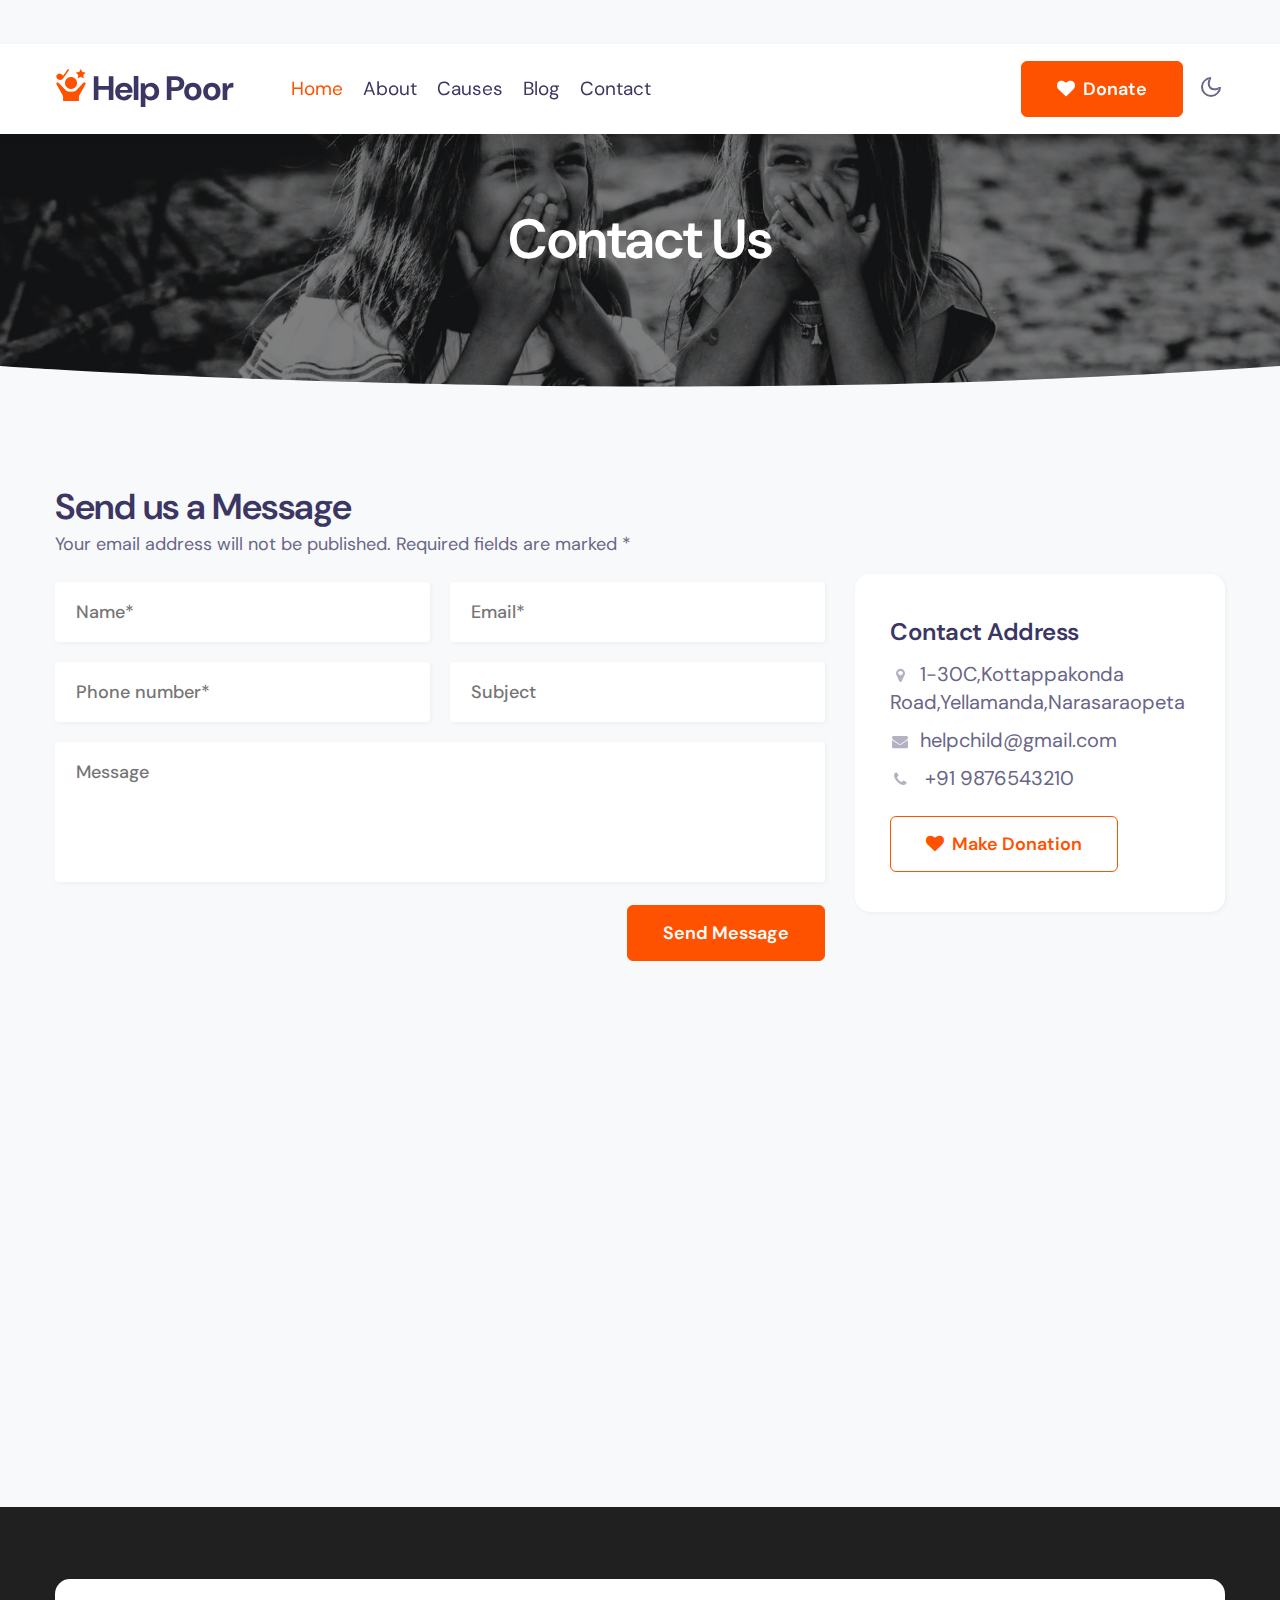
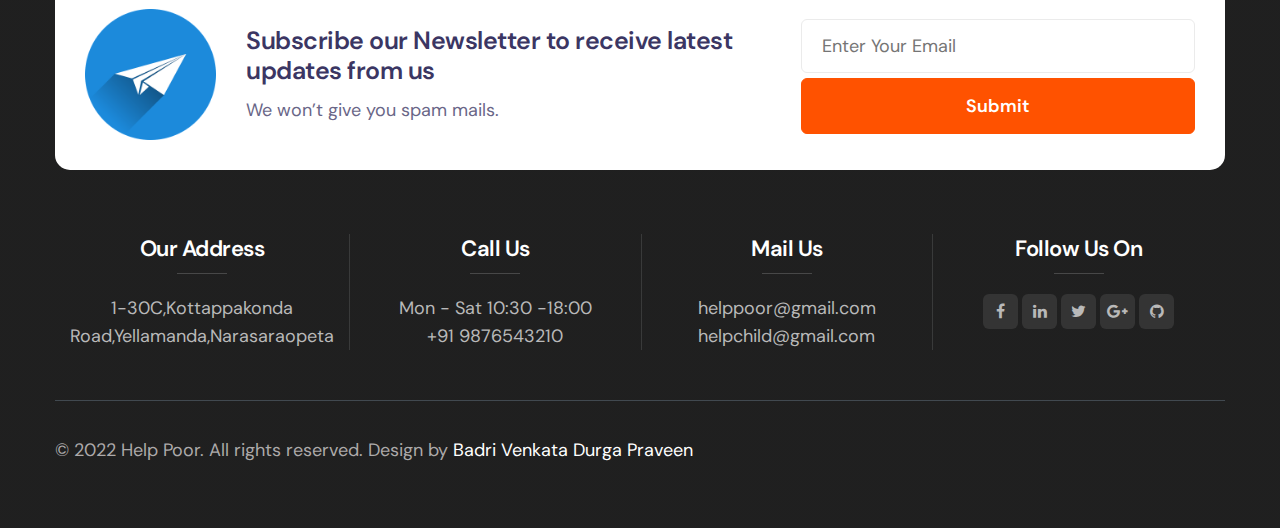
==== contact.html @ 18fd1afd "hello" ====
<!--
Author: W3layouts
Author URL: http://w3layouts.com
-->
<!doctype html>
<html lang="en">
  <head>
    <!-- Required meta tags -->
    <meta charset="utf-8">
    <meta name="viewport" content="width=device-width, initial-scale=1, shrink-to-fit=no">

    <title>Help Poor</title>

    <link href="//fonts.googleapis.com/css2?family=DM+Sans:wght@400;700&display=swap" rel="stylesheet">
    
    <!-- Template CSS -->
    <link rel="stylesheet" href="assets/css/style-starter.css">
  </head>
  <body>
    <header id="site-header" class="fixed-top">
      <div class="container">
        <nav class="navbar navbar-expand-lg stroke">
          <h1><a class="navbar-brand mr-lg-5" href="index.html">
            <img src="assets/images/logo.png" alt="Your logo" title="Your logo" />Help Poor
            </a></h1>

          <button class="navbar-toggler  collapsed bg-gradient" type="button" data-toggle="collapse"
            data-target="#navbarTogglerDemo02" aria-controls="navbarTogglerDemo02" aria-expanded="false"
            aria-label="Toggle navigation">
            <span class="navbar-toggler-icon fa icon-expand fa-bars"></span>
            <span class="navbar-toggler-icon fa icon-close fa-times"></span>
            </span>
          </button>
    
          <div class="collapse navbar-collapse" id="navbarTogglerDemo02">
            <ul class="navbar-nav w-100">
              <li class="nav-item active">
                <a class="nav-link" href="index.html">Home <span class="sr-only">(current)</span></a>
              </li>
              <li class="nav-item @@about__active">
                <a class="nav-link" href="about.html">About</a>
              </li>
              <li class="nav-item @@causes__active">
                  <a class="nav-link" href="causes.html">Causes</a>
                </li>
                <li class="nav-item @@b__active">
                  <a class="nav-link" href="blog.html">Blog</a>
                </li>

              <li class="nav-item @@contact__active">
                <a class="nav-link" href="contact.html">Contact</a>
              </li>
              <li class="ml-lg-auto mr-lg-0 m-auto">
                
              </li>
              <li class="align-self">
                <a href="donate.html" class="btn btn-style btn-primary ml-lg-3 mr-lg-2"><span class="fa fa-heart mr-1"></span> Donate</a>
              </li>
            </ul>
          </div>
          <!-- toggle switch for light and dark theme -->
          <div class="mobile-position">
            <nav class="navigation">
              <div class="theme-switch-wrapper">
                <label class="theme-switch" for="checkbox">
                  <input type="checkbox" id="checkbox">
                  <div class="mode-container">
                    <i class="gg-sun"></i>
                    <i class="gg-moon"></i>
                  </div>
                </label>
              </div>
            </nav>
          </div>
          <!-- //toggle switch for light and dark theme -->
        </nav>
      </div>
    </header>
    <!-- //header -->
    <div class="inner-banner">
    <section class="w3l-breadcrumb py-5">
        <div class="container py-lg-5 py-md-3">
            <h2 class="title">Contact Us</h2>
        </div>
    </section>
</div>
<!-- banner bottom shape -->
<div class="position-relative">
    <div class="shape overflow-hidden">
        <svg viewBox="0 0 2880 48" fill="none" xmlns="http://www.w3.org/2000/svg">
            <path d="M0 48H1437.5H2880V0H2160C1442.5 52 720 0 720 0H0V48Z" fill="currentColor"></path>
        </svg>
    </div>
</div>
<!-- banner bottom shape -->
<!-- contacts -->
<section class="w3l-contact-7 py-5" id="contact">
    <div class="contacts-9 py-lg-5 py-md-4">
        <div class="container">
            <div class="top-map">
                <div class="row map-content-9">
                    <div class="col-lg-8">
                        <h3 class="title-big">Send us a Message</h3>
                        <p class="mb-4 mt-lg-0 mt-2">Your email address will not be published. Required fields are marked *</p>
                        <form action="https://sendmail.w3layouts.com/submitForm" method="post" class="text-right">
                            <div class="form-grid">
                                <input type="text" name="w3lName" id="w3lName" placeholder="Name*" required="">
                                <input type="email" name="w3lSender" id="w3lSender" placeholder="Email*" required="">
                                <input type="text" name="w3lPhone" id="w3lPhone" placeholder="Phone number*"
                                    required="">
                                <input type="text" name="w3lSubject" id="w3lSubject" placeholder="Subject">
                            </div>
                            <textarea name="w3lMessage" id="w3lMessage" placeholder="Message"></textarea>
                            <button type="submit" class="btn btn-primary btn-style mt-3">Send Message</button>
                        </form>
                    </div>
                    <div class="col-lg-4 cont-details">
                        <address>
                            <h5 class="">Contact Address</h5>
                            <p><span class="fa fa-map-marker"></span>1-30C,Kottappakonda Road,Yellamanda,Narasaraopeta </p>
                            <p> <a href="mailto:helpchild@gmail.com"><span
                                        class="fa fa-envelope"></span>helpchild@gmail.com</a></p>
                            <p><span class="fa fa-phone"></span><a href="tel:+91 9701724424"> +91 9876543210</a></p>
                            <a href="donate.html" class="btn btn-style btn-outline-primary mt-4">
                                <span class="fa fa-heart mr-1"></span> Make Donation</a>
                        </address>
                    </div>
                </div>
            </div>
        </div>
    </div>
</section>
<!-- //contacts -->
<div class="map">
    <iframe
        src="https://www.google.com/maps/embed?pb=!1m18!1m12!1m3!1d387190.2895687731!2d-74.26055986835598!3d40.697668402590374!2m3!1f0!2f0!3f0!3m2!1i1024!2i768!4f13.1!3m3!1m2!1s0x89c24fa5d33f083b%3A0xc80b8f06e177fe62!2sNew+York%2C+NY%2C+USA!5e0!3m2!1sen!2sin!4v1562582305883!5m2!1sen!2sin"
        frameborder="0" style="border:0" allowfullscreen=""></iframe>
</div>
<!-- footer 14 -->
<div class="w3l-footer-main">
  <div class="w3l-sub-footer-content">
      <section class="_form-3">
          <div class="form-main">
              <div class="container">
                  <div class="middle-section grid-column top-bottom">
                      <div class="image grid-three-column">
                          <img src="assets/images/subscribe.png" alt="" class="img-fluid radius-image-full">
                      </div>
                      <div class="text-grid grid-three-column">
                          <h2>Subscribe our Newsletter to receive latest updates from us</h2>
                          <p>We won’t give you spam mails.</p>
                      </div>
                      <div class="form-text grid-three-column">
                          <form action="/" method="GET">
                              <input type="email" name=" placeholder" placeholder="Enter Your Email" required="">
                              <button type="submit" class="btn btn-style btn-primary">Submit</button>
                          </form>
                      </div>
                  </div>
              </div>
          </div>
      </section>
      <!-- Footers-14 -->
      <footer class="footer-14">
          <div id="footers14-block">
              <div class="container">
                  <div class="footers20-content">
                      <div class="d-grid grid-col-4 grids-content">
                          <div class="column">
                              <h4>Our Address</h4>
                                <p>1-30C,Kottappakonda Road,Yellamanda,Narasaraopeta</p>
                          </div>
                          <div class="column">
                              <h4>Call Us</h4>
                              <p>Mon - Sat 10:30 -18:00</p>
                              <p><a href="tel:+91 9876543210">+91 9876543210</a></p>
                          </div>
                          <div class="column">
                              <h4>Mail Us</h4>
                              <p><a href="mailto:helppoor@gmail.com">helppoor@gmail.com</a></p>
                              <p><a href="mailto:helpchild@gmail.com">helpchild@gmail.com</a></p>
                          </div>
                          <div class="column">
                              <h4>Follow Us On</h4>
                              <ul>
                                  <li><a href="https://www.facebook.com/fundraisers"><span class="fa fa-facebook"
                                              aria-hidden="true"></span></a>
                                  </li>
                                  <li><a href="https://www.linkedin.com/company/charity-people"><span class="fa fa-linkedin"
                                              aria-hidden="true"></span></a>
                                  </li>
                                  <li><a href="https://twitter.com/theCharity_DAO"><span class="fa fa-twitter"
                                              aria-hidden="true"></span></a>
                                  </li>
                                  <li><a href="https://www.google.com/nonprofits/"><span class="fa fa-google-plus"
                                              aria-hidden="true"></span></a>
                                  </li>
                                  <li><a href="https://github.com/topics/charity-website"><span class="fa fa-github" aria-hidden="true"></span></a>
                                  </li>
                              </ul>
                          </div>
                      </div>
                  </div>
                  <div class="footers14-bottom d-flex">
                      <div class="copyright">
                          <p>© 2022 Help Poor. All rights reserved. Design by <a href="index.html"
                                  target="_blank">Badri Venkata Durga Praveen</a></p>
                      </div>
                      
                  </div>
              </div>
          </div>
          <!-- move top -->
          <button onclick="topFunction()" id="movetop" title="Go to top">
              &uarr;
          </button>
          <script>
              // When the user scrolls down 20px from the top of the document, show the button
              window.onscroll = function () {
                  scrollFunction()
              };

              function scrollFunction() {
                  if (document.body.scrollTop > 20 || document.documentElement.scrollTop > 20) {
                      document.getElementById("movetop").style.display = "block";
                  } else {
                      document.getElementById("movetop").style.display = "none";
                  }
              }

              // When the user clicks on the button, scroll to the top of the document
              function topFunction() {
                  document.body.scrollTop = 0;
                  document.documentElement.scrollTop = 0;
              }
          </script>
          <!-- /move top -->

      </footer>
      <!-- Footers-14 -->
  </div>
</div>
<!-- //footer 14 -->

<script src="assets/js/jquery-3.3.1.min.js"></script> <!-- Common jquery plugin -->

<script src="assets/js/theme-change.js"></script><!-- theme switch js (light and dark)-->
<script src="assets/js/owl.carousel.js"></script>

<!-- script for banner slider-->
<script>
  $(document).ready(function () {
    $('.owl-one').owlCarousel({
      loop: true,
      dots: false,
      margin: 0,
      nav: true,
      responsiveClass: true,
      autoplay: true,
      autoplayTimeout: 5000,
      autoplaySpeed: 1000,
      autoplayHoverPause: false,
      responsive: {
        0: {
          items: 1
        },
        480: {
          items: 1
        },
        667: {
          items: 1
        },
        1000: {
          items: 1
        }
      }
    })
  })
</script>
<!-- //script -->

<!-- script for tesimonials carousel slider -->
<script>
  $(document).ready(function () {
    $("#owl-demo1").owlCarousel({
      loop: true,
      margin: 20,
      nav: false,
      responsiveClass: true,
      responsive: {
        0: {
          items: 1
        },
        736: {
          items: 1
        },
        1000: {
          items: 2,
          loop: false
        }
      }
    })
  })
</script>
<!-- //script for tesimonials carousel slider -->

<script src="assets/js/counter.js"></script>

<!--/MENU-JS-->
<script>
  $(window).on("scroll", function () {
    var scroll = $(window).scrollTop();

    if (scroll >= 80) {
      $("#site-header").addClass("nav-fixed");
    } else {
      $("#site-header").removeClass("nav-fixed");
    }
  });

  //Main navigation Active Class Add Remove
  $(".navbar-toggler").on("click", function () {
    $("header").toggleClass("active");
  });
  $(document).on("ready", function () {
    if ($(window).width() > 991) {
      $("header").removeClass("active");
    }
    $(window).on("resize", function () {
      if ($(window).width() > 991) {
        $("header").removeClass("active");
      }
    });
  });
</script>
<!--//MENU-JS-->

<!-- disable body scroll which navbar is in active -->
<script>
  $(function () {
    $('.navbar-toggler').click(function () {
      $('body').toggleClass('noscroll');
    })
  });
</script>
<!-- //disable body scroll which navbar is in active -->

<!--bootstrap-->
<script src="assets/js/bootstrap.min.js"></script>
<!-- //bootstrap-->
</body>

</html>
---- assets/css/style-starter.css ----
@charset "UTF-8";
/*--
Author: W3layouts
Author URL: http://w3layouts.com
--*/
/*!
 * Bootstrap v4.4.1 (https://getbootstrap.com/)
 * Copyright 2011-2019 The Bootstrap Authors
 * Copyright 2011-2019 Twitter, Inc.
 * Licensed under MIT (https://github.com/twbs/bootstrap/blob/master/LICENSE)
 */
:root {
  --blue: #007bff;
  --indigo: #6610f2;
  --purple: #6f42c1;
  --pink: #e83e8c;
  --red: #dc3545;
  --orange: #fd7e14;
  --yellow: #ffc107;
  --green: #28a745;
  --teal: #20c997;
  --cyan: #17a2b8;
  --white: #fff;
  --gray: #6c757d;
  --gray-dark: #343a40;
  --primary: #ff5200;
  --secondary: #6c757d;
  --success: #28a745;
  --info: #17a2b8;
  --warning: #ffc107;
  --danger: #dc3545;
  --light: #f8f9fa;
  --dark: #343a40;
  --breakpoint-xs: 0;
  --breakpoint-sm: 576px;
  --breakpoint-md: 768px;
  --breakpoint-lg: 992px;
  --breakpoint-xl: 1200px;
  --font-family-sans-serif: -apple-system, BlinkMacSystemFont, "Segoe UI", Roboto, "Helvetica Neue", Arial, "Noto Sans", sans-serif, "Apple Color Emoji", "Segoe UI Emoji", "Segoe UI Symbol", "Noto Color Emoji";
  --font-family-monospace: SFMono-Regular, Menlo, Monaco, Consolas, "Liberation Mono", "Courier New", monospace; }

*,
*::before,
*::after {
  box-sizing: border-box; }

html {
  font-family: sans-serif;
  line-height: 1.15;
  -webkit-text-size-adjust: 100%;
  -webkit-tap-highlight-color: rgba(0, 0, 0, 0); }

article, aside, figcaption, figure, footer, header, hgroup, main, nav, section {
  display: block; }

body {
  margin: 0;
  font-family: -apple-system, BlinkMacSystemFont, "Segoe UI", Roboto, "Helvetica Neue", Arial, "Noto Sans", sans-serif, "Apple Color Emoji", "Segoe UI Emoji", "Segoe UI Symbol", "Noto Color Emoji";
  font-size: 1rem;
  font-weight: 400;
  line-height: 1.5;
  color: #212529;
  text-align: left;
  background-color: #fff; }

[tabindex="-1"]:focus:not(:focus-visible) {
  outline: 0 !important; }

hr {
  box-sizing: content-box;
  height: 0;
  overflow: visible; }

h1, h2, h3, h4, h5, h6 {
  margin-top: 0;
  margin-bottom: 0.5rem; }

p {
  margin-top: 0;
  margin-bottom: 1rem; }

abbr[title],
abbr[data-original-title] {
  text-decoration: underline;
  -webkit-text-decoration: underline dotted;
          text-decoration: underline dotted;
  cursor: help;
  border-bottom: 0;
  -webkit-text-decoration-skip-ink: none;
          text-decoration-skip-ink: none; }

address {
  margin-bottom: 1rem;
  font-style: normal;
  line-height: inherit; }

ol,
ul,
dl {
  margin-top: 0;
  margin-bottom: 1rem; }

ol ol,
ul ul,
ol ul,
ul ol {
  margin-bottom: 0; }

dt {
  font-weight: 700; }

dd {
  margin-bottom: .5rem;
  margin-left: 0; }

blockquote {
  margin: 0 0 1rem; }

b,
strong {
  font-weight: bolder; }

small {
  font-size: 80%; }

sub,
sup {
  position: relative;
  font-size: 75%;
  line-height: 0;
  vertical-align: baseline; }

sub {
  bottom: -.25em; }

sup {
  top: -.5em; }

a {
  color: #ff5200;
  text-decoration: none;
  background-color: transparent; }
  a:hover {
    color: #b33900;
    text-decoration: underline; }

a:not([href]) {
  color: inherit;
  text-decoration: none; }
  a:not([href]):hover {
    color: inherit;
    text-decoration: none; }

pre,
code,
kbd,
samp {
  font-family: SFMono-Regular, Menlo, Monaco, Consolas, "Liberation Mono", "Courier New", monospace;
  font-size: 1em; }

pre {
  margin-top: 0;
  margin-bottom: 1rem;
  overflow: auto; }

figure {
  margin: 0 0 1rem; }

img {
  vertical-align: middle;
  border-style: none; }

svg {
  overflow: hidden;
  vertical-align: middle; }

table {
  border-collapse: collapse; }

caption {
  padding-top: 0.75rem;
  padding-bottom: 0.75rem;
  color: #6c757d;
  text-align: left;
  caption-side: bottom; }

th {
  text-align: inherit; }

label {
  display: inline-block;
  margin-bottom: 0.5rem; }

button {
  border-radius: 0; }

button:focus {
  outline: 1px dotted;
  outline: 5px auto -webkit-focus-ring-color; }

input,
button,
select,
optgroup,
textarea {
  margin: 0;
  font-family: inherit;
  font-size: inherit;
  line-height: inherit; }

button,
input {
  overflow: visible; }

button,
select {
  text-transform: none; }

select {
  word-wrap: normal; }

button,
[type="button"],
[type="reset"],
[type="submit"] {
  -webkit-appearance: button; }

button:not(:disabled),
[type="button"]:not(:disabled),
[type="reset"]:not(:disabled),
[type="submit"]:not(:disabled) {
  cursor: pointer; }

button::-moz-focus-inner,
[type="button"]::-moz-focus-inner,
[type="reset"]::-moz-focus-inner,
[type="submit"]::-moz-focus-inner {
  padding: 0;
  border-style: none; }

input[type="radio"],
input[type="checkbox"] {
  box-sizing: border-box;
  padding: 0; }

input[type="date"],
input[type="time"],
input[type="datetime-local"],
input[type="month"] {
  -webkit-appearance: listbox; }

textarea {
  overflow: auto;
  resize: vertical; }

fieldset {
  min-width: 0;
  padding: 0;
  margin: 0;
  border: 0; }

legend {
  display: block;
  width: 100%;
  max-width: 100%;
  padding: 0;
  margin-bottom: .5rem;
  font-size: 1.5rem;
  line-height: inherit;
  color: inherit;
  white-space: normal; }
  @media (max-width: 1200px) {
    legend {
      font-size: calc(1.275rem + 0.3vw) ; } }

progress {
  vertical-align: baseline; }

[type="number"]::-webkit-inner-spin-button,
[type="number"]::-webkit-outer-spin-button {
  height: auto; }

[type="search"] {
  outline-offset: -2px;
  -webkit-appearance: none; }

[type="search"]::-webkit-search-decoration {
  -webkit-appearance: none; }

::-webkit-file-upload-button {
  font: inherit;
  -webkit-appearance: button; }

output {
  display: inline-block; }

summary {
  display: list-item;
  cursor: pointer; }

template {
  display: none; }

[hidden] {
  display: none !important; }

h1, h2, h3, h4, h5, h6,
.h1, .h2, .h3, .h4, .h5, .h6 {
  margin-bottom: 0.5rem;
  font-weight: 500;
  line-height: 1.2; }

h1, .h1 {
  font-size: 2.5rem; }
  @media (max-width: 1200px) {
    h1, .h1 {
      font-size: calc(1.375rem + 1.5vw) ; } }

h2, .h2 {
  font-size: 2rem; }
  @media (max-width: 1200px) {
    h2, .h2 {
      font-size: calc(1.325rem + 0.9vw) ; } }

h3, .h3 {
  font-size: 1.75rem; }
  @media (max-width: 1200px) {
    h3, .h3 {
      font-size: calc(1.3rem + 0.6vw) ; } }

h4, .h4 {
  font-size: 1.5rem; }
  @media (max-width: 1200px) {
    h4, .h4 {
      font-size: calc(1.275rem + 0.3vw) ; } }

h5, .h5 {
  font-size: 1.25rem; }

h6, .h6 {
  font-size: 1rem; }

.lead {
  font-size: 1.25rem;
  font-weight: 300; }

.display-1 {
  font-size: 6rem;
  font-weight: 300;
  line-height: 1.2; }
  @media (max-width: 1200px) {
    .display-1 {
      font-size: calc(1.725rem + 5.7vw) ; } }

.display-2 {
  font-size: 5.5rem;
  font-weight: 300;
  line-height: 1.2; }
  @media (max-width: 1200px) {
    .display-2 {
      font-size: calc(1.675rem + 5.1vw) ; } }

.display-3 {
  font-size: 4.5rem;
  font-weight: 300;
  line-height: 1.2; }
  @media (max-width: 1200px) {
    .display-3 {
      font-size: calc(1.575rem + 3.9vw) ; } }

.display-4 {
  font-size: 3.5rem;
  font-weight: 300;
  line-height: 1.2; }
  @media (max-width: 1200px) {
    .display-4 {
      font-size: calc(1.475rem + 2.7vw) ; } }

hr {
  margin-top: 1rem;
  margin-bottom: 1rem;
  border: 0;
  border-top: 1px solid rgba(0, 0, 0, 0.1); }

small,
.small {
  font-size: 80%;
  font-weight: 400; }

mark,
.mark {
  padding: 0.2em;
  background-color: #fcf8e3; }

.list-unstyled {
  padding-left: 0;
  list-style: none; }

.list-inline {
  padding-left: 0;
  list-style: none; }

.list-inline-item {
  display: inline-block; }
  .list-inline-item:not(:last-child) {
    margin-right: 0.5rem; }

.initialism {
  font-size: 90%;
  text-transform: uppercase; }

.blockquote {
  margin-bottom: 1rem;
  font-size: 1.25rem; }

.blockquote-footer {
  display: block;
  font-size: 80%;
  color: #6c757d; }
  .blockquote-footer::before {
    content: "\2014\00A0"; }

.img-fluid {
  max-width: 100%;
  height: auto; }

.img-thumbnail {
  padding: 0.25rem;
  background-color: #fff;
  border: 1px solid #dee2e6;
  border-radius: 0.25rem;
  max-width: 100%;
  height: auto; }

.figure {
  display: inline-block; }

.figure-img {
  margin-bottom: 0.5rem;
  line-height: 1; }

.figure-caption {
  font-size: 90%;
  color: #6c757d; }

code {
  font-size: 87.5%;
  color: #e83e8c;
  word-wrap: break-word; }
  a > code {
    color: inherit; }

kbd {
  padding: 0.2rem 0.4rem;
  font-size: 87.5%;
  color: #fff;
  background-color: #212529;
  border-radius: 0.2rem; }
  kbd kbd {
    padding: 0;
    font-size: 100%;
    font-weight: 700; }

pre {
  display: block;
  font-size: 87.5%;
  color: #212529; }
  pre code {
    font-size: inherit;
    color: inherit;
    word-break: normal; }

.pre-scrollable {
  max-height: 340px;
  overflow-y: scroll; }

.container {
  width: 100%;
  padding-right: 15px;
  padding-left: 15px;
  margin-right: auto;
  margin-left: auto; }
  @media (min-width: 576px) {
    .container {
      max-width: 540px; } }
  @media (min-width: 768px) {
    .container {
      max-width: 720px; } }
  @media (min-width: 992px) {
    .container {
      max-width: 960px; } }
  @media (min-width: 1200px) {
    .container {
      max-width: 1140px; } }

.container-fluid, .container-sm, .container-md, .container-lg, .container-xl {
  width: 100%;
  padding-right: 15px;
  padding-left: 15px;
  margin-right: auto;
  margin-left: auto; }

@media (min-width: 576px) {
  .container, .container-sm {
    max-width: 540px; } }

@media (min-width: 768px) {
  .container, .container-sm, .container-md {
    max-width: 720px; } }

@media (min-width: 992px) {
  .container, .container-sm, .container-md, .container-lg {
    max-width: 960px; } }

@media (min-width: 1200px) {
  .container, .container-sm, .container-md, .container-lg, .container-xl {
    max-width: 1140px; } }

.row {
  display: flex;
  flex-wrap: wrap;
  margin-right: -15px;
  margin-left: -15px; }

.no-gutters {
  margin-right: 0;
  margin-left: 0; }
  .no-gutters > .col,
  .no-gutters > [class*="col-"] {
    padding-right: 0;
    padding-left: 0; }

.col-1, .col-2, .col-3, .col-4, .col-5, .col-6, .col-7, .col-8, .col-9, .col-10, .col-11, .col-12, .col,
.col-auto, .col-sm-1, .col-sm-2, .col-sm-3, .col-sm-4, .col-sm-5, .col-sm-6, .col-sm-7, .col-sm-8, .col-sm-9, .col-sm-10, .col-sm-11, .col-sm-12, .col-sm,
.col-sm-auto, .col-md-1, .col-md-2, .col-md-3, .col-md-4, .col-md-5, .col-md-6, .col-md-7, .col-md-8, .col-md-9, .col-md-10, .col-md-11, .col-md-12, .col-md,
.col-md-auto, .col-lg-1, .col-lg-2, .col-lg-3, .col-lg-4, .col-lg-5, .col-lg-6, .col-lg-7, .col-lg-8, .col-lg-9, .col-lg-10, .col-lg-11, .col-lg-12, .col-lg,
.col-lg-auto, .col-xl-1, .col-xl-2, .col-xl-3, .col-xl-4, .col-xl-5, .col-xl-6, .col-xl-7, .col-xl-8, .col-xl-9, .col-xl-10, .col-xl-11, .col-xl-12, .col-xl,
.col-xl-auto {
  position: relative;
  width: 100%;
  padding-right: 15px;
  padding-left: 15px; }

.col {
  flex-basis: 0;
  flex-grow: 1;
  max-width: 100%; }

.row-cols-1 > * {
  flex: 0 0 100%;
  max-width: 100%; }

.row-cols-2 > * {
  flex: 0 0 50%;
  max-width: 50%; }

.row-cols-3 > * {
  flex: 0 0 33.33333%;
  max-width: 33.33333%; }

.row-cols-4 > * {
  flex: 0 0 25%;
  max-width: 25%; }

.row-cols-5 > * {
  flex: 0 0 20%;
  max-width: 20%; }

.row-cols-6 > * {
  flex: 0 0 16.66667%;
  max-width: 16.66667%; }

.col-auto {
  flex: 0 0 auto;
  width: auto;
  max-width: 100%; }

.col-1 {
  flex: 0 0 8.33333%;
  max-width: 8.33333%; }

.col-2 {
  flex: 0 0 16.66667%;
  max-width: 16.66667%; }

.col-3 {
  flex: 0 0 25%;
  max-width: 25%; }

.col-4 {
  flex: 0 0 33.33333%;
  max-width: 33.33333%; }

.col-5 {
  flex: 0 0 41.66667%;
  max-width: 41.66667%; }

.col-6 {
  flex: 0 0 50%;
  max-width: 50%; }

.col-7 {
  flex: 0 0 58.33333%;
  max-width: 58.33333%; }

.col-8 {
  flex: 0 0 66.66667%;
  max-width: 66.66667%; }

.col-9 {
  flex: 0 0 75%;
  max-width: 75%; }

.col-10 {
  flex: 0 0 83.33333%;
  max-width: 83.33333%; }

.col-11 {
  flex: 0 0 91.66667%;
  max-width: 91.66667%; }

.col-12 {
  flex: 0 0 100%;
  max-width: 100%; }

.order-first {
  order: -1; }

.order-last {
  order: 13; }

.order-0 {
  order: 0; }

.order-1 {
  order: 1; }

.order-2 {
  order: 2; }

.order-3 {
  order: 3; }

.order-4 {
  order: 4; }

.order-5 {
  order: 5; }

.order-6 {
  order: 6; }

.order-7 {
  order: 7; }

.order-8 {
  order: 8; }

.order-9 {
  order: 9; }

.order-10 {
  order: 10; }

.order-11 {
  order: 11; }

.order-12 {
  order: 12; }

.offset-1 {
  margin-left: 8.33333%; }

.offset-2 {
  margin-left: 16.66667%; }

.offset-3 {
  margin-left: 25%; }

.offset-4 {
  margin-left: 33.33333%; }

.offset-5 {
  margin-left: 41.66667%; }

.offset-6 {
  margin-left: 50%; }

.offset-7 {
  margin-left: 58.33333%; }

.offset-8 {
  margin-left: 66.66667%; }

.offset-9 {
  margin-left: 75%; }

.offset-10 {
  margin-left: 83.33333%; }

.offset-11 {
  margin-left: 91.66667%; }

@media (min-width: 576px) {
  .col-sm {
    flex-basis: 0;
    flex-grow: 1;
    max-width: 100%; }
  .row-cols-sm-1 > * {
    flex: 0 0 100%;
    max-width: 100%; }
  .row-cols-sm-2 > * {
    flex: 0 0 50%;
    max-width: 50%; }
  .row-cols-sm-3 > * {
    flex: 0 0 33.33333%;
    max-width: 33.33333%; }
  .row-cols-sm-4 > * {
    flex: 0 0 25%;
    max-width: 25%; }
  .row-cols-sm-5 > * {
    flex: 0 0 20%;
    max-width: 20%; }
  .row-cols-sm-6 > * {
    flex: 0 0 16.66667%;
    max-width: 16.66667%; }
  .col-sm-auto {
    flex: 0 0 auto;
    width: auto;
    max-width: 100%; }
  .col-sm-1 {
    flex: 0 0 8.33333%;
    max-width: 8.33333%; }
  .col-sm-2 {
    flex: 0 0 16.66667%;
    max-width: 16.66667%; }
  .col-sm-3 {
    flex: 0 0 25%;
    max-width: 25%; }
  .col-sm-4 {
    flex: 0 0 33.33333%;
    max-width: 33.33333%; }
  .col-sm-5 {
    flex: 0 0 41.66667%;
    max-width: 41.66667%; }
  .col-sm-6 {
    flex: 0 0 50%;
    max-width: 50%; }
  .col-sm-7 {
    flex: 0 0 58.33333%;
    max-width: 58.33333%; }
  .col-sm-8 {
    flex: 0 0 66.66667%;
    max-width: 66.66667%; }
  .col-sm-9 {
    flex: 0 0 75%;
    max-width: 75%; }
  .col-sm-10 {
    flex: 0 0 83.33333%;
    max-width: 83.33333%; }
  .col-sm-11 {
    flex: 0 0 91.66667%;
    max-width: 91.66667%; }
  .col-sm-12 {
    flex: 0 0 100%;
    max-width: 100%; }
  .order-sm-first {
    order: -1; }
  .order-sm-last {
    order: 13; }
  .order-sm-0 {
    order: 0; }
  .order-sm-1 {
    order: 1; }
  .order-sm-2 {
    order: 2; }
  .order-sm-3 {
    order: 3; }
  .order-sm-4 {
    order: 4; }
  .order-sm-5 {
    order: 5; }
  .order-sm-6 {
    order: 6; }
  .order-sm-7 {
    order: 7; }
  .order-sm-8 {
    order: 8; }
  .order-sm-9 {
    order: 9; }
  .order-sm-10 {
    order: 10; }
  .order-sm-11 {
    order: 11; }
  .order-sm-12 {
    order: 12; }
  .offset-sm-0 {
    margin-left: 0; }
  .offset-sm-1 {
    margin-left: 8.33333%; }
  .offset-sm-2 {
    margin-left: 16.66667%; }
  .offset-sm-3 {
    margin-left: 25%; }
  .offset-sm-4 {
    margin-left: 33.33333%; }
  .offset-sm-5 {
    margin-left: 41.66667%; }
  .offset-sm-6 {
    margin-left: 50%; }
  .offset-sm-7 {
    margin-left: 58.33333%; }
  .offset-sm-8 {
    margin-left: 66.66667%; }
  .offset-sm-9 {
    margin-left: 75%; }
  .offset-sm-10 {
    margin-left: 83.33333%; }
  .offset-sm-11 {
    margin-left: 91.66667%; } }

@media (min-width: 768px) {
  .col-md {
    flex-basis: 0;
    flex-grow: 1;
    max-width: 100%; }
  .row-cols-md-1 > * {
    flex: 0 0 100%;
    max-width: 100%; }
  .row-cols-md-2 > * {
    flex: 0 0 50%;
    max-width: 50%; }
  .row-cols-md-3 > * {
    flex: 0 0 33.33333%;
    max-width: 33.33333%; }
  .row-cols-md-4 > * {
    flex: 0 0 25%;
    max-width: 25%; }
  .row-cols-md-5 > * {
    flex: 0 0 20%;
    max-width: 20%; }
  .row-cols-md-6 > * {
    flex: 0 0 16.66667%;
    max-width: 16.66667%; }
  .col-md-auto {
    flex: 0 0 auto;
    width: auto;
    max-width: 100%; }
  .col-md-1 {
    flex: 0 0 8.33333%;
    max-width: 8.33333%; }
  .col-md-2 {
    flex: 0 0 16.66667%;
    max-width: 16.66667%; }
  .col-md-3 {
    flex: 0 0 25%;
    max-width: 25%; }
  .col-md-4 {
    flex: 0 0 33.33333%;
    max-width: 33.33333%; }
  .col-md-5 {
    flex: 0 0 41.66667%;
    max-width: 41.66667%; }
  .col-md-6 {
    flex: 0 0 50%;
    max-width: 50%; }
  .col-md-7 {
    flex: 0 0 58.33333%;
    max-width: 58.33333%; }
  .col-md-8 {
    flex: 0 0 66.66667%;
    max-width: 66.66667%; }
  .col-md-9 {
    flex: 0 0 75%;
    max-width: 75%; }
  .col-md-10 {
    flex: 0 0 83.33333%;
    max-width: 83.33333%; }
  .col-md-11 {
    flex: 0 0 91.66667%;
    max-width: 91.66667%; }
  .col-md-12 {
    flex: 0 0 100%;
    max-width: 100%; }
  .order-md-first {
    order: -1; }
  .order-md-last {
    order: 13; }
  .order-md-0 {
    order: 0; }
  .order-md-1 {
    order: 1; }
  .order-md-2 {
    order: 2; }
  .order-md-3 {
    order: 3; }
  .order-md-4 {
    order: 4; }
  .order-md-5 {
    order: 5; }
  .order-md-6 {
    order: 6; }
  .order-md-7 {
    order: 7; }
  .order-md-8 {
    order: 8; }
  .order-md-9 {
    order: 9; }
  .order-md-10 {
    order: 10; }
  .order-md-11 {
    order: 11; }
  .order-md-12 {
    order: 12; }
  .offset-md-0 {
    margin-left: 0; }
  .offset-md-1 {
    margin-left: 8.33333%; }
  .offset-md-2 {
    margin-left: 16.66667%; }
  .offset-md-3 {
    margin-left: 25%; }
  .offset-md-4 {
    margin-left: 33.33333%; }
  .offset-md-5 {
    margin-left: 41.66667%; }
  .offset-md-6 {
    margin-left: 50%; }
  .offset-md-7 {
    margin-left: 58.33333%; }
  .offset-md-8 {
    margin-left: 66.66667%; }
  .offset-md-9 {
    margin-left: 75%; }
  .offset-md-10 {
    margin-left: 83.33333%; }
  .offset-md-11 {
    margin-left: 91.66667%; } }

@media (min-width: 992px) {
  .col-lg {
    flex-basis: 0;
    flex-grow: 1;
    max-width: 100%; }
  .row-cols-lg-1 > * {
    flex: 0 0 100%;
    max-width: 100%; }
  .row-cols-lg-2 > * {
    flex: 0 0 50%;
    max-width: 50%; }
  .row-cols-lg-3 > * {
    flex: 0 0 33.33333%;
    max-width: 33.33333%; }
  .row-cols-lg-4 > * {
    flex: 0 0 25%;
    max-width: 25%; }
  .row-cols-lg-5 > * {
    flex: 0 0 20%;
    max-width: 20%; }
  .row-cols-lg-6 > * {
    flex: 0 0 16.66667%;
    max-width: 16.66667%; }
  .col-lg-auto {
    flex: 0 0 auto;
    width: auto;
    max-width: 100%; }
  .col-lg-1 {
    flex: 0 0 8.33333%;
    max-width: 8.33333%; }
  .col-lg-2 {
    flex: 0 0 16.66667%;
    max-width: 16.66667%; }
  .col-lg-3 {
    flex: 0 0 25%;
    max-width: 25%; }
  .col-lg-4 {
    flex: 0 0 33.33333%;
    max-width: 33.33333%; }
  .col-lg-5 {
    flex: 0 0 41.66667%;
    max-width: 41.66667%; }
  .col-lg-6 {
    flex: 0 0 50%;
    max-width: 50%; }
  .col-lg-7 {
    flex: 0 0 58.33333%;
    max-width: 58.33333%; }
  .col-lg-8 {
    flex: 0 0 66.66667%;
    max-width: 66.66667%; }
  .col-lg-9 {
    flex: 0 0 75%;
    max-width: 75%; }
  .col-lg-10 {
    flex: 0 0 83.33333%;
    max-width: 83.33333%; }
  .col-lg-11 {
    flex: 0 0 91.66667%;
    max-width: 91.66667%; }
  .col-lg-12 {
    flex: 0 0 100%;
    max-width: 100%; }
  .order-lg-first {
    order: -1; }
  .order-lg-last {
    order: 13; }
  .order-lg-0 {
    order: 0; }
  .order-lg-1 {
    order: 1; }
  .order-lg-2 {
    order: 2; }
  .order-lg-3 {
    order: 3; }
  .order-lg-4 {
    order: 4; }
  .order-lg-5 {
    order: 5; }
  .order-lg-6 {
    order: 6; }
  .order-lg-7 {
    order: 7; }
  .order-lg-8 {
    order: 8; }
  .order-lg-9 {
    order: 9; }
  .order-lg-10 {
    order: 10; }
  .order-lg-11 {
    order: 11; }
  .order-lg-12 {
    order: 12; }
  .offset-lg-0 {
    margin-left: 0; }
  .offset-lg-1 {
    margin-left: 8.33333%; }
  .offset-lg-2 {
    margin-left: 16.66667%; }
  .offset-lg-3 {
    margin-left: 25%; }
  .offset-lg-4 {
    margin-left: 33.33333%; }
  .offset-lg-5 {
    margin-left: 41.66667%; }
  .offset-lg-6 {
    margin-left: 50%; }
  .offset-lg-7 {
    margin-left: 58.33333%; }
  .offset-lg-8 {
    margin-left: 66.66667%; }
  .offset-lg-9 {
    margin-left: 75%; }
  .offset-lg-10 {
    margin-left: 83.33333%; }
  .offset-lg-11 {
    margin-left: 91.66667%; } }

@media (min-width: 1200px) {
  .col-xl {
    flex-basis: 0;
    flex-grow: 1;
    max-width: 100%; }
  .row-cols-xl-1 > * {
    flex: 0 0 100%;
    max-width: 100%; }
  .row-cols-xl-2 > * {
    flex: 0 0 50%;
    max-width: 50%; }
  .row-cols-xl-3 > * {
    flex: 0 0 33.33333%;
    max-width: 33.33333%; }
  .row-cols-xl-4 > * {
    flex: 0 0 25%;
    max-width: 25%; }
  .row-cols-xl-5 > * {
    flex: 0 0 20%;
    max-width: 20%; }
  .row-cols-xl-6 > * {
    flex: 0 0 16.66667%;
    max-width: 16.66667%; }
  .col-xl-auto {
    flex: 0 0 auto;
    width: auto;
    max-width: 100%; }
  .col-xl-1 {
    flex: 0 0 8.33333%;
    max-width: 8.33333%; }
  .col-xl-2 {
    flex: 0 0 16.66667%;
    max-width: 16.66667%; }
  .col-xl-3 {
    flex: 0 0 25%;
    max-width: 25%; }
  .col-xl-4 {
    flex: 0 0 33.33333%;
    max-width: 33.33333%; }
  .col-xl-5 {
    flex: 0 0 41.66667%;
    max-width: 41.66667%; }
  .col-xl-6 {
    flex: 0 0 50%;
    max-width: 50%; }
  .col-xl-7 {
    flex: 0 0 58.33333%;
    max-width: 58.33333%; }
  .col-xl-8 {
    flex: 0 0 66.66667%;
    max-width: 66.66667%; }
  .col-xl-9 {
    flex: 0 0 75%;
    max-width: 75%; }
  .col-xl-10 {
    flex: 0 0 83.33333%;
    max-width: 83.33333%; }
  .col-xl-11 {
    flex: 0 0 91.66667%;
    max-width: 91.66667%; }
  .col-xl-12 {
    flex: 0 0 100%;
    max-width: 100%; }
  .order-xl-first {
    order: -1; }
  .order-xl-last {
    order: 13; }
  .order-xl-0 {
    order: 0; }
  .order-xl-1 {
    order: 1; }
  .order-xl-2 {
    order: 2; }
  .order-xl-3 {
    order: 3; }
  .order-xl-4 {
    order: 4; }
  .order-xl-5 {
    order: 5; }
  .order-xl-6 {
    order: 6; }
  .order-xl-7 {
    order: 7; }
  .order-xl-8 {
    order: 8; }
  .order-xl-9 {
    order: 9; }
  .order-xl-10 {
    order: 10; }
  .order-xl-11 {
    order: 11; }
  .order-xl-12 {
    order: 12; }
  .offset-xl-0 {
    margin-left: 0; }
  .offset-xl-1 {
    margin-left: 8.33333%; }
  .offset-xl-2 {
    margin-left: 16.66667%; }
  .offset-xl-3 {
    margin-left: 25%; }
  .offset-xl-4 {
    margin-left: 33.33333%; }
  .offset-xl-5 {
    margin-left: 41.66667%; }
  .offset-xl-6 {
    margin-left: 50%; }
  .offset-xl-7 {
    margin-left: 58.33333%; }
  .offset-xl-8 {
    margin-left: 66.66667%; }
  .offset-xl-9 {
    margin-left: 75%; }
  .offset-xl-10 {
    margin-left: 83.33333%; }
  .offset-xl-11 {
    margin-left: 91.66667%; } }

.table {
  width: 100%;
  margin-bottom: 1rem;
  color: #212529; }
  .table th,
  .table td {
    padding: 0.75rem;
    vertical-align: top;
    border-top: 1px solid #dee2e6; }
  .table thead th {
    vertical-align: bottom;
    border-bottom: 2px solid #dee2e6; }
  .table tbody + tbody {
    border-top: 2px solid #dee2e6; }

.table-sm th,
.table-sm td {
  padding: 0.3rem; }

.table-bordered {
  border: 1px solid #dee2e6; }
  .table-bordered th,
  .table-bordered td {
    border: 1px solid #dee2e6; }
  .table-bordered thead th,
  .table-bordered thead td {
    border-bottom-width: 2px; }

.table-borderless th,
.table-borderless td,
.table-borderless thead th,
.table-borderless tbody + tbody {
  border: 0; }

.table-striped tbody tr:nth-of-type(odd) {
  background-color: rgba(0, 0, 0, 0.05); }

.table-hover tbody tr:hover {
  color: #212529;
  background-color: rgba(0, 0, 0, 0.075); }

.table-primary,
.table-primary > th,
.table-primary > td {
  background-color: #ffcfb8; }

.table-primary th,
.table-primary td,
.table-primary thead th,
.table-primary tbody + tbody {
  border-color: #ffa57a; }

.table-hover .table-primary:hover {
  background-color: #ffbe9f; }
  .table-hover .table-primary:hover > td,
  .table-hover .table-primary:hover > th {
    background-color: #ffbe9f; }

.table-secondary,
.table-secondary > th,
.table-secondary > td {
  background-color: #d6d8db; }

.table-secondary th,
.table-secondary td,
.table-secondary thead th,
.table-secondary tbody + tbody {
  border-color: #b3b7bb; }

.table-hover .table-secondary:hover {
  background-color: #c8cbcf; }
  .table-hover .table-secondary:hover > td,
  .table-hover .table-secondary:hover > th {
    background-color: #c8cbcf; }

.table-success,
.table-success > th,
.table-success > td {
  background-color: #c3e6cb; }

.table-success th,
.table-success td,
.table-success thead th,
.table-success tbody + tbody {
  border-color: #8fd19e; }

.table-hover .table-success:hover {
  background-color: #b1dfbb; }
  .table-hover .table-success:hover > td,
  .table-hover .table-success:hover > th {
    background-color: #b1dfbb; }

.table-info,
.table-info > th,
.table-info > td {
  background-color: #bee5eb; }

.table-info th,
.table-info td,
.table-info thead th,
.table-info tbody + tbody {
  border-color: #86cfda; }

.table-hover .table-info:hover {
  background-color: #abdde5; }
  .table-hover .table-info:hover > td,
  .table-hover .table-info:hover > th {
    background-color: #abdde5; }

.table-warning,
.table-warning > th,
.table-warning > td {
  background-color: #ffeeba; }

.table-warning th,
.table-warning td,
.table-warning thead th,
.table-warning tbody + tbody {
  border-color: #ffdf7e; }

.table-hover .table-warning:hover {
  background-color: #ffe8a1; }
  .table-hover .table-warning:hover > td,
  .table-hover .table-warning:hover > th {
    background-color: #ffe8a1; }

.table-danger,
.table-danger > th,
.table-danger > td {
  background-color: #f5c6cb; }

.table-danger th,
.table-danger td,
.table-danger thead th,
.table-danger tbody + tbody {
  border-color: #ed969e; }

.table-hover .table-danger:hover {
  background-color: #f1b0b7; }
  .table-hover .table-danger:hover > td,
  .table-hover .table-danger:hover > th {
    background-color: #f1b0b7; }

.table-light,
.table-light > th,
.table-light > td {
  background-color: #fdfdfe; }

.table-light th,
.table-light td,
.table-light thead th,
.table-light tbody + tbody {
  border-color: #fbfcfc; }

.table-hover .table-light:hover {
  background-color: #ececf6; }
  .table-hover .table-light:hover > td,
  .table-hover .table-light:hover > th {
    background-color: #ececf6; }

.table-dark,
.table-dark > th,
.table-dark > td {
  background-color: #c6c8ca; }

.table-dark th,
.table-dark td,
.table-dark thead th,
.table-dark tbody + tbody {
  border-color: #95999c; }

.table-hover .table-dark:hover {
  background-color: #b9bbbe; }
  .table-hover .table-dark:hover > td,
  .table-hover .table-dark:hover > th {
    background-color: #b9bbbe; }

.table-active,
.table-active > th,
.table-active > td {
  background-color: rgba(0, 0, 0, 0.075); }

.table-hover .table-active:hover {
  background-color: rgba(0, 0, 0, 0.075); }
  .table-hover .table-active:hover > td,
  .table-hover .table-active:hover > th {
    background-color: rgba(0, 0, 0, 0.075); }

.table .thead-dark th {
  color: #fff;
  background-color: #343a40;
  border-color: #454d55; }

.table .thead-light th {
  color: #495057;
  background-color: #e9ecef;
  border-color: #dee2e6; }

.table-dark {
  color: #fff;
  background-color: #343a40; }
  .table-dark th,
  .table-dark td,
  .table-dark thead th {
    border-color: #454d55; }
  .table-dark.table-bordered {
    border: 0; }
  .table-dark.table-striped tbody tr:nth-of-type(odd) {
    background-color: rgba(255, 255, 255, 0.05); }
  .table-dark.table-hover tbody tr:hover {
    color: #fff;
    background-color: rgba(255, 255, 255, 0.075); }

@media (max-width: 575.98px) {
  .table-responsive-sm {
    display: block;
    width: 100%;
    overflow-x: auto;
    -webkit-overflow-scrolling: touch; }
    .table-responsive-sm > .table-bordered {
      border: 0; } }

@media (max-width: 767.98px) {
  .table-responsive-md {
    display: block;
    width: 100%;
    overflow-x: auto;
    -webkit-overflow-scrolling: touch; }
    .table-responsive-md > .table-bordered {
      border: 0; } }

@media (max-width: 991.98px) {
  .table-responsive-lg {
    display: block;
    width: 100%;
    overflow-x: auto;
    -webkit-overflow-scrolling: touch; }
    .table-responsive-lg > .table-bordered {
      border: 0; } }

@media (max-width: 1199.98px) {
  .table-responsive-xl {
    display: block;
    width: 100%;
    overflow-x: auto;
    -webkit-overflow-scrolling: touch; }
    .table-responsive-xl > .table-bordered {
      border: 0; } }

.table-responsive {
  display: block;
  width: 100%;
  overflow-x: auto;
  -webkit-overflow-scrolling: touch; }
  .table-responsive > .table-bordered {
    border: 0; }

.form-control {
  display: block;
  width: 100%;
  height: calc(1.5em + 0.75rem + 2px);
  padding: 0.375rem 0.75rem;
  font-size: 1rem;
  font-weight: 400;
  line-height: 1.5;
  color: #495057;
  background-color: #fff;
  background-clip: padding-box;
  border: 1px solid #ced4da;
  border-radius: 0.25rem;
  transition: border-color 0.15s ease-in-out, box-shadow 0.15s ease-in-out; }
  @media (prefers-reduced-motion: reduce) {
    .form-control {
      transition: none; } }
  .form-control::-ms-expand {
    background-color: transparent;
    border: 0; }
  .form-control:-moz-focusring {
    color: transparent;
    text-shadow: 0 0 0 #495057; }
  .form-control:focus {
    color: #495057;
    background-color: #fff;
    border-color: #ffa980;
    outline: 0;
    box-shadow: 0 0 0 0.2rem rgba(255, 82, 0, 0.25); }
  .form-control::-webkit-input-placeholder {
    color: #6c757d;
    opacity: 1; }
  .form-control::-moz-placeholder {
    color: #6c757d;
    opacity: 1; }
  .form-control:-ms-input-placeholder {
    color: #6c757d;
    opacity: 1; }
  .form-control::-ms-input-placeholder {
    color: #6c757d;
    opacity: 1; }
  .form-control::placeholder {
    color: #6c757d;
    opacity: 1; }
  .form-control:disabled, .form-control[readonly] {
    background-color: #e9ecef;
    opacity: 1; }

select.form-control:focus::-ms-value {
  color: #495057;
  background-color: #fff; }

.form-control-file,
.form-control-range {
  display: block;
  width: 100%; }

.col-form-label {
  padding-top: calc(0.375rem + 1px);
  padding-bottom: calc(0.375rem + 1px);
  margin-bottom: 0;
  font-size: inherit;
  line-height: 1.5; }

.col-form-label-lg {
  padding-top: calc(0.5rem + 1px);
  padding-bottom: calc(0.5rem + 1px);
  font-size: 1.25rem;
  line-height: 1.5; }

.col-form-label-sm {
  padding-top: calc(0.25rem + 1px);
  padding-bottom: calc(0.25rem + 1px);
  font-size: 0.875rem;
  line-height: 1.5; }

.form-control-plaintext {
  display: block;
  width: 100%;
  padding: 0.375rem 0;
  margin-bottom: 0;
  font-size: 1rem;
  line-height: 1.5;
  color: #212529;
  background-color: transparent;
  border: solid transparent;
  border-width: 1px 0; }
  .form-control-plaintext.form-control-sm, .form-control-plaintext.form-control-lg {
    padding-right: 0;
    padding-left: 0; }

.form-control-sm {
  height: calc(1.5em + 0.5rem + 2px);
  padding: 0.25rem 0.5rem;
  font-size: 0.875rem;
  line-height: 1.5;
  border-radius: 0.2rem; }

.form-control-lg {
  height: calc(1.5em + 1rem + 2px);
  padding: 0.5rem 1rem;
  font-size: 1.25rem;
  line-height: 1.5;
  border-radius: 0.3rem; }

select.form-control[size], select.form-control[multiple] {
  height: auto; }

textarea.form-control {
  height: auto; }

.form-group {
  margin-bottom: 1rem; }

.form-text {
  display: block;
  margin-top: 0.25rem; }

.form-row {
  display: flex;
  flex-wrap: wrap;
  margin-right: -5px;
  margin-left: -5px; }
  .form-row > .col,
  .form-row > [class*="col-"] {
    padding-right: 5px;
    padding-left: 5px; }

.form-check {
  position: relative;
  display: block;
  padding-left: 1.25rem; }

.form-check-input {
  position: absolute;
  margin-top: 0.3rem;
  margin-left: -1.25rem; }
  .form-check-input[disabled] ~ .form-check-label,
  .form-check-input:disabled ~ .form-check-label {
    color: #6c757d; }

.form-check-label {
  margin-bottom: 0; }

.form-check-inline {
  display: inline-flex;
  align-items: center;
  padding-left: 0;
  margin-right: 0.75rem; }
  .form-check-inline .form-check-input {
    position: static;
    margin-top: 0;
    margin-right: 0.3125rem;
    margin-left: 0; }

.valid-feedback {
  display: none;
  width: 100%;
  margin-top: 0.25rem;
  font-size: 80%;
  color: #28a745; }

.valid-tooltip {
  position: absolute;
  top: 100%;
  z-index: 5;
  display: none;
  max-width: 100%;
  padding: 0.25rem 0.5rem;
  margin-top: .1rem;
  font-size: 0.875rem;
  line-height: 1.5;
  color: #fff;
  background-color: rgba(40, 167, 69, 0.9);
  border-radius: 0.25rem; }

.was-validated :valid ~ .valid-feedback,
.was-validated :valid ~ .valid-tooltip,
.is-valid ~ .valid-feedback,
.is-valid ~ .valid-tooltip {
  display: block; }

.was-validated .form-control:valid, .form-control.is-valid {
  border-color: #28a745;
  padding-right: calc(1.5em + 0.75rem);
  background-image: url("data:image/svg+xml,%3csvg xmlns='http://www.w3.org/2000/svg' width='8' height='8' viewBox='0 0 8 8'%3e%3cpath fill='%2328a745' d='M2.3 6.73L.6 4.53c-.4-1.04.46-1.4 1.1-.8l1.1 1.4 3.4-3.8c.6-.63 1.6-.27 1.2.7l-4 4.6c-.43.5-.8.4-1.1.1z'/%3e%3c/svg%3e");
  background-repeat: no-repeat;
  background-position: right calc(0.375em + 0.1875rem) center;
  background-size: calc(0.75em + 0.375rem) calc(0.75em + 0.375rem); }
  .was-validated .form-control:valid:focus, .form-control.is-valid:focus {
    border-color: #28a745;
    box-shadow: 0 0 0 0.2rem rgba(40, 167, 69, 0.25); }

.was-validated textarea.form-control:valid, textarea.form-control.is-valid {
  padding-right: calc(1.5em + 0.75rem);
  background-position: top calc(0.375em + 0.1875rem) right calc(0.375em + 0.1875rem); }

.was-validated .custom-select:valid, .custom-select.is-valid {
  border-color: #28a745;
  padding-right: calc(0.75em + 2.3125rem);
  background: url("data:image/svg+xml,%3csvg xmlns='http://www.w3.org/2000/svg' width='4' height='5' viewBox='0 0 4 5'%3e%3cpath fill='%23343a40' d='M2 0L0 2h4zm0 5L0 3h4z'/%3e%3c/svg%3e") no-repeat right 0.75rem center/8px 10px, url("data:image/svg+xml,%3csvg xmlns='http://www.w3.org/2000/svg' width='8' height='8' viewBox='0 0 8 8'%3e%3cpath fill='%2328a745' d='M2.3 6.73L.6 4.53c-.4-1.04.46-1.4 1.1-.8l1.1 1.4 3.4-3.8c.6-.63 1.6-.27 1.2.7l-4 4.6c-.43.5-.8.4-1.1.1z'/%3e%3c/svg%3e") #fff no-repeat center right 1.75rem/calc(0.75em + 0.375rem) calc(0.75em + 0.375rem); }
  .was-validated .custom-select:valid:focus, .custom-select.is-valid:focus {
    border-color: #28a745;
    box-shadow: 0 0 0 0.2rem rgba(40, 167, 69, 0.25); }

.was-validated .form-check-input:valid ~ .form-check-label, .form-check-input.is-valid ~ .form-check-label {
  color: #28a745; }

.was-validated .form-check-input:valid ~ .valid-feedback,
.was-validated .form-check-input:valid ~ .valid-tooltip, .form-check-input.is-valid ~ .valid-feedback,
.form-check-input.is-valid ~ .valid-tooltip {
  display: block; }

.was-validated .custom-control-input:valid ~ .custom-control-label, .custom-control-input.is-valid ~ .custom-control-label {
  color: #28a745; }
  .was-validated .custom-control-input:valid ~ .custom-control-label::before, .custom-control-input.is-valid ~ .custom-control-label::before {
    border-color: #28a745; }

.was-validated .custom-control-input:valid:checked ~ .custom-control-label::before, .custom-control-input.is-valid:checked ~ .custom-control-label::before {
  border-color: #34ce57;
  background-color: #34ce57; }

.was-validated .custom-control-input:valid:focus ~ .custom-control-label::before, .custom-control-input.is-valid:focus ~ .custom-control-label::before {
  box-shadow: 0 0 0 0.2rem rgba(40, 167, 69, 0.25); }

.was-validated .custom-control-input:valid:focus:not(:checked) ~ .custom-control-label::before, .custom-control-input.is-valid:focus:not(:checked) ~ .custom-control-label::before {
  border-color: #28a745; }

.was-validated .custom-file-input:valid ~ .custom-file-label, .custom-file-input.is-valid ~ .custom-file-label {
  border-color: #28a745; }

.was-validated .custom-file-input:valid:focus ~ .custom-file-label, .custom-file-input.is-valid:focus ~ .custom-file-label {
  border-color: #28a745;
  box-shadow: 0 0 0 0.2rem rgba(40, 167, 69, 0.25); }

.invalid-feedback {
  display: none;
  width: 100%;
  margin-top: 0.25rem;
  font-size: 80%;
  color: #dc3545; }

.invalid-tooltip {
  position: absolute;
  top: 100%;
  z-index: 5;
  display: none;
  max-width: 100%;
  padding: 0.25rem 0.5rem;
  margin-top: .1rem;
  font-size: 0.875rem;
  line-height: 1.5;
  color: #fff;
  background-color: rgba(220, 53, 69, 0.9);
  border-radius: 0.25rem; }

.was-validated :invalid ~ .invalid-feedback,
.was-validated :invalid ~ .invalid-tooltip,
.is-invalid ~ .invalid-feedback,
.is-invalid ~ .invalid-tooltip {
  display: block; }

.was-validated .form-control:invalid, .form-control.is-invalid {
  border-color: #dc3545;
  padding-right: calc(1.5em + 0.75rem);
  background-image: url("data:image/svg+xml,%3csvg xmlns='http://www.w3.org/2000/svg' width='12' height='12' fill='none' stroke='%23dc3545' viewBox='0 0 12 12'%3e%3ccircle cx='6' cy='6' r='4.5'/%3e%3cpath stroke-linejoin='round' d='M5.8 3.6h.4L6 6.5z'/%3e%3ccircle cx='6' cy='8.2' r='.6' fill='%23dc3545' stroke='none'/%3e%3c/svg%3e");
  background-repeat: no-repeat;
  background-position: right calc(0.375em + 0.1875rem) center;
  background-size: calc(0.75em + 0.375rem) calc(0.75em + 0.375rem); }
  .was-validated .form-control:invalid:focus, .form-control.is-invalid:focus {
    border-color: #dc3545;
    box-shadow: 0 0 0 0.2rem rgba(220, 53, 69, 0.25); }

.was-validated textarea.form-control:invalid, textarea.form-control.is-invalid {
  padding-right: calc(1.5em + 0.75rem);
  background-position: top calc(0.375em + 0.1875rem) right calc(0.375em + 0.1875rem); }

.was-validated .custom-select:invalid, .custom-select.is-invalid {
  border-color: #dc3545;
  padding-right: calc(0.75em + 2.3125rem);
  background: url("data:image/svg+xml,%3csvg xmlns='http://www.w3.org/2000/svg' width='4' height='5' viewBox='0 0 4 5'%3e%3cpath fill='%23343a40' d='M2 0L0 2h4zm0 5L0 3h4z'/%3e%3c/svg%3e") no-repeat right 0.75rem center/8px 10px, url("data:image/svg+xml,%3csvg xmlns='http://www.w3.org/2000/svg' width='12' height='12' fill='none' stroke='%23dc3545' viewBox='0 0 12 12'%3e%3ccircle cx='6' cy='6' r='4.5'/%3e%3cpath stroke-linejoin='round' d='M5.8 3.6h.4L6 6.5z'/%3e%3ccircle cx='6' cy='8.2' r='.6' fill='%23dc3545' stroke='none'/%3e%3c/svg%3e") #fff no-repeat center right 1.75rem/calc(0.75em + 0.375rem) calc(0.75em + 0.375rem); }
  .was-validated .custom-select:invalid:focus, .custom-select.is-invalid:focus {
    border-color: #dc3545;
    box-shadow: 0 0 0 0.2rem rgba(220, 53, 69, 0.25); }

.was-validated .form-check-input:invalid ~ .form-check-label, .form-check-input.is-invalid ~ .form-check-label {
  color: #dc3545; }

.was-validated .form-check-input:invalid ~ .invalid-feedback,
.was-validated .form-check-input:invalid ~ .invalid-tooltip, .form-check-input.is-invalid ~ .invalid-feedback,
.form-check-input.is-invalid ~ .invalid-tooltip {
  display: block; }

.was-validated .custom-control-input:invalid ~ .custom-control-label, .custom-control-input.is-invalid ~ .custom-control-label {
  color: #dc3545; }
  .was-validated .custom-control-input:invalid ~ .custom-control-label::before, .custom-control-input.is-invalid ~ .custom-control-label::before {
    border-color: #dc3545; }

.was-validated .custom-control-input:invalid:checked ~ .custom-control-label::before, .custom-control-input.is-invalid:checked ~ .custom-control-label::before {
  border-color: #e4606d;
  background-color: #e4606d; }

.was-validated .custom-control-input:invalid:focus ~ .custom-control-label::before, .custom-control-input.is-invalid:focus ~ .custom-control-label::before {
  box-shadow: 0 0 0 0.2rem rgba(220, 53, 69, 0.25); }

.was-validated .custom-control-input:invalid:focus:not(:checked) ~ .custom-control-label::before, .custom-control-input.is-invalid:focus:not(:checked) ~ .custom-control-label::before {
  border-color: #dc3545; }

.was-validated .custom-file-input:invalid ~ .custom-file-label, .custom-file-input.is-invalid ~ .custom-file-label {
  border-color: #dc3545; }

.was-validated .custom-file-input:invalid:focus ~ .custom-file-label, .custom-file-input.is-invalid:focus ~ .custom-file-label {
  border-color: #dc3545;
  box-shadow: 0 0 0 0.2rem rgba(220, 53, 69, 0.25); }

.form-inline {
  display: flex;
  flex-flow: row wrap;
  align-items: center; }
  .form-inline .form-check {
    width: 100%; }
  @media (min-width: 576px) {
    .form-inline label {
      display: flex;
      align-items: center;
      justify-content: center;
      margin-bottom: 0; }
    .form-inline .form-group {
      display: flex;
      flex: 0 0 auto;
      flex-flow: row wrap;
      align-items: center;
      margin-bottom: 0; }
    .form-inline .form-control {
      display: inline-block;
      width: auto;
      vertical-align: middle; }
    .form-inline .form-control-plaintext {
      display: inline-block; }
    .form-inline .input-group,
    .form-inline .custom-select {
      width: auto; }
    .form-inline .form-check {
      display: flex;
      align-items: center;
      justify-content: center;
      width: auto;
      padding-left: 0; }
    .form-inline .form-check-input {
      position: relative;
      flex-shrink: 0;
      margin-top: 0;
      margin-right: 0.25rem;
      margin-left: 0; }
    .form-inline .custom-control {
      align-items: center;
      justify-content: center; }
    .form-inline .custom-control-label {
      margin-bottom: 0; } }

.btn {
  display: inline-block;
  font-weight: 400;
  color: #212529;
  text-align: center;
  vertical-align: middle;
  cursor: pointer;
  -webkit-user-select: none;
     -moz-user-select: none;
      -ms-user-select: none;
          user-select: none;
  background-color: transparent;
  border: 1px solid transparent;
  padding: 0.375rem 0.75rem;
  font-size: 1rem;
  line-height: 1.5;
  border-radius: 0.25rem;
  transition: color 0.15s ease-in-out, background-color 0.15s ease-in-out, border-color 0.15s ease-in-out, box-shadow 0.15s ease-in-out; }
  @media (prefers-reduced-motion: reduce) {
    .btn {
      transition: none; } }
  .btn:hover {
    color: #212529;
    text-decoration: none; }
  .btn:focus, .btn.focus {
    outline: 0;
    box-shadow: 0 0 0 0.2rem rgba(255, 82, 0, 0.25); }
  .btn.disabled, .btn:disabled {
    opacity: 0.65; }

a.btn.disabled,
fieldset:disabled a.btn {
  pointer-events: none; }

.btn-primary {
  color: #fff;
  background-color: #ff5200;
  border-color: #ff5200; }
  .btn-primary:hover {
    color: #fff;
    background-color: #d94600;
    border-color: #cc4200; }
  .btn-primary:focus, .btn-primary.focus {
    color: #fff;
    background-color: #d94600;
    border-color: #cc4200;
    box-shadow: 0 0 0 0.2rem rgba(255, 108, 38, 0.5); }
  .btn-primary.disabled, .btn-primary:disabled {
    color: #fff;
    background-color: #ff5200;
    border-color: #ff5200; }
  .btn-primary:not(:disabled):not(.disabled):active, .btn-primary:not(:disabled):not(.disabled).active,
  .show > .btn-primary.dropdown-toggle {
    color: #fff;
    background-color: #cc4200;
    border-color: #bf3e00; }
    .btn-primary:not(:disabled):not(.disabled):active:focus, .btn-primary:not(:disabled):not(.disabled).active:focus,
    .show > .btn-primary.dropdown-toggle:focus {
      box-shadow: 0 0 0 0.2rem rgba(255, 108, 38, 0.5); }

.btn-secondary {
  color: #fff;
  background-color: #6c757d;
  border-color: #6c757d; }
  .btn-secondary:hover {
    color: #fff;
    background-color: #5a6268;
    border-color: #545b62; }
  .btn-secondary:focus, .btn-secondary.focus {
    color: #fff;
    background-color: #5a6268;
    border-color: #545b62;
    box-shadow: 0 0 0 0.2rem rgba(130, 138, 145, 0.5); }
  .btn-secondary.disabled, .btn-secondary:disabled {
    color: #fff;
    background-color: #6c757d;
    border-color: #6c757d; }
  .btn-secondary:not(:disabled):not(.disabled):active, .btn-secondary:not(:disabled):not(.disabled).active,
  .show > .btn-secondary.dropdown-toggle {
    color: #fff;
    background-color: #545b62;
    border-color: #4e555b; }
    .btn-secondary:not(:disabled):not(.disabled):active:focus, .btn-secondary:not(:disabled):not(.disabled).active:focus,
    .show > .btn-secondary.dropdown-toggle:focus {
      box-shadow: 0 0 0 0.2rem rgba(130, 138, 145, 0.5); }

.btn-success {
  color: #fff;
  background-color: #28a745;
  border-color: #28a745; }
  .btn-success:hover {
    color: #fff;
    background-color: #218838;
    border-color: #1e7e34; }
  .btn-success:focus, .btn-success.focus {
    color: #fff;
    background-color: #218838;
    border-color: #1e7e34;
    box-shadow: 0 0 0 0.2rem rgba(72, 180, 97, 0.5); }
  .btn-success.disabled, .btn-success:disabled {
    color: #fff;
    background-color: #28a745;
    border-color: #28a745; }
  .btn-success:not(:disabled):not(.disabled):active, .btn-success:not(:disabled):not(.disabled).active,
  .show > .btn-success.dropdown-toggle {
    color: #fff;
    background-color: #1e7e34;
    border-color: #1c7430; }
    .btn-success:not(:disabled):not(.disabled):active:focus, .btn-success:not(:disabled):not(.disabled).active:focus,
    .show > .btn-success.dropdown-toggle:focus {
      box-shadow: 0 0 0 0.2rem rgba(72, 180, 97, 0.5); }

.btn-info {
  color: #fff;
  background-color: #17a2b8;
  border-color: #17a2b8; }
  .btn-info:hover {
    color: #fff;
    background-color: #138496;
    border-color: #117a8b; }
  .btn-info:focus, .btn-info.focus {
    color: #fff;
    background-color: #138496;
    border-color: #117a8b;
    box-shadow: 0 0 0 0.2rem rgba(58, 176, 195, 0.5); }
  .btn-info.disabled, .btn-info:disabled {
    color: #fff;
    background-color: #17a2b8;
    border-color: #17a2b8; }
  .btn-info:not(:disabled):not(.disabled):active, .btn-info:not(:disabled):not(.disabled).active,
  .show > .btn-info.dropdown-toggle {
    color: #fff;
    background-color: #117a8b;
    border-color: #10707f; }
    .btn-info:not(:disabled):not(.disabled):active:focus, .btn-info:not(:disabled):not(.disabled).active:focus,
    .show > .btn-info.dropdown-toggle:focus {
      box-shadow: 0 0 0 0.2rem rgba(58, 176, 195, 0.5); }

.btn-warning {
  color: #212529;
  background-color: #ffc107;
  border-color: #ffc107; }
  .btn-warning:hover {
    color: #212529;
    background-color: #e0a800;
    border-color: #d39e00; }
  .btn-warning:focus, .btn-warning.focus {
    color: #212529;
    background-color: #e0a800;
    border-color: #d39e00;
    box-shadow: 0 0 0 0.2rem rgba(222, 170, 12, 0.5); }
  .btn-warning.disabled, .btn-warning:disabled {
    color: #212529;
    background-color: #ffc107;
    border-color: #ffc107; }
  .btn-warning:not(:disabled):not(.disabled):active, .btn-warning:not(:disabled):not(.disabled).active,
  .show > .btn-warning.dropdown-toggle {
    color: #212529;
    background-color: #d39e00;
    border-color: #c69500; }
    .btn-warning:not(:disabled):not(.disabled):active:focus, .btn-warning:not(:disabled):not(.disabled).active:focus,
    .show > .btn-warning.dropdown-toggle:focus {
      box-shadow: 0 0 0 0.2rem rgba(222, 170, 12, 0.5); }

.btn-danger {
  color: #fff;
  background-color: #dc3545;
  border-color: #dc3545; }
  .btn-danger:hover {
    color: #fff;
    background-color: #c82333;
    border-color: #bd2130; }
  .btn-danger:focus, .btn-danger.focus {
    color: #fff;
    background-color: #c82333;
    border-color: #bd2130;
    box-shadow: 0 0 0 0.2rem rgba(225, 83, 97, 0.5); }
  .btn-danger.disabled, .btn-danger:disabled {
    color: #fff;
    background-color: #dc3545;
    border-color: #dc3545; }
  .btn-danger:not(:disabled):not(.disabled):active, .btn-danger:not(:disabled):not(.disabled).active,
  .show > .btn-danger.dropdown-toggle {
    color: #fff;
    background-color: #bd2130;
    border-color: #b21f2d; }
    .btn-danger:not(:disabled):not(.disabled):active:focus, .btn-danger:not(:disabled):not(.disabled).active:focus,
    .show > .btn-danger.dropdown-toggle:focus {
      box-shadow: 0 0 0 0.2rem rgba(225, 83, 97, 0.5); }

.btn-light {
  color: #212529;
  background-color: #f8f9fa;
  border-color: #f8f9fa; }
  .btn-light:hover {
    color: #212529;
    background-color: #e2e6ea;
    border-color: #dae0e5; }
  .btn-light:focus, .btn-light.focus {
    color: #212529;
    background-color: #e2e6ea;
    border-color: #dae0e5;
    box-shadow: 0 0 0 0.2rem rgba(216, 217, 219, 0.5); }
  .btn-light.disabled, .btn-light:disabled {
    color: #212529;
    background-color: #f8f9fa;
    border-color: #f8f9fa; }
  .btn-light:not(:disabled):not(.disabled):active, .btn-light:not(:disabled):not(.disabled).active,
  .show > .btn-light.dropdown-toggle {
    color: #212529;
    background-color: #dae0e5;
    border-color: #d3d9df; }
    .btn-light:not(:disabled):not(.disabled):active:focus, .btn-light:not(:disabled):not(.disabled).active:focus,
    .show > .btn-light.dropdown-toggle:focus {
      box-shadow: 0 0 0 0.2rem rgba(216, 217, 219, 0.5); }

.btn-dark {
  color: #fff;
  background-color: #343a40;
  border-color: #343a40; }
  .btn-dark:hover {
    color: #fff;
    background-color: #23272b;
    border-color: #1d2124; }
  .btn-dark:focus, .btn-dark.focus {
    color: #fff;
    background-color: #23272b;
    border-color: #1d2124;
    box-shadow: 0 0 0 0.2rem rgba(82, 88, 93, 0.5); }
  .btn-dark.disabled, .btn-dark:disabled {
    color: #fff;
    background-color: #343a40;
    border-color: #343a40; }
  .btn-dark:not(:disabled):not(.disabled):active, .btn-dark:not(:disabled):not(.disabled).active,
  .show > .btn-dark.dropdown-toggle {
    color: #fff;
    background-color: #1d2124;
    border-color: #171a1d; }
    .btn-dark:not(:disabled):not(.disabled):active:focus, .btn-dark:not(:disabled):not(.disabled).active:focus,
    .show > .btn-dark.dropdown-toggle:focus {
      box-shadow: 0 0 0 0.2rem rgba(82, 88, 93, 0.5); }

.btn-outline-primary {
  color: #ff5200;
  border-color: #ff5200; }
  .btn-outline-primary:hover {
    color: #fff;
    background-color: #ff5200;
    border-color: #ff5200; }
  .btn-outline-primary:focus, .btn-outline-primary.focus {
    box-shadow: 0 0 0 0.2rem rgba(255, 82, 0, 0.5); }
  .btn-outline-primary.disabled, .btn-outline-primary:disabled {
    color: #ff5200;
    background-color: transparent; }
  .btn-outline-primary:not(:disabled):not(.disabled):active, .btn-outline-primary:not(:disabled):not(.disabled).active,
  .show > .btn-outline-primary.dropdown-toggle {
    color: #fff;
    background-color: #ff5200;
    border-color: #ff5200; }
    .btn-outline-primary:not(:disabled):not(.disabled):active:focus, .btn-outline-primary:not(:disabled):not(.disabled).active:focus,
    .show > .btn-outline-primary.dropdown-toggle:focus {
      box-shadow: 0 0 0 0.2rem rgba(255, 82, 0, 0.5); }

.btn-outline-secondary {
  color: #6c757d;
  border-color: #6c757d; }
  .btn-outline-secondary:hover {
    color: #fff;
    background-color: #6c757d;
    border-color: #6c757d; }
  .btn-outline-secondary:focus, .btn-outline-secondary.focus {
    box-shadow: 0 0 0 0.2rem rgba(108, 117, 125, 0.5); }
  .btn-outline-secondary.disabled, .btn-outline-secondary:disabled {
    color: #6c757d;
    background-color: transparent; }
  .btn-outline-secondary:not(:disabled):not(.disabled):active, .btn-outline-secondary:not(:disabled):not(.disabled).active,
  .show > .btn-outline-secondary.dropdown-toggle {
    color: #fff;
    background-color: #6c757d;
    border-color: #6c757d; }
    .btn-outline-secondary:not(:disabled):not(.disabled):active:focus, .btn-outline-secondary:not(:disabled):not(.disabled).active:focus,
    .show > .btn-outline-secondary.dropdown-toggle:focus {
      box-shadow: 0 0 0 0.2rem rgba(108, 117, 125, 0.5); }

.btn-outline-success {
  color: #28a745;
  border-color: #28a745; }
  .btn-outline-success:hover {
    color: #fff;
    background-color: #28a745;
    border-color: #28a745; }
  .btn-outline-success:focus, .btn-outline-success.focus {
    box-shadow: 0 0 0 0.2rem rgba(40, 167, 69, 0.5); }
  .btn-outline-success.disabled, .btn-outline-success:disabled {
    color: #28a745;
    background-color: transparent; }
  .btn-outline-success:not(:disabled):not(.disabled):active, .btn-outline-success:not(:disabled):not(.disabled).active,
  .show > .btn-outline-success.dropdown-toggle {
    color: #fff;
    background-color: #28a745;
    border-color: #28a745; }
    .btn-outline-success:not(:disabled):not(.disabled):active:focus, .btn-outline-success:not(:disabled):not(.disabled).active:focus,
    .show > .btn-outline-success.dropdown-toggle:focus {
      box-shadow: 0 0 0 0.2rem rgba(40, 167, 69, 0.5); }

.btn-outline-info {
  color: #17a2b8;
  border-color: #17a2b8; }
  .btn-outline-info:hover {
    color: #fff;
    background-color: #17a2b8;
    border-color: #17a2b8; }
  .btn-outline-info:focus, .btn-outline-info.focus {
    box-shadow: 0 0 0 0.2rem rgba(23, 162, 184, 0.5); }
  .btn-outline-info.disabled, .btn-outline-info:disabled {
    color: #17a2b8;
    background-color: transparent; }
  .btn-outline-info:not(:disabled):not(.disabled):active, .btn-outline-info:not(:disabled):not(.disabled).active,
  .show > .btn-outline-info.dropdown-toggle {
    color: #fff;
    background-color: #17a2b8;
    border-color: #17a2b8; }
    .btn-outline-info:not(:disabled):not(.disabled):active:focus, .btn-outline-info:not(:disabled):not(.disabled).active:focus,
    .show > .btn-outline-info.dropdown-toggle:focus {
      box-shadow: 0 0 0 0.2rem rgba(23, 162, 184, 0.5); }

.btn-outline-warning {
  color: #ffc107;
  border-color: #ffc107; }
  .btn-outline-warning:hover {
    color: #212529;
    background-color: #ffc107;
    border-color: #ffc107; }
  .btn-outline-warning:focus, .btn-outline-warning.focus {
    box-shadow: 0 0 0 0.2rem rgba(255, 193, 7, 0.5); }
  .btn-outline-warning.disabled, .btn-outline-warning:disabled {
    color: #ffc107;
    background-color: transparent; }
  .btn-outline-warning:not(:disabled):not(.disabled):active, .btn-outline-warning:not(:disabled):not(.disabled).active,
  .show > .btn-outline-warning.dropdown-toggle {
    color: #212529;
    background-color: #ffc107;
    border-color: #ffc107; }
    .btn-outline-warning:not(:disabled):not(.disabled):active:focus, .btn-outline-warning:not(:disabled):not(.disabled).active:focus,
    .show > .btn-outline-warning.dropdown-toggle:focus {
      box-shadow: 0 0 0 0.2rem rgba(255, 193, 7, 0.5); }

.btn-outline-danger {
  color: #dc3545;
  border-color: #dc3545; }
  .btn-outline-danger:hover {
    color: #fff;
    background-color: #dc3545;
    border-color: #dc3545; }
  .btn-outline-danger:focus, .btn-outline-danger.focus {
    box-shadow: 0 0 0 0.2rem rgba(220, 53, 69, 0.5); }
  .btn-outline-danger.disabled, .btn-outline-danger:disabled {
    color: #dc3545;
    background-color: transparent; }
  .btn-outline-danger:not(:disabled):not(.disabled):active, .btn-outline-danger:not(:disabled):not(.disabled).active,
  .show > .btn-outline-danger.dropdown-toggle {
    color: #fff;
    background-color: #dc3545;
    border-color: #dc3545; }
    .btn-outline-danger:not(:disabled):not(.disabled):active:focus, .btn-outline-danger:not(:disabled):not(.disabled).active:focus,
    .show > .btn-outline-danger.dropdown-toggle:focus {
      box-shadow: 0 0 0 0.2rem rgba(220, 53, 69, 0.5); }

.btn-outline-light {
  color: #f8f9fa;
  border-color: #f8f9fa; }
  .btn-outline-light:hover {
    color: #212529;
    background-color: #f8f9fa;
    border-color: #f8f9fa; }
  .btn-outline-light:focus, .btn-outline-light.focus {
    box-shadow: 0 0 0 0.2rem rgba(248, 249, 250, 0.5); }
  .btn-outline-light.disabled, .btn-outline-light:disabled {
    color: #f8f9fa;
    background-color: transparent; }
  .btn-outline-light:not(:disabled):not(.disabled):active, .btn-outline-light:not(:disabled):not(.disabled).active,
  .show > .btn-outline-light.dropdown-toggle {
    color: #212529;
    background-color: #f8f9fa;
    border-color: #f8f9fa; }
    .btn-outline-light:not(:disabled):not(.disabled):active:focus, .btn-outline-light:not(:disabled):not(.disabled).active:focus,
    .show > .btn-outline-light.dropdown-toggle:focus {
      box-shadow: 0 0 0 0.2rem rgba(248, 249, 250, 0.5); }

.btn-outline-dark {
  color: #343a40;
  border-color: #343a40; }
  .btn-outline-dark:hover {
    color: #fff;
    background-color: #343a40;
    border-color: #343a40; }
  .btn-outline-dark:focus, .btn-outline-dark.focus {
    box-shadow: 0 0 0 0.2rem rgba(52, 58, 64, 0.5); }
  .btn-outline-dark.disabled, .btn-outline-dark:disabled {
    color: #343a40;
    background-color: transparent; }
  .btn-outline-dark:not(:disabled):not(.disabled):active, .btn-outline-dark:not(:disabled):not(.disabled).active,
  .show > .btn-outline-dark.dropdown-toggle {
    color: #fff;
    background-color: #343a40;
    border-color: #343a40; }
    .btn-outline-dark:not(:disabled):not(.disabled):active:focus, .btn-outline-dark:not(:disabled):not(.disabled).active:focus,
    .show > .btn-outline-dark.dropdown-toggle:focus {
      box-shadow: 0 0 0 0.2rem rgba(52, 58, 64, 0.5); }

.btn-link {
  font-weight: 400;
  color: #ff5200;
  text-decoration: none; }
  .btn-link:hover {
    color: #b33900;
    text-decoration: underline; }
  .btn-link:focus, .btn-link.focus {
    text-decoration: underline;
    box-shadow: none; }
  .btn-link:disabled, .btn-link.disabled {
    color: #6c757d;
    pointer-events: none; }

.btn-lg, .btn-group-lg > .btn {
  padding: 0.5rem 1rem;
  font-size: 1.25rem;
  line-height: 1.5;
  border-radius: 0.3rem; }

.btn-sm, .btn-group-sm > .btn {
  padding: 0.25rem 0.5rem;
  font-size: 0.875rem;
  line-height: 1.5;
  border-radius: 0.2rem; }

.btn-block {
  display: block;
  width: 100%; }
  .btn-block + .btn-block {
    margin-top: 0.5rem; }

input[type="submit"].btn-block,
input[type="reset"].btn-block,
input[type="button"].btn-block {
  width: 100%; }

.fade {
  transition: opacity 0.15s linear; }
  @media (prefers-reduced-motion: reduce) {
    .fade {
      transition: none; } }
  .fade:not(.show) {
    opacity: 0; }

.collapse:not(.show) {
  display: none; }

.collapsing {
  position: relative;
  height: 0;
  overflow: hidden;
  transition: height 0.35s ease; }
  @media (prefers-reduced-motion: reduce) {
    .collapsing {
      transition: none; } }

.dropup,
.dropright,
.dropdown,
.dropleft {
  position: relative; }

.dropdown-toggle {
  white-space: nowrap; }
  .dropdown-toggle::after {
    display: inline-block;
    margin-left: 0.255em;
    vertical-align: 0.255em;
    content: "";
    border-top: 0.3em solid;
    border-right: 0.3em solid transparent;
    border-bottom: 0;
    border-left: 0.3em solid transparent; }
  .dropdown-toggle:empty::after {
    margin-left: 0; }

.dropdown-menu {
  position: absolute;
  top: 100%;
  left: 0;
  z-index: 1000;
  display: none;
  float: left;
  min-width: 10rem;
  padding: 0.5rem 0;
  margin: 0.125rem 0 0;
  font-size: 1rem;
  color: #212529;
  text-align: left;
  list-style: none;
  background-color: #fff;
  background-clip: padding-box;
  border: 1px solid rgba(0, 0, 0, 0.15);
  border-radius: 0.25rem; }

.dropdown-menu-left {
  right: auto;
  left: 0; }

.dropdown-menu-right {
  right: 0;
  left: auto; }

@media (min-width: 576px) {
  .dropdown-menu-sm-left {
    right: auto;
    left: 0; }
  .dropdown-menu-sm-right {
    right: 0;
    left: auto; } }

@media (min-width: 768px) {
  .dropdown-menu-md-left {
    right: auto;
    left: 0; }
  .dropdown-menu-md-right {
    right: 0;
    left: auto; } }

@media (min-width: 992px) {
  .dropdown-menu-lg-left {
    right: auto;
    left: 0; }
  .dropdown-menu-lg-right {
    right: 0;
    left: auto; } }

@media (min-width: 1200px) {
  .dropdown-menu-xl-left {
    right: auto;
    left: 0; }
  .dropdown-menu-xl-right {
    right: 0;
    left: auto; } }

.dropup .dropdown-menu {
  top: auto;
  bottom: 100%;
  margin-top: 0;
  margin-bottom: 0.125rem; }

.dropup .dropdown-toggle::after {
  display: inline-block;
  margin-left: 0.255em;
  vertical-align: 0.255em;
  content: "";
  border-top: 0;
  border-right: 0.3em solid transparent;
  border-bottom: 0.3em solid;
  border-left: 0.3em solid transparent; }

.dropup .dropdown-toggle:empty::after {
  margin-left: 0; }

.dropright .dropdown-menu {
  top: 0;
  right: auto;
  left: 100%;
  margin-top: 0;
  margin-left: 0.125rem; }

.dropright .dropdown-toggle::after {
  display: inline-block;
  margin-left: 0.255em;
  vertical-align: 0.255em;
  content: "";
  border-top: 0.3em solid transparent;
  border-right: 0;
  border-bottom: 0.3em solid transparent;
  border-left: 0.3em solid; }

.dropright .dropdown-toggle:empty::after {
  margin-left: 0; }

.dropright .dropdown-toggle::after {
  vertical-align: 0; }

.dropleft .dropdown-menu {
  top: 0;
  right: 100%;
  left: auto;
  margin-top: 0;
  margin-right: 0.125rem; }

.dropleft .dropdown-toggle::after {
  display: inline-block;
  margin-left: 0.255em;
  vertical-align: 0.255em;
  content: ""; }

.dropleft .dropdown-toggle::after {
  display: none; }

.dropleft .dropdown-toggle::before {
  display: inline-block;
  margin-right: 0.255em;
  vertical-align: 0.255em;
  content: "";
  border-top: 0.3em solid transparent;
  border-right: 0.3em solid;
  border-bottom: 0.3em solid transparent; }

.dropleft .dropdown-toggle:empty::after {
  margin-left: 0; }

.dropleft .dropdown-toggle::before {
  vertical-align: 0; }

.dropdown-menu[x-placement^="top"], .dropdown-menu[x-placement^="right"], .dropdown-menu[x-placement^="bottom"], .dropdown-menu[x-placement^="left"] {
  right: auto;
  bottom: auto; }

.dropdown-divider {
  height: 0;
  margin: 0.5rem 0;
  overflow: hidden;
  border-top: 1px solid #e9ecef; }

.dropdown-item {
  display: block;
  width: 100%;
  padding: 0.25rem 1.5rem;
  clear: both;
  font-weight: 400;
  color: #212529;
  text-align: inherit;
  white-space: nowrap;
  background-color: transparent;
  border: 0; }
  .dropdown-item:hover, .dropdown-item:focus {
    color: #16181b;
    text-decoration: none;
    background-color: #f8f9fa; }
  .dropdown-item.active, .dropdown-item:active {
    color: #fff;
    text-decoration: none;
    background-color: #ff5200; }
  .dropdown-item.disabled, .dropdown-item:disabled {
    color: #6c757d;
    pointer-events: none;
    background-color: transparent; }

.dropdown-menu.show {
  display: block; }

.dropdown-header {
  display: block;
  padding: 0.5rem 1.5rem;
  margin-bottom: 0;
  font-size: 0.875rem;
  color: #6c757d;
  white-space: nowrap; }

.dropdown-item-text {
  display: block;
  padding: 0.25rem 1.5rem;
  color: #212529; }

.btn-group,
.btn-group-vertical {
  position: relative;
  display: inline-flex;
  vertical-align: middle; }
  .btn-group > .btn,
  .btn-group-vertical > .btn {
    position: relative;
    flex: 1 1 auto; }
    .btn-group > .btn:hover,
    .btn-group-vertical > .btn:hover {
      z-index: 1; }
    .btn-group > .btn:focus, .btn-group > .btn:active, .btn-group > .btn.active,
    .btn-group-vertical > .btn:focus,
    .btn-group-vertical > .btn:active,
    .btn-group-vertical > .btn.active {
      z-index: 1; }

.btn-toolbar {
  display: flex;
  flex-wrap: wrap;
  justify-content: flex-start; }
  .btn-toolbar .input-group {
    width: auto; }

.btn-group > .btn:not(:first-child),
.btn-group > .btn-group:not(:first-child) {
  margin-left: -1px; }

.btn-group > .btn:not(:last-child):not(.dropdown-toggle),
.btn-group > .btn-group:not(:last-child) > .btn {
  border-top-right-radius: 0;
  border-bottom-right-radius: 0; }

.btn-group > .btn:not(:first-child),
.btn-group > .btn-group:not(:first-child) > .btn {
  border-top-left-radius: 0;
  border-bottom-left-radius: 0; }

.dropdown-toggle-split {
  padding-right: 0.5625rem;
  padding-left: 0.5625rem; }
  .dropdown-toggle-split::after,
  .dropup .dropdown-toggle-split::after,
  .dropright .dropdown-toggle-split::after {
    margin-left: 0; }
  .dropleft .dropdown-toggle-split::before {
    margin-right: 0; }

.btn-sm + .dropdown-toggle-split, .btn-group-sm > .btn + .dropdown-toggle-split {
  padding-right: 0.375rem;
  padding-left: 0.375rem; }

.btn-lg + .dropdown-toggle-split, .btn-group-lg > .btn + .dropdown-toggle-split {
  padding-right: 0.75rem;
  padding-left: 0.75rem; }

.btn-group-vertical {
  flex-direction: column;
  align-items: flex-start;
  justify-content: center; }
  .btn-group-vertical > .btn,
  .btn-group-vertical > .btn-group {
    width: 100%; }
  .btn-group-vertical > .btn:not(:first-child),
  .btn-group-vertical > .btn-group:not(:first-child) {
    margin-top: -1px; }
  .btn-group-vertical > .btn:not(:last-child):not(.dropdown-toggle),
  .btn-group-vertical > .btn-group:not(:last-child) > .btn {
    border-bottom-right-radius: 0;
    border-bottom-left-radius: 0; }
  .btn-group-vertical > .btn:not(:first-child),
  .btn-group-vertical > .btn-group:not(:first-child) > .btn {
    border-top-left-radius: 0;
    border-top-right-radius: 0; }

.btn-group-toggle > .btn,
.btn-group-toggle > .btn-group > .btn {
  margin-bottom: 0; }
  .btn-group-toggle > .btn input[type="radio"],
  .btn-group-toggle > .btn input[type="checkbox"],
  .btn-group-toggle > .btn-group > .btn input[type="radio"],
  .btn-group-toggle > .btn-group > .btn input[type="checkbox"] {
    position: absolute;
    clip: rect(0, 0, 0, 0);
    pointer-events: none; }

.input-group {
  position: relative;
  display: flex;
  flex-wrap: wrap;
  align-items: stretch;
  width: 100%; }
  .input-group > .form-control,
  .input-group > .form-control-plaintext,
  .input-group > .custom-select,
  .input-group > .custom-file {
    position: relative;
    flex: 1 1 0%;
    min-width: 0;
    margin-bottom: 0; }
    .input-group > .form-control + .form-control,
    .input-group > .form-control + .custom-select,
    .input-group > .form-control + .custom-file,
    .input-group > .form-control-plaintext + .form-control,
    .input-group > .form-control-plaintext + .custom-select,
    .input-group > .form-control-plaintext + .custom-file,
    .input-group > .custom-select + .form-control,
    .input-group > .custom-select + .custom-select,
    .input-group > .custom-select + .custom-file,
    .input-group > .custom-file + .form-control,
    .input-group > .custom-file + .custom-select,
    .input-group > .custom-file + .custom-file {
      margin-left: -1px; }
  .input-group > .form-control:focus,
  .input-group > .custom-select:focus,
  .input-group > .custom-file .custom-file-input:focus ~ .custom-file-label {
    z-index: 3; }
  .input-group > .custom-file .custom-file-input:focus {
    z-index: 4; }
  .input-group > .form-control:not(:last-child),
  .input-group > .custom-select:not(:last-child) {
    border-top-right-radius: 0;
    border-bottom-right-radius: 0; }
  .input-group > .form-control:not(:first-child),
  .input-group > .custom-select:not(:first-child) {
    border-top-left-radius: 0;
    border-bottom-left-radius: 0; }
  .input-group > .custom-file {
    display: flex;
    align-items: center; }
    .input-group > .custom-file:not(:last-child) .custom-file-label,
    .input-group > .custom-file:not(:last-child) .custom-file-label::after {
      border-top-right-radius: 0;
      border-bottom-right-radius: 0; }
    .input-group > .custom-file:not(:first-child) .custom-file-label {
      border-top-left-radius: 0;
      border-bottom-left-radius: 0; }

.input-group-prepend,
.input-group-append {
  display: flex; }
  .input-group-prepend .btn,
  .input-group-append .btn {
    position: relative;
    z-index: 2; }
    .input-group-prepend .btn:focus,
    .input-group-append .btn:focus {
      z-index: 3; }
  .input-group-prepend .btn + .btn,
  .input-group-prepend .btn + .input-group-text,
  .input-group-prepend .input-group-text + .input-group-text,
  .input-group-prepend .input-group-text + .btn,
  .input-group-append .btn + .btn,
  .input-group-append .btn + .input-group-text,
  .input-group-append .input-group-text + .input-group-text,
  .input-group-append .input-group-text + .btn {
    margin-left: -1px; }

.input-group-prepend {
  margin-right: -1px; }

.input-group-append {
  margin-left: -1px; }

.input-group-text {
  display: flex;
  align-items: center;
  padding: 0.375rem 0.75rem;
  margin-bottom: 0;
  font-size: 1rem;
  font-weight: 400;
  line-height: 1.5;
  color: #495057;
  text-align: center;
  white-space: nowrap;
  background-color: #e9ecef;
  border: 1px solid #ced4da;
  border-radius: 0.25rem; }
  .input-group-text input[type="radio"],
  .input-group-text input[type="checkbox"] {
    margin-top: 0; }

.input-group-lg > .form-control:not(textarea),
.input-group-lg > .custom-select {
  height: calc(1.5em + 1rem + 2px); }

.input-group-lg > .form-control,
.input-group-lg > .custom-select,
.input-group-lg > .input-group-prepend > .input-group-text,
.input-group-lg > .input-group-append > .input-group-text,
.input-group-lg > .input-group-prepend > .btn,
.input-group-lg > .input-group-append > .btn {
  padding: 0.5rem 1rem;
  font-size: 1.25rem;
  line-height: 1.5;
  border-radius: 0.3rem; }

.input-group-sm > .form-control:not(textarea),
.input-group-sm > .custom-select {
  height: calc(1.5em + 0.5rem + 2px); }

.input-group-sm > .form-control,
.input-group-sm > .custom-select,
.input-group-sm > .input-group-prepend > .input-group-text,
.input-group-sm > .input-group-append > .input-group-text,
.input-group-sm > .input-group-prepend > .btn,
.input-group-sm > .input-group-append > .btn {
  padding: 0.25rem 0.5rem;
  font-size: 0.875rem;
  line-height: 1.5;
  border-radius: 0.2rem; }

.input-group-lg > .custom-select,
.input-group-sm > .custom-select {
  padding-right: 1.75rem; }

.input-group > .input-group-prepend > .btn,
.input-group > .input-group-prepend > .input-group-text,
.input-group > .input-group-append:not(:last-child) > .btn,
.input-group > .input-group-append:not(:last-child) > .input-group-text,
.input-group > .input-group-append:last-child > .btn:not(:last-child):not(.dropdown-toggle),
.input-group > .input-group-append:last-child > .input-group-text:not(:last-child) {
  border-top-right-radius: 0;
  border-bottom-right-radius: 0; }

.input-group > .input-group-append > .btn,
.input-group > .input-group-append > .input-group-text,
.input-group > .input-group-prepend:not(:first-child) > .btn,
.input-group > .input-group-prepend:not(:first-child) > .input-group-text,
.input-group > .input-group-prepend:first-child > .btn:not(:first-child),
.input-group > .input-group-prepend:first-child > .input-group-text:not(:first-child) {
  border-top-left-radius: 0;
  border-bottom-left-radius: 0; }

.custom-control {
  position: relative;
  display: block;
  min-height: 1.5rem;
  padding-left: 1.5rem; }

.custom-control-inline {
  display: inline-flex;
  margin-right: 1rem; }

.custom-control-input {
  position: absolute;
  left: 0;
  z-index: -1;
  width: 1rem;
  height: 1.25rem;
  opacity: 0; }
  .custom-control-input:checked ~ .custom-control-label::before {
    color: #fff;
    border-color: #ff5200;
    background-color: #ff5200; }
  .custom-control-input:focus ~ .custom-control-label::before {
    box-shadow: 0 0 0 0.2rem rgba(255, 82, 0, 0.25); }
  .custom-control-input:focus:not(:checked) ~ .custom-control-label::before {
    border-color: #ffa980; }
  .custom-control-input:not(:disabled):active ~ .custom-control-label::before {
    color: #fff;
    background-color: #ffcbb3;
    border-color: #ffcbb3; }
  .custom-control-input[disabled] ~ .custom-control-label, .custom-control-input:disabled ~ .custom-control-label {
    color: #6c757d; }
    .custom-control-input[disabled] ~ .custom-control-label::before, .custom-control-input:disabled ~ .custom-control-label::before {
      background-color: #e9ecef; }

.custom-control-label {
  position: relative;
  margin-bottom: 0;
  vertical-align: top; }
  .custom-control-label::before {
    position: absolute;
    top: 0.25rem;
    left: -1.5rem;
    display: block;
    width: 1rem;
    height: 1rem;
    pointer-events: none;
    content: "";
    background-color: #fff;
    border: #adb5bd solid 1px; }
  .custom-control-label::after {
    position: absolute;
    top: 0.25rem;
    left: -1.5rem;
    display: block;
    width: 1rem;
    height: 1rem;
    content: "";
    background: no-repeat 50% / 50% 50%; }

.custom-checkbox .custom-control-label::before {
  border-radius: 0.25rem; }

.custom-checkbox .custom-control-input:checked ~ .custom-control-label::after {
  background-image: url("data:image/svg+xml,%3csvg xmlns='http://www.w3.org/2000/svg' width='8' height='8' viewBox='0 0 8 8'%3e%3cpath fill='%23fff' d='M6.564.75l-3.59 3.612-1.538-1.55L0 4.26l2.974 2.99L8 2.193z'/%3e%3c/svg%3e"); }

.custom-checkbox .custom-control-input:indeterminate ~ .custom-control-label::before {
  border-color: #ff5200;
  background-color: #ff5200; }

.custom-checkbox .custom-control-input:indeterminate ~ .custom-control-label::after {
  background-image: url("data:image/svg+xml,%3csvg xmlns='http://www.w3.org/2000/svg' width='4' height='4' viewBox='0 0 4 4'%3e%3cpath stroke='%23fff' d='M0 2h4'/%3e%3c/svg%3e"); }

.custom-checkbox .custom-control-input:disabled:checked ~ .custom-control-label::before {
  background-color: rgba(255, 82, 0, 0.5); }

.custom-checkbox .custom-control-input:disabled:indeterminate ~ .custom-control-label::before {
  background-color: rgba(255, 82, 0, 0.5); }

.custom-radio .custom-control-label::before {
  border-radius: 50%; }

.custom-radio .custom-control-input:checked ~ .custom-control-label::after {
  background-image: url("data:image/svg+xml,%3csvg xmlns='http://www.w3.org/2000/svg' width='12' height='12' viewBox='-4 -4 8 8'%3e%3ccircle r='3' fill='%23fff'/%3e%3c/svg%3e"); }

.custom-radio .custom-control-input:disabled:checked ~ .custom-control-label::before {
  background-color: rgba(255, 82, 0, 0.5); }

.custom-switch {
  padding-left: 2.25rem; }
  .custom-switch .custom-control-label::before {
    left: -2.25rem;
    width: 1.75rem;
    pointer-events: all;
    border-radius: 0.5rem; }
  .custom-switch .custom-control-label::after {
    top: calc(0.25rem + 2px);
    left: calc(-2.25rem + 2px);
    width: calc(1rem - 4px);
    height: calc(1rem - 4px);
    background-color: #adb5bd;
    border-radius: 0.5rem;
    transition: transform 0.15s ease-in-out, background-color 0.15s ease-in-out, border-color 0.15s ease-in-out, box-shadow 0.15s ease-in-out; }
    @media (prefers-reduced-motion: reduce) {
      .custom-switch .custom-control-label::after {
        transition: none; } }
  .custom-switch .custom-control-input:checked ~ .custom-control-label::after {
    background-color: #fff;
    transform: translateX(0.75rem); }
  .custom-switch .custom-control-input:disabled:checked ~ .custom-control-label::before {
    background-color: rgba(255, 82, 0, 0.5); }

.custom-select {
  display: inline-block;
  width: 100%;
  height: calc(1.5em + 0.75rem + 2px);
  padding: 0.375rem 1.75rem 0.375rem 0.75rem;
  font-size: 1rem;
  font-weight: 400;
  line-height: 1.5;
  color: #495057;
  vertical-align: middle;
  background: #fff url("data:image/svg+xml,%3csvg xmlns='http://www.w3.org/2000/svg' width='4' height='5' viewBox='0 0 4 5'%3e%3cpath fill='%23343a40' d='M2 0L0 2h4zm0 5L0 3h4z'/%3e%3c/svg%3e") no-repeat right 0.75rem center/8px 10px;
  border: 1px solid #ced4da;
  border-radius: 0.25rem;
  -webkit-appearance: none;
     -moz-appearance: none;
          appearance: none; }
  .custom-select:focus {
    border-color: #ffa980;
    outline: 0;
    box-shadow: 0 0 0 0.2rem rgba(255, 82, 0, 0.25); }
    .custom-select:focus::-ms-value {
      color: #495057;
      background-color: #fff; }
  .custom-select[multiple], .custom-select[size]:not([size="1"]) {
    height: auto;
    padding-right: 0.75rem;
    background-image: none; }
  .custom-select:disabled {
    color: #6c757d;
    background-color: #e9ecef; }
  .custom-select::-ms-expand {
    display: none; }
  .custom-select:-moz-focusring {
    color: transparent;
    text-shadow: 0 0 0 #495057; }

.custom-select-sm {
  height: calc(1.5em + 0.5rem + 2px);
  padding-top: 0.25rem;
  padding-bottom: 0.25rem;
  padding-left: 0.5rem;
  font-size: 0.875rem; }

.custom-select-lg {
  height: calc(1.5em + 1rem + 2px);
  padding-top: 0.5rem;
  padding-bottom: 0.5rem;
  padding-left: 1rem;
  font-size: 1.25rem; }

.custom-file {
  position: relative;
  display: inline-block;
  width: 100%;
  height: calc(1.5em + 0.75rem + 2px);
  margin-bottom: 0; }

.custom-file-input {
  position: relative;
  z-index: 2;
  width: 100%;
  height: calc(1.5em + 0.75rem + 2px);
  margin: 0;
  opacity: 0; }
  .custom-file-input:focus ~ .custom-file-label {
    border-color: #ffa980;
    box-shadow: 0 0 0 0.2rem rgba(255, 82, 0, 0.25); }
  .custom-file-input[disabled] ~ .custom-file-label,
  .custom-file-input:disabled ~ .custom-file-label {
    background-color: #e9ecef; }
  .custom-file-input:lang(en) ~ .custom-file-label::after {
    content: "Browse"; }
  .custom-file-input ~ .custom-file-label[data-browse]::after {
    content: attr(data-browse); }

.custom-file-label {
  position: absolute;
  top: 0;
  right: 0;
  left: 0;
  z-index: 1;
  height: calc(1.5em + 0.75rem + 2px);
  padding: 0.375rem 0.75rem;
  font-weight: 400;
  line-height: 1.5;
  color: #495057;
  background-color: #fff;
  border: 1px solid #ced4da;
  border-radius: 0.25rem; }
  .custom-file-label::after {
    position: absolute;
    top: 0;
    right: 0;
    bottom: 0;
    z-index: 3;
    display: block;
    height: calc(1.5em + 0.75rem);
    padding: 0.375rem 0.75rem;
    line-height: 1.5;
    color: #495057;
    content: "Browse";
    background-color: #e9ecef;
    border-left: inherit;
    border-radius: 0 0.25rem 0.25rem 0; }

.custom-range {
  width: 100%;
  height: 1.4rem;
  padding: 0;
  background-color: transparent;
  -webkit-appearance: none;
     -moz-appearance: none;
          appearance: none; }
  .custom-range:focus {
    outline: none; }
    .custom-range:focus::-webkit-slider-thumb {
      box-shadow: 0 0 0 1px #fff, 0 0 0 0.2rem rgba(255, 82, 0, 0.25); }
    .custom-range:focus::-moz-range-thumb {
      box-shadow: 0 0 0 1px #fff, 0 0 0 0.2rem rgba(255, 82, 0, 0.25); }
    .custom-range:focus::-ms-thumb {
      box-shadow: 0 0 0 1px #fff, 0 0 0 0.2rem rgba(255, 82, 0, 0.25); }
  .custom-range::-moz-focus-outer {
    border: 0; }
  .custom-range::-webkit-slider-thumb {
    width: 1rem;
    height: 1rem;
    margin-top: -0.25rem;
    background-color: #ff5200;
    border: 0;
    border-radius: 1rem;
    transition: background-color 0.15s ease-in-out, border-color 0.15s ease-in-out, box-shadow 0.15s ease-in-out;
    -webkit-appearance: none;
            appearance: none; }
    @media (prefers-reduced-motion: reduce) {
      .custom-range::-webkit-slider-thumb {
        transition: none; } }
    .custom-range::-webkit-slider-thumb:active {
      background-color: #ffcbb3; }
  .custom-range::-webkit-slider-runnable-track {
    width: 100%;
    height: 0.5rem;
    color: transparent;
    cursor: pointer;
    background-color: #dee2e6;
    border-color: transparent;
    border-radius: 1rem; }
  .custom-range::-moz-range-thumb {
    width: 1rem;
    height: 1rem;
    background-color: #ff5200;
    border: 0;
    border-radius: 1rem;
    transition: background-color 0.15s ease-in-out, border-color 0.15s ease-in-out, box-shadow 0.15s ease-in-out;
    -moz-appearance: none;
         appearance: none; }
    @media (prefers-reduced-motion: reduce) {
      .custom-range::-moz-range-thumb {
        transition: none; } }
    .custom-range::-moz-range-thumb:active {
      background-color: #ffcbb3; }
  .custom-range::-moz-range-track {
    width: 100%;
    height: 0.5rem;
    color: transparent;
    cursor: pointer;
    background-color: #dee2e6;
    border-color: transparent;
    border-radius: 1rem; }
  .custom-range::-ms-thumb {
    width: 1rem;
    height: 1rem;
    margin-top: 0;
    margin-right: 0.2rem;
    margin-left: 0.2rem;
    background-color: #ff5200;
    border: 0;
    border-radius: 1rem;
    transition: background-color 0.15s ease-in-out, border-color 0.15s ease-in-out, box-shadow 0.15s ease-in-out;
    appearance: none; }
    @media (prefers-reduced-motion: reduce) {
      .custom-range::-ms-thumb {
        transition: none; } }
    .custom-range::-ms-thumb:active {
      background-color: #ffcbb3; }
  .custom-range::-ms-track {
    width: 100%;
    height: 0.5rem;
    color: transparent;
    cursor: pointer;
    background-color: transparent;
    border-color: transparent;
    border-width: 0.5rem; }
  .custom-range::-ms-fill-lower {
    background-color: #dee2e6;
    border-radius: 1rem; }
  .custom-range::-ms-fill-upper {
    margin-right: 15px;
    background-color: #dee2e6;
    border-radius: 1rem; }
  .custom-range:disabled::-webkit-slider-thumb {
    background-color: #adb5bd; }
  .custom-range:disabled::-webkit-slider-runnable-track {
    cursor: default; }
  .custom-range:disabled::-moz-range-thumb {
    background-color: #adb5bd; }
  .custom-range:disabled::-moz-range-track {
    cursor: default; }
  .custom-range:disabled::-ms-thumb {
    background-color: #adb5bd; }

.custom-control-label::before,
.custom-file-label,
.custom-select {
  transition: background-color 0.15s ease-in-out, border-color 0.15s ease-in-out, box-shadow 0.15s ease-in-out; }
  @media (prefers-reduced-motion: reduce) {
    .custom-control-label::before,
    .custom-file-label,
    .custom-select {
      transition: none; } }

.nav {
  display: flex;
  flex-wrap: wrap;
  padding-left: 0;
  margin-bottom: 0;
  list-style: none; }

.nav-link {
  display: block;
  padding: 0.5rem 1rem; }
  .nav-link:hover, .nav-link:focus {
    text-decoration: none; }
  .nav-link.disabled {
    color: #6c757d;
    pointer-events: none;
    cursor: default; }

.nav-tabs {
  border-bottom: 1px solid #dee2e6; }
  .nav-tabs .nav-item {
    margin-bottom: -1px; }
  .nav-tabs .nav-link {
    border: 1px solid transparent;
    border-top-left-radius: 0.25rem;
    border-top-right-radius: 0.25rem; }
    .nav-tabs .nav-link:hover, .nav-tabs .nav-link:focus {
      border-color: #e9ecef #e9ecef #dee2e6; }
    .nav-tabs .nav-link.disabled {
      color: #6c757d;
      background-color: transparent;
      border-color: transparent; }
  .nav-tabs .nav-link.active,
  .nav-tabs .nav-item.show .nav-link {
    color: #495057;
    background-color: #fff;
    border-color: #dee2e6 #dee2e6 #fff; }
  .nav-tabs .dropdown-menu {
    margin-top: -1px;
    border-top-left-radius: 0;
    border-top-right-radius: 0; }

.nav-pills .nav-link {
  border-radius: 0.25rem; }

.nav-pills .nav-link.active,
.nav-pills .show > .nav-link {
  color: #fff;
  background-color: #ff5200; }

.nav-fill .nav-item {
  flex: 1 1 auto;
  text-align: center; }

.nav-justified .nav-item {
  flex-basis: 0;
  flex-grow: 1;
  text-align: center; }

.tab-content > .tab-pane {
  display: none; }

.tab-content > .active {
  display: block; }

.navbar {
  position: relative;
  display: flex;
  flex-wrap: wrap;
  align-items: center;
  justify-content: space-between;
  padding: 0.5rem 1rem; }
  .navbar .container,
  .navbar .container-fluid, .navbar .container-sm, .navbar .container-md, .navbar .container-lg, .navbar .container-xl {
    display: flex;
    flex-wrap: wrap;
    align-items: center;
    justify-content: space-between; }

.navbar-brand {
  display: inline-block;
  padding-top: 0.3125rem;
  padding-bottom: 0.3125rem;
  margin-right: 1rem;
  font-size: 1.25rem;
  line-height: inherit;
  white-space: nowrap; }
  .navbar-brand:hover, .navbar-brand:focus {
    text-decoration: none; }

.navbar-nav {
  display: flex;
  flex-direction: column;
  padding-left: 0;
  margin-bottom: 0;
  list-style: none; }
  .navbar-nav .nav-link {
    padding-right: 0;
    padding-left: 0; }
  .navbar-nav .dropdown-menu {
    position: static;
    float: none; }

.navbar-text {
  display: inline-block;
  padding-top: 0.5rem;
  padding-bottom: 0.5rem; }

.navbar-collapse {
  flex-basis: 100%;
  flex-grow: 1;
  align-items: center; }

.navbar-toggler {
  padding: 0.25rem 0.75rem;
  font-size: 1.25rem;
  line-height: 1;
  background-color: transparent;
  border: 1px solid transparent;
  border-radius: 0.25rem; }
  .navbar-toggler:hover, .navbar-toggler:focus {
    text-decoration: none; }

.navbar-toggler-icon {
  display: inline-block;
  width: 1.5em;
  height: 1.5em;
  vertical-align: middle;
  content: "";
  background: no-repeat center center;
  background-size: 100% 100%; }

@media (max-width: 575.98px) {
  .navbar-expand-sm > .container,
  .navbar-expand-sm > .container-fluid, .navbar-expand-sm > .container-sm, .navbar-expand-sm > .container-md, .navbar-expand-sm > .container-lg, .navbar-expand-sm > .container-xl {
    padding-right: 0;
    padding-left: 0; } }

@media (min-width: 576px) {
  .navbar-expand-sm {
    flex-flow: row nowrap;
    justify-content: flex-start; }
    .navbar-expand-sm .navbar-nav {
      flex-direction: row; }
      .navbar-expand-sm .navbar-nav .dropdown-menu {
        position: absolute; }
      .navbar-expand-sm .navbar-nav .nav-link {
        padding-right: 0.5rem;
        padding-left: 0.5rem; }
    .navbar-expand-sm > .container,
    .navbar-expand-sm > .container-fluid, .navbar-expand-sm > .container-sm, .navbar-expand-sm > .container-md, .navbar-expand-sm > .container-lg, .navbar-expand-sm > .container-xl {
      flex-wrap: nowrap; }
    .navbar-expand-sm .navbar-collapse {
      display: flex !important;
      flex-basis: auto; }
    .navbar-expand-sm .navbar-toggler {
      display: none; } }

@media (max-width: 767.98px) {
  .navbar-expand-md > .container,
  .navbar-expand-md > .container-fluid, .navbar-expand-md > .container-sm, .navbar-expand-md > .container-md, .navbar-expand-md > .container-lg, .navbar-expand-md > .container-xl {
    padding-right: 0;
    padding-left: 0; } }

@media (min-width: 768px) {
  .navbar-expand-md {
    flex-flow: row nowrap;
    justify-content: flex-start; }
    .navbar-expand-md .navbar-nav {
      flex-direction: row; }
      .navbar-expand-md .navbar-nav .dropdown-menu {
        position: absolute; }
      .navbar-expand-md .navbar-nav .nav-link {
        padding-right: 0.5rem;
        padding-left: 0.5rem; }
    .navbar-expand-md > .container,
    .navbar-expand-md > .container-fluid, .navbar-expand-md > .container-sm, .navbar-expand-md > .container-md, .navbar-expand-md > .container-lg, .navbar-expand-md > .container-xl {
      flex-wrap: nowrap; }
    .navbar-expand-md .navbar-collapse {
      display: flex !important;
      flex-basis: auto; }
    .navbar-expand-md .navbar-toggler {
      display: none; } }

@media (max-width: 991.98px) {
  .navbar-expand-lg > .container,
  .navbar-expand-lg > .container-fluid, .navbar-expand-lg > .container-sm, .navbar-expand-lg > .container-md, .navbar-expand-lg > .container-lg, .navbar-expand-lg > .container-xl {
    padding-right: 0;
    padding-left: 0; } }

@media (min-width: 992px) {
  .navbar-expand-lg {
    flex-flow: row nowrap;
    justify-content: flex-start; }
    .navbar-expand-lg .navbar-nav {
      flex-direction: row; }
      .navbar-expand-lg .navbar-nav .dropdown-menu {
        position: absolute; }
      .navbar-expand-lg .navbar-nav .nav-link {
        padding-right: 0.5rem;
        padding-left: 0.5rem; }
    .navbar-expand-lg > .container,
    .navbar-expand-lg > .container-fluid, .navbar-expand-lg > .container-sm, .navbar-expand-lg > .container-md, .navbar-expand-lg > .container-lg, .navbar-expand-lg > .container-xl {
      flex-wrap: nowrap; }
    .navbar-expand-lg .navbar-collapse {
      display: flex !important;
      flex-basis: auto; }
    .navbar-expand-lg .navbar-toggler {
      display: none; } }

@media (max-width: 1199.98px) {
  .navbar-expand-xl > .container,
  .navbar-expand-xl > .container-fluid, .navbar-expand-xl > .container-sm, .navbar-expand-xl > .container-md, .navbar-expand-xl > .container-lg, .navbar-expand-xl > .container-xl {
    padding-right: 0;
    padding-left: 0; } }

@media (min-width: 1200px) {
  .navbar-expand-xl {
    flex-flow: row nowrap;
    justify-content: flex-start; }
    .navbar-expand-xl .navbar-nav {
      flex-direction: row; }
      .navbar-expand-xl .navbar-nav .dropdown-menu {
        position: absolute; }
      .navbar-expand-xl .navbar-nav .nav-link {
        padding-right: 0.5rem;
        padding-left: 0.5rem; }
    .navbar-expand-xl > .container,
    .navbar-expand-xl > .container-fluid, .navbar-expand-xl > .container-sm, .navbar-expand-xl > .container-md, .navbar-expand-xl > .container-lg, .navbar-expand-xl > .container-xl {
      flex-wrap: nowrap; }
    .navbar-expand-xl .navbar-collapse {
      display: flex !important;
      flex-basis: auto; }
    .navbar-expand-xl .navbar-toggler {
      display: none; } }

.navbar-expand {
  flex-flow: row nowrap;
  justify-content: flex-start; }
  .navbar-expand > .container,
  .navbar-expand > .container-fluid, .navbar-expand > .container-sm, .navbar-expand > .container-md, .navbar-expand > .container-lg, .navbar-expand > .container-xl {
    padding-right: 0;
    padding-left: 0; }
  .navbar-expand .navbar-nav {
    flex-direction: row; }
    .navbar-expand .navbar-nav .dropdown-menu {
      position: absolute; }
    .navbar-expand .navbar-nav .nav-link {
      padding-right: 0.5rem;
      padding-left: 0.5rem; }
  .navbar-expand > .container,
  .navbar-expand > .container-fluid, .navbar-expand > .container-sm, .navbar-expand > .container-md, .navbar-expand > .container-lg, .navbar-expand > .container-xl {
    flex-wrap: nowrap; }
  .navbar-expand .navbar-collapse {
    display: flex !important;
    flex-basis: auto; }
  .navbar-expand .navbar-toggler {
    display: none; }

.navbar-light .navbar-brand {
  color: rgba(0, 0, 0, 0.9); }
  .navbar-light .navbar-brand:hover, .navbar-light .navbar-brand:focus {
    color: rgba(0, 0, 0, 0.9); }

.navbar-light .navbar-nav .nav-link {
  color: rgba(0, 0, 0, 0.5); }
  .navbar-light .navbar-nav .nav-link:hover, .navbar-light .navbar-nav .nav-link:focus {
    color: rgba(0, 0, 0, 0.7); }
  .navbar-light .navbar-nav .nav-link.disabled {
    color: rgba(0, 0, 0, 0.3); }

.navbar-light .navbar-nav .show > .nav-link,
.navbar-light .navbar-nav .active > .nav-link,
.navbar-light .navbar-nav .nav-link.show,
.navbar-light .navbar-nav .nav-link.active {
  color: rgba(0, 0, 0, 0.9); }

.navbar-light .navbar-toggler {
  color: rgba(0, 0, 0, 0.5);
  border-color: rgba(0, 0, 0, 0.1); }

.navbar-light .navbar-toggler-icon {
  background-image: url("data:image/svg+xml,%3csvg xmlns='http://www.w3.org/2000/svg' width='30' height='30' viewBox='0 0 30 30'%3e%3cpath stroke='rgba(0, 0, 0, 0.5)' stroke-linecap='round' stroke-miterlimit='10' stroke-width='2' d='M4 7h22M4 15h22M4 23h22'/%3e%3c/svg%3e"); }

.navbar-light .navbar-text {
  color: rgba(0, 0, 0, 0.5); }
  .navbar-light .navbar-text a {
    color: rgba(0, 0, 0, 0.9); }
    .navbar-light .navbar-text a:hover, .navbar-light .navbar-text a:focus {
      color: rgba(0, 0, 0, 0.9); }

.navbar-dark .navbar-brand {
  color: #fff; }
  .navbar-dark .navbar-brand:hover, .navbar-dark .navbar-brand:focus {
    color: #fff; }

.navbar-dark .navbar-nav .nav-link {
  color: rgba(255, 255, 255, 0.5); }
  .navbar-dark .navbar-nav .nav-link:hover, .navbar-dark .navbar-nav .nav-link:focus {
    color: rgba(255, 255, 255, 0.75); }
  .navbar-dark .navbar-nav .nav-link.disabled {
    color: rgba(255, 255, 255, 0.25); }

.navbar-dark .navbar-nav .show > .nav-link,
.navbar-dark .navbar-nav .active > .nav-link,
.navbar-dark .navbar-nav .nav-link.show,
.navbar-dark .navbar-nav .nav-link.active {
  color: #fff; }

.navbar-dark .navbar-toggler {
  color: rgba(255, 255, 255, 0.5);
  border-color: rgba(255, 255, 255, 0.1); }

.navbar-dark .navbar-toggler-icon {
  background-image: url("data:image/svg+xml,%3csvg xmlns='http://www.w3.org/2000/svg' width='30' height='30' viewBox='0 0 30 30'%3e%3cpath stroke='rgba(255, 255, 255, 0.5)' stroke-linecap='round' stroke-miterlimit='10' stroke-width='2' d='M4 7h22M4 15h22M4 23h22'/%3e%3c/svg%3e"); }

.navbar-dark .navbar-text {
  color: rgba(255, 255, 255, 0.5); }
  .navbar-dark .navbar-text a {
    color: #fff; }
    .navbar-dark .navbar-text a:hover, .navbar-dark .navbar-text a:focus {
      color: #fff; }

.card {
  position: relative;
  display: flex;
  flex-direction: column;
  min-width: 0;
  word-wrap: break-word;
  background-color: #fff;
  background-clip: border-box;
  border: 1px solid rgba(0, 0, 0, 0.125);
  border-radius: 0.25rem; }
  .card > hr {
    margin-right: 0;
    margin-left: 0; }
  .card > .list-group:first-child .list-group-item:first-child {
    border-top-left-radius: 0.25rem;
    border-top-right-radius: 0.25rem; }
  .card > .list-group:last-child .list-group-item:last-child {
    border-bottom-right-radius: 0.25rem;
    border-bottom-left-radius: 0.25rem; }

.card-body {
  flex: 1 1 auto;
  min-height: 1px;
  padding: 1.25rem; }

.card-title {
  margin-bottom: 0.75rem; }

.card-subtitle {
  margin-top: -0.375rem;
  margin-bottom: 0; }

.card-text:last-child {
  margin-bottom: 0; }

.card-link:hover {
  text-decoration: none; }

.card-link + .card-link {
  margin-left: 1.25rem; }

.card-header {
  padding: 0.75rem 1.25rem;
  margin-bottom: 0;
  background-color: rgba(0, 0, 0, 0.03);
  border-bottom: 1px solid rgba(0, 0, 0, 0.125); }
  .card-header:first-child {
    border-radius: calc(0.25rem - 1px) calc(0.25rem - 1px) 0 0; }
  .card-header + .list-group .list-group-item:first-child {
    border-top: 0; }

.card-footer {
  padding: 0.75rem 1.25rem;
  background-color: rgba(0, 0, 0, 0.03);
  border-top: 1px solid rgba(0, 0, 0, 0.125); }
  .card-footer:last-child {
    border-radius: 0 0 calc(0.25rem - 1px) calc(0.25rem - 1px); }

.card-header-tabs {
  margin-right: -0.625rem;
  margin-bottom: -0.75rem;
  margin-left: -0.625rem;
  border-bottom: 0; }

.card-header-pills {
  margin-right: -0.625rem;
  margin-left: -0.625rem; }

.card-img-overlay {
  position: absolute;
  top: 0;
  right: 0;
  bottom: 0;
  left: 0;
  padding: 1.25rem; }

.card-img,
.card-img-top,
.card-img-bottom {
  flex-shrink: 0;
  width: 100%; }

.card-img,
.card-img-top {
  border-top-left-radius: calc(0.25rem - 1px);
  border-top-right-radius: calc(0.25rem - 1px); }

.card-img,
.card-img-bottom {
  border-bottom-right-radius: calc(0.25rem - 1px);
  border-bottom-left-radius: calc(0.25rem - 1px); }

.card-deck .card {
  margin-bottom: 15px; }

@media (min-width: 576px) {
  .card-deck {
    display: flex;
    flex-flow: row wrap;
    margin-right: -15px;
    margin-left: -15px; }
    .card-deck .card {
      flex: 1 0 0%;
      margin-right: 15px;
      margin-bottom: 0;
      margin-left: 15px; } }

.card-group > .card {
  margin-bottom: 15px; }

@media (min-width: 576px) {
  .card-group {
    display: flex;
    flex-flow: row wrap; }
    .card-group > .card {
      flex: 1 0 0%;
      margin-bottom: 0; }
      .card-group > .card + .card {
        margin-left: 0;
        border-left: 0; }
      .card-group > .card:not(:last-child) {
        border-top-right-radius: 0;
        border-bottom-right-radius: 0; }
        .card-group > .card:not(:last-child) .card-img-top,
        .card-group > .card:not(:last-child) .card-header {
          border-top-right-radius: 0; }
        .card-group > .card:not(:last-child) .card-img-bottom,
        .card-group > .card:not(:last-child) .card-footer {
          border-bottom-right-radius: 0; }
      .card-group > .card:not(:first-child) {
        border-top-left-radius: 0;
        border-bottom-left-radius: 0; }
        .card-group > .card:not(:first-child) .card-img-top,
        .card-group > .card:not(:first-child) .card-header {
          border-top-left-radius: 0; }
        .card-group > .card:not(:first-child) .card-img-bottom,
        .card-group > .card:not(:first-child) .card-footer {
          border-bottom-left-radius: 0; } }

.card-columns .card {
  margin-bottom: 0.75rem; }

@media (min-width: 576px) {
  .card-columns {
    -webkit-column-count: 3;
       -moz-column-count: 3;
            column-count: 3;
    -webkit-column-gap: 1.25rem;
       -moz-column-gap: 1.25rem;
            column-gap: 1.25rem;
    orphans: 1;
    widows: 1; }
    .card-columns .card {
      display: inline-block;
      width: 100%; } }

.accordion > .card {
  overflow: hidden; }
  .accordion > .card:not(:last-of-type) {
    border-bottom: 0;
    border-bottom-right-radius: 0;
    border-bottom-left-radius: 0; }
  .accordion > .card:not(:first-of-type) {
    border-top-left-radius: 0;
    border-top-right-radius: 0; }
  .accordion > .card > .card-header {
    border-radius: 0;
    margin-bottom: -1px; }

.breadcrumb {
  display: flex;
  flex-wrap: wrap;
  padding: 0.75rem 1rem;
  margin-bottom: 1rem;
  list-style: none;
  background-color: #e9ecef;
  border-radius: 0.25rem; }

.breadcrumb-item + .breadcrumb-item {
  padding-left: 0.5rem; }
  .breadcrumb-item + .breadcrumb-item::before {
    display: inline-block;
    padding-right: 0.5rem;
    color: #6c757d;
    content: "/"; }

.breadcrumb-item + .breadcrumb-item:hover::before {
  text-decoration: underline; }

.breadcrumb-item + .breadcrumb-item:hover::before {
  text-decoration: none; }

.breadcrumb-item.active {
  color: #6c757d; }

.pagination {
  display: flex;
  padding-left: 0;
  list-style: none;
  border-radius: 0.25rem; }

.page-link {
  position: relative;
  display: block;
  padding: 0.5rem 0.75rem;
  margin-left: -1px;
  line-height: 1.25;
  color: #ff5200;
  background-color: #fff;
  border: 1px solid #dee2e6; }
  .page-link:hover {
    z-index: 2;
    color: #b33900;
    text-decoration: none;
    background-color: #e9ecef;
    border-color: #dee2e6; }
  .page-link:focus {
    z-index: 3;
    outline: 0;
    box-shadow: 0 0 0 0.2rem rgba(255, 82, 0, 0.25); }

.page-item:first-child .page-link {
  margin-left: 0;
  border-top-left-radius: 0.25rem;
  border-bottom-left-radius: 0.25rem; }

.page-item:last-child .page-link {
  border-top-right-radius: 0.25rem;
  border-bottom-right-radius: 0.25rem; }

.page-item.active .page-link {
  z-index: 3;
  color: #fff;
  background-color: #ff5200;
  border-color: #ff5200; }

.page-item.disabled .page-link {
  color: #6c757d;
  pointer-events: none;
  cursor: auto;
  background-color: #fff;
  border-color: #dee2e6; }

.pagination-lg .page-link {
  padding: 0.75rem 1.5rem;
  font-size: 1.25rem;
  line-height: 1.5; }

.pagination-lg .page-item:first-child .page-link {
  border-top-left-radius: 0.3rem;
  border-bottom-left-radius: 0.3rem; }

.pagination-lg .page-item:last-child .page-link {
  border-top-right-radius: 0.3rem;
  border-bottom-right-radius: 0.3rem; }

.pagination-sm .page-link {
  padding: 0.25rem 0.5rem;
  font-size: 0.875rem;
  line-height: 1.5; }

.pagination-sm .page-item:first-child .page-link {
  border-top-left-radius: 0.2rem;
  border-bottom-left-radius: 0.2rem; }

.pagination-sm .page-item:last-child .page-link {
  border-top-right-radius: 0.2rem;
  border-bottom-right-radius: 0.2rem; }

.badge {
  display: inline-block;
  padding: 0.25em 0.4em;
  font-size: 75%;
  font-weight: 700;
  line-height: 1;
  text-align: center;
  white-space: nowrap;
  vertical-align: baseline;
  border-radius: 0.25rem;
  transition: color 0.15s ease-in-out, background-color 0.15s ease-in-out, border-color 0.15s ease-in-out, box-shadow 0.15s ease-in-out; }
  @media (prefers-reduced-motion: reduce) {
    .badge {
      transition: none; } }
  a.badge:hover, a.badge:focus {
    text-decoration: none; }
  .badge:empty {
    display: none; }

.btn .badge {
  position: relative;
  top: -1px; }

.badge-pill {
  padding-right: 0.6em;
  padding-left: 0.6em;
  border-radius: 10rem; }

.badge-primary {
  color: #fff;
  background-color: #ff5200; }
  a.badge-primary:hover, a.badge-primary:focus {
    color: #fff;
    background-color: #cc4200; }
  a.badge-primary:focus, a.badge-primary.focus {
    outline: 0;
    box-shadow: 0 0 0 0.2rem rgba(255, 82, 0, 0.5); }

.badge-secondary {
  color: #fff;
  background-color: #6c757d; }
  a.badge-secondary:hover, a.badge-secondary:focus {
    color: #fff;
    background-color: #545b62; }
  a.badge-secondary:focus, a.badge-secondary.focus {
    outline: 0;
    box-shadow: 0 0 0 0.2rem rgba(108, 117, 125, 0.5); }

.badge-success {
  color: #fff;
  background-color: #28a745; }
  a.badge-success:hover, a.badge-success:focus {
    color: #fff;
    background-color: #1e7e34; }
  a.badge-success:focus, a.badge-success.focus {
    outline: 0;
    box-shadow: 0 0 0 0.2rem rgba(40, 167, 69, 0.5); }

.badge-info {
  color: #fff;
  background-color: #17a2b8; }
  a.badge-info:hover, a.badge-info:focus {
    color: #fff;
    background-color: #117a8b; }
  a.badge-info:focus, a.badge-info.focus {
    outline: 0;
    box-shadow: 0 0 0 0.2rem rgba(23, 162, 184, 0.5); }

.badge-warning {
  color: #212529;
  background-color: #ffc107; }
  a.badge-warning:hover, a.badge-warning:focus {
    color: #212529;
    background-color: #d39e00; }
  a.badge-warning:focus, a.badge-warning.focus {
    outline: 0;
    box-shadow: 0 0 0 0.2rem rgba(255, 193, 7, 0.5); }

.badge-danger {
  color: #fff;
  background-color: #dc3545; }
  a.badge-danger:hover, a.badge-danger:focus {
    color: #fff;
    background-color: #bd2130; }
  a.badge-danger:focus, a.badge-danger.focus {
    outline: 0;
    box-shadow: 0 0 0 0.2rem rgba(220, 53, 69, 0.5); }

.badge-light {
  color: #212529;
  background-color: #f8f9fa; }
  a.badge-light:hover, a.badge-light:focus {
    color: #212529;
    background-color: #dae0e5; }
  a.badge-light:focus, a.badge-light.focus {
    outline: 0;
    box-shadow: 0 0 0 0.2rem rgba(248, 249, 250, 0.5); }

.badge-dark {
  color: #fff;
  background-color: #343a40; }
  a.badge-dark:hover, a.badge-dark:focus {
    color: #fff;
    background-color: #1d2124; }
  a.badge-dark:focus, a.badge-dark.focus {
    outline: 0;
    box-shadow: 0 0 0 0.2rem rgba(52, 58, 64, 0.5); }

.jumbotron {
  padding: 2rem 1rem;
  margin-bottom: 2rem;
  background-color: #e9ecef;
  border-radius: 0.3rem; }
  @media (min-width: 576px) {
    .jumbotron {
      padding: 4rem 2rem; } }

.jumbotron-fluid {
  padding-right: 0;
  padding-left: 0;
  border-radius: 0; }

.alert {
  position: relative;
  padding: 0.75rem 1.25rem;
  margin-bottom: 1rem;
  border: 1px solid transparent;
  border-radius: 0.25rem; }

.alert-heading {
  color: inherit; }

.alert-link {
  font-weight: 700; }

.alert-dismissible {
  padding-right: 4rem; }
  .alert-dismissible .close {
    position: absolute;
    top: 0;
    right: 0;
    padding: 0.75rem 1.25rem;
    color: inherit; }

.alert-primary {
  color: #852b00;
  background-color: #ffdccc;
  border-color: #ffcfb8; }
  .alert-primary hr {
    border-top-color: #ffbe9f; }
  .alert-primary .alert-link {
    color: #521b00; }

.alert-secondary {
  color: #383d41;
  background-color: #e2e3e5;
  border-color: #d6d8db; }
  .alert-secondary hr {
    border-top-color: #c8cbcf; }
  .alert-secondary .alert-link {
    color: #202326; }

.alert-success {
  color: #155724;
  background-color: #d4edda;
  border-color: #c3e6cb; }
  .alert-success hr {
    border-top-color: #b1dfbb; }
  .alert-success .alert-link {
    color: #0b2e13; }

.alert-info {
  color: #0c5460;
  background-color: #d1ecf1;
  border-color: #bee5eb; }
  .alert-info hr {
    border-top-color: #abdde5; }
  .alert-info .alert-link {
    color: #062c33; }

.alert-warning {
  color: #856404;
  background-color: #fff3cd;
  border-color: #ffeeba; }
  .alert-warning hr {
    border-top-color: #ffe8a1; }
  .alert-warning .alert-link {
    color: #533f03; }

.alert-danger {
  color: #721c24;
  background-color: #f8d7da;
  border-color: #f5c6cb; }
  .alert-danger hr {
    border-top-color: #f1b0b7; }
  .alert-danger .alert-link {
    color: #491217; }

.alert-light {
  color: #818182;
  background-color: #fefefe;
  border-color: #fdfdfe; }
  .alert-light hr {
    border-top-color: #ececf6; }
  .alert-light .alert-link {
    color: #686868; }

.alert-dark {
  color: #1b1e21;
  background-color: #d6d8d9;
  border-color: #c6c8ca; }
  .alert-dark hr {
    border-top-color: #b9bbbe; }
  .alert-dark .alert-link {
    color: #040505; }

@-webkit-keyframes progress-bar-stripes {
  from {
    background-position: 1rem 0; }
  to {
    background-position: 0 0; } }

@keyframes progress-bar-stripes {
  from {
    background-position: 1rem 0; }
  to {
    background-position: 0 0; } }

.progress {
  display: flex;
  height: 1rem;
  overflow: hidden;
  font-size: 0.75rem;
  background-color: #e9ecef;
  border-radius: 0.25rem; }

.progress-bar {
  display: flex;
  flex-direction: column;
  justify-content: center;
  overflow: hidden;
  color: #fff;
  text-align: center;
  white-space: nowrap;
  background-color: #ff5200;
  transition: width 0.6s ease; }
  @media (prefers-reduced-motion: reduce) {
    .progress-bar {
      transition: none; } }

.progress-bar-striped {
  background-image: linear-gradient(45deg, rgba(255, 255, 255, 0.15) 25%, transparent 25%, transparent 50%, rgba(255, 255, 255, 0.15) 50%, rgba(255, 255, 255, 0.15) 75%, transparent 75%, transparent);
  background-size: 1rem 1rem; }

.progress-bar-animated {
  -webkit-animation: progress-bar-stripes 1s linear infinite;
          animation: progress-bar-stripes 1s linear infinite; }
  @media (prefers-reduced-motion: reduce) {
    .progress-bar-animated {
      -webkit-animation: none;
              animation: none; } }

.media {
  display: flex;
  align-items: flex-start; }

.media-body {
  flex: 1; }

.list-group {
  display: flex;
  flex-direction: column;
  padding-left: 0;
  margin-bottom: 0; }

.list-group-item-action {
  width: 100%;
  color: #495057;
  text-align: inherit; }
  .list-group-item-action:hover, .list-group-item-action:focus {
    z-index: 1;
    color: #495057;
    text-decoration: none;
    background-color: #f8f9fa; }
  .list-group-item-action:active {
    color: #212529;
    background-color: #e9ecef; }

.list-group-item {
  position: relative;
  display: block;
  padding: 0.75rem 1.25rem;
  background-color: #fff;
  border: 1px solid rgba(0, 0, 0, 0.125); }
  .list-group-item:first-child {
    border-top-left-radius: 0.25rem;
    border-top-right-radius: 0.25rem; }
  .list-group-item:last-child {
    border-bottom-right-radius: 0.25rem;
    border-bottom-left-radius: 0.25rem; }
  .list-group-item.disabled, .list-group-item:disabled {
    color: #6c757d;
    pointer-events: none;
    background-color: #fff; }
  .list-group-item.active {
    z-index: 2;
    color: #fff;
    background-color: #ff5200;
    border-color: #ff5200; }
  .list-group-item + .list-group-item {
    border-top-width: 0; }
    .list-group-item + .list-group-item.active {
      margin-top: -1px;
      border-top-width: 1px; }

.list-group-horizontal {
  flex-direction: row; }
  .list-group-horizontal .list-group-item:first-child {
    border-bottom-left-radius: 0.25rem;
    border-top-right-radius: 0; }
  .list-group-horizontal .list-group-item:last-child {
    border-top-right-radius: 0.25rem;
    border-bottom-left-radius: 0; }
  .list-group-horizontal .list-group-item.active {
    margin-top: 0; }
  .list-group-horizontal .list-group-item + .list-group-item {
    border-top-width: 1px;
    border-left-width: 0; }
    .list-group-horizontal .list-group-item + .list-group-item.active {
      margin-left: -1px;
      border-left-width: 1px; }

@media (min-width: 576px) {
  .list-group-horizontal-sm {
    flex-direction: row; }
    .list-group-horizontal-sm .list-group-item:first-child {
      border-bottom-left-radius: 0.25rem;
      border-top-right-radius: 0; }
    .list-group-horizontal-sm .list-group-item:last-child {
      border-top-right-radius: 0.25rem;
      border-bottom-left-radius: 0; }
    .list-group-horizontal-sm .list-group-item.active {
      margin-top: 0; }
    .list-group-horizontal-sm .list-group-item + .list-group-item {
      border-top-width: 1px;
      border-left-width: 0; }
      .list-group-horizontal-sm .list-group-item + .list-group-item.active {
        margin-left: -1px;
        border-left-width: 1px; } }

@media (min-width: 768px) {
  .list-group-horizontal-md {
    flex-direction: row; }
    .list-group-horizontal-md .list-group-item:first-child {
      border-bottom-left-radius: 0.25rem;
      border-top-right-radius: 0; }
    .list-group-horizontal-md .list-group-item:last-child {
      border-top-right-radius: 0.25rem;
      border-bottom-left-radius: 0; }
    .list-group-horizontal-md .list-group-item.active {
      margin-top: 0; }
    .list-group-horizontal-md .list-group-item + .list-group-item {
      border-top-width: 1px;
      border-left-width: 0; }
      .list-group-horizontal-md .list-group-item + .list-group-item.active {
        margin-left: -1px;
        border-left-width: 1px; } }

@media (min-width: 992px) {
  .list-group-horizontal-lg {
    flex-direction: row; }
    .list-group-horizontal-lg .list-group-item:first-child {
      border-bottom-left-radius: 0.25rem;
      border-top-right-radius: 0; }
    .list-group-horizontal-lg .list-group-item:last-child {
      border-top-right-radius: 0.25rem;
      border-bottom-left-radius: 0; }
    .list-group-horizontal-lg .list-group-item.active {
      margin-top: 0; }
    .list-group-horizontal-lg .list-group-item + .list-group-item {
      border-top-width: 1px;
      border-left-width: 0; }
      .list-group-horizontal-lg .list-group-item + .list-group-item.active {
        margin-left: -1px;
        border-left-width: 1px; } }

@media (min-width: 1200px) {
  .list-group-horizontal-xl {
    flex-direction: row; }
    .list-group-horizontal-xl .list-group-item:first-child {
      border-bottom-left-radius: 0.25rem;
      border-top-right-radius: 0; }
    .list-group-horizontal-xl .list-group-item:last-child {
      border-top-right-radius: 0.25rem;
      border-bottom-left-radius: 0; }
    .list-group-horizontal-xl .list-group-item.active {
      margin-top: 0; }
    .list-group-horizontal-xl .list-group-item + .list-group-item {
      border-top-width: 1px;
      border-left-width: 0; }
      .list-group-horizontal-xl .list-group-item + .list-group-item.active {
        margin-left: -1px;
        border-left-width: 1px; } }

.list-group-flush .list-group-item {
  border-right-width: 0;
  border-left-width: 0;
  border-radius: 0; }
  .list-group-flush .list-group-item:first-child {
    border-top-width: 0; }

.list-group-flush:last-child .list-group-item:last-child {
  border-bottom-width: 0; }

.list-group-item-primary {
  color: #852b00;
  background-color: #ffcfb8; }
  .list-group-item-primary.list-group-item-action:hover, .list-group-item-primary.list-group-item-action:focus {
    color: #852b00;
    background-color: #ffbe9f; }
  .list-group-item-primary.list-group-item-action.active {
    color: #fff;
    background-color: #852b00;
    border-color: #852b00; }

.list-group-item-secondary {
  color: #383d41;
  background-color: #d6d8db; }
  .list-group-item-secondary.list-group-item-action:hover, .list-group-item-secondary.list-group-item-action:focus {
    color: #383d41;
    background-color: #c8cbcf; }
  .list-group-item-secondary.list-group-item-action.active {
    color: #fff;
    background-color: #383d41;
    border-color: #383d41; }

.list-group-item-success {
  color: #155724;
  background-color: #c3e6cb; }
  .list-group-item-success.list-group-item-action:hover, .list-group-item-success.list-group-item-action:focus {
    color: #155724;
    background-color: #b1dfbb; }
  .list-group-item-success.list-group-item-action.active {
    color: #fff;
    background-color: #155724;
    border-color: #155724; }

.list-group-item-info {
  color: #0c5460;
  background-color: #bee5eb; }
  .list-group-item-info.list-group-item-action:hover, .list-group-item-info.list-group-item-action:focus {
    color: #0c5460;
    background-color: #abdde5; }
  .list-group-item-info.list-group-item-action.active {
    color: #fff;
    background-color: #0c5460;
    border-color: #0c5460; }

.list-group-item-warning {
  color: #856404;
  background-color: #ffeeba; }
  .list-group-item-warning.list-group-item-action:hover, .list-group-item-warning.list-group-item-action:focus {
    color: #856404;
    background-color: #ffe8a1; }
  .list-group-item-warning.list-group-item-action.active {
    color: #fff;
    background-color: #856404;
    border-color: #856404; }

.list-group-item-danger {
  color: #721c24;
  background-color: #f5c6cb; }
  .list-group-item-danger.list-group-item-action:hover, .list-group-item-danger.list-group-item-action:focus {
    color: #721c24;
    background-color: #f1b0b7; }
  .list-group-item-danger.list-group-item-action.active {
    color: #fff;
    background-color: #721c24;
    border-color: #721c24; }

.list-group-item-light {
  color: #818182;
  background-color: #fdfdfe; }
  .list-group-item-light.list-group-item-action:hover, .list-group-item-light.list-group-item-action:focus {
    color: #818182;
    background-color: #ececf6; }
  .list-group-item-light.list-group-item-action.active {
    color: #fff;
    background-color: #818182;
    border-color: #818182; }

.list-group-item-dark {
  color: #1b1e21;
  background-color: #c6c8ca; }
  .list-group-item-dark.list-group-item-action:hover, .list-group-item-dark.list-group-item-action:focus {
    color: #1b1e21;
    background-color: #b9bbbe; }
  .list-group-item-dark.list-group-item-action.active {
    color: #fff;
    background-color: #1b1e21;
    border-color: #1b1e21; }

.close {
  float: right;
  font-size: 1.5rem;
  font-weight: 700;
  line-height: 1;
  color: #000;
  text-shadow: 0 1px 0 #fff;
  opacity: .5; }
  @media (max-width: 1200px) {
    .close {
      font-size: calc(1.275rem + 0.3vw) ; } }
  .close:hover {
    color: #000;
    text-decoration: none; }
  .close:not(:disabled):not(.disabled):hover, .close:not(:disabled):not(.disabled):focus {
    opacity: .75; }

button.close {
  padding: 0;
  background-color: transparent;
  border: 0;
  -webkit-appearance: none;
     -moz-appearance: none;
          appearance: none; }

a.close.disabled {
  pointer-events: none; }

.toast {
  max-width: 350px;
  overflow: hidden;
  font-size: 0.875rem;
  background-color: rgba(255, 255, 255, 0.85);
  background-clip: padding-box;
  border: 1px solid rgba(0, 0, 0, 0.1);
  box-shadow: 0 0.25rem 0.75rem rgba(0, 0, 0, 0.1);
  -webkit-backdrop-filter: blur(10px);
          backdrop-filter: blur(10px);
  opacity: 0;
  border-radius: 0.25rem; }
  .toast:not(:last-child) {
    margin-bottom: 0.75rem; }
  .toast.showing {
    opacity: 1; }
  .toast.show {
    display: block;
    opacity: 1; }
  .toast.hide {
    display: none; }

.toast-header {
  display: flex;
  align-items: center;
  padding: 0.25rem 0.75rem;
  color: #6c757d;
  background-color: rgba(255, 255, 255, 0.85);
  background-clip: padding-box;
  border-bottom: 1px solid rgba(0, 0, 0, 0.05); }

.toast-body {
  padding: 0.75rem; }

.modal-open {
  overflow: hidden; }
  .modal-open .modal {
    overflow-x: hidden;
    overflow-y: auto; }

.modal {
  position: fixed;
  top: 0;
  left: 0;
  z-index: 1050;
  display: none;
  width: 100%;
  height: 100%;
  overflow: hidden;
  outline: 0; }

.modal-dialog {
  position: relative;
  width: auto;
  margin: 0.5rem;
  pointer-events: none; }
  .modal.fade .modal-dialog {
    transition: transform 0.3s ease-out;
    transform: translate(0, -50px); }
    @media (prefers-reduced-motion: reduce) {
      .modal.fade .modal-dialog {
        transition: none; } }
  .modal.show .modal-dialog {
    transform: none; }
  .modal.modal-static .modal-dialog {
    transform: scale(1.02); }

.modal-dialog-scrollable {
  display: flex;
  max-height: calc(100% - 1rem); }
  .modal-dialog-scrollable .modal-content {
    max-height: calc(100vh - 1rem);
    overflow: hidden; }
  .modal-dialog-scrollable .modal-header,
  .modal-dialog-scrollable .modal-footer {
    flex-shrink: 0; }
  .modal-dialog-scrollable .modal-body {
    overflow-y: auto; }

.modal-dialog-centered {
  display: flex;
  align-items: center;
  min-height: calc(100% - 1rem); }
  .modal-dialog-centered::before {
    display: block;
    height: calc(100vh - 1rem);
    content: ""; }
  .modal-dialog-centered.modal-dialog-scrollable {
    flex-direction: column;
    justify-content: center;
    height: 100%; }
    .modal-dialog-centered.modal-dialog-scrollable .modal-content {
      max-height: none; }
    .modal-dialog-centered.modal-dialog-scrollable::before {
      content: none; }

.modal-content {
  position: relative;
  display: flex;
  flex-direction: column;
  width: 100%;
  pointer-events: auto;
  background-color: #fff;
  background-clip: padding-box;
  border: 1px solid rgba(0, 0, 0, 0.2);
  border-radius: 0.3rem;
  outline: 0; }

.modal-backdrop {
  position: fixed;
  top: 0;
  left: 0;
  z-index: 1040;
  width: 100vw;
  height: 100vh;
  background-color: #000; }
  .modal-backdrop.fade {
    opacity: 0; }
  .modal-backdrop.show {
    opacity: 0.5; }

.modal-header {
  display: flex;
  align-items: flex-start;
  justify-content: space-between;
  padding: 1rem 1rem;
  border-bottom: 1px solid #dee2e6;
  border-top-left-radius: calc(0.3rem - 1px);
  border-top-right-radius: calc(0.3rem - 1px); }
  .modal-header .close {
    padding: 1rem 1rem;
    margin: -1rem -1rem -1rem auto; }

.modal-title {
  margin-bottom: 0;
  line-height: 1.5; }

.modal-body {
  position: relative;
  flex: 1 1 auto;
  padding: 1rem; }

.modal-footer {
  display: flex;
  flex-wrap: wrap;
  align-items: center;
  justify-content: flex-end;
  padding: 0.75rem;
  border-top: 1px solid #dee2e6;
  border-bottom-right-radius: calc(0.3rem - 1px);
  border-bottom-left-radius: calc(0.3rem - 1px); }
  .modal-footer > * {
    margin: 0.25rem; }

.modal-scrollbar-measure {
  position: absolute;
  top: -9999px;
  width: 50px;
  height: 50px;
  overflow: scroll; }

@media (min-width: 576px) {
  .modal-dialog {
    max-width: 500px;
    margin: 1.75rem auto; }
  .modal-dialog-scrollable {
    max-height: calc(100% - 3.5rem); }
    .modal-dialog-scrollable .modal-content {
      max-height: calc(100vh - 3.5rem); }
  .modal-dialog-centered {
    min-height: calc(100% - 3.5rem); }
    .modal-dialog-centered::before {
      height: calc(100vh - 3.5rem); }
  .modal-sm {
    max-width: 300px; } }

@media (min-width: 992px) {
  .modal-lg,
  .modal-xl {
    max-width: 800px; } }

@media (min-width: 1200px) {
  .modal-xl {
    max-width: 1140px; } }

.tooltip {
  position: absolute;
  z-index: 1070;
  display: block;
  margin: 0;
  font-family: -apple-system, BlinkMacSystemFont, "Segoe UI", Roboto, "Helvetica Neue", Arial, "Noto Sans", sans-serif, "Apple Color Emoji", "Segoe UI Emoji", "Segoe UI Symbol", "Noto Color Emoji";
  font-style: normal;
  font-weight: 400;
  line-height: 1.5;
  text-align: left;
  text-align: start;
  text-decoration: none;
  text-shadow: none;
  text-transform: none;
  letter-spacing: normal;
  word-break: normal;
  word-spacing: normal;
  white-space: normal;
  line-break: auto;
  font-size: 0.875rem;
  word-wrap: break-word;
  opacity: 0; }
  .tooltip.show {
    opacity: 0.9; }
  .tooltip .arrow {
    position: absolute;
    display: block;
    width: 0.8rem;
    height: 0.4rem; }
    .tooltip .arrow::before {
      position: absolute;
      content: "";
      border-color: transparent;
      border-style: solid; }

.bs-tooltip-top, .bs-tooltip-auto[x-placement^="top"] {
  padding: 0.4rem 0; }
  .bs-tooltip-top .arrow, .bs-tooltip-auto[x-placement^="top"] .arrow {
    bottom: 0; }
    .bs-tooltip-top .arrow::before, .bs-tooltip-auto[x-placement^="top"] .arrow::before {
      top: 0;
      border-width: 0.4rem 0.4rem 0;
      border-top-color: #000; }

.bs-tooltip-right, .bs-tooltip-auto[x-placement^="right"] {
  padding: 0 0.4rem; }
  .bs-tooltip-right .arrow, .bs-tooltip-auto[x-placement^="right"] .arrow {
    left: 0;
    width: 0.4rem;
    height: 0.8rem; }
    .bs-tooltip-right .arrow::before, .bs-tooltip-auto[x-placement^="right"] .arrow::before {
      right: 0;
      border-width: 0.4rem 0.4rem 0.4rem 0;
      border-right-color: #000; }

.bs-tooltip-bottom, .bs-tooltip-auto[x-placement^="bottom"] {
  padding: 0.4rem 0; }
  .bs-tooltip-bottom .arrow, .bs-tooltip-auto[x-placement^="bottom"] .arrow {
    top: 0; }
    .bs-tooltip-bottom .arrow::before, .bs-tooltip-auto[x-placement^="bottom"] .arrow::before {
      bottom: 0;
      border-width: 0 0.4rem 0.4rem;
      border-bottom-color: #000; }

.bs-tooltip-left, .bs-tooltip-auto[x-placement^="left"] {
  padding: 0 0.4rem; }
  .bs-tooltip-left .arrow, .bs-tooltip-auto[x-placement^="left"] .arrow {
    right: 0;
    width: 0.4rem;
    height: 0.8rem; }
    .bs-tooltip-left .arrow::before, .bs-tooltip-auto[x-placement^="left"] .arrow::before {
      left: 0;
      border-width: 0.4rem 0 0.4rem 0.4rem;
      border-left-color: #000; }

.tooltip-inner {
  max-width: 200px;
  padding: 0.25rem 0.5rem;
  color: #fff;
  text-align: center;
  background-color: #000;
  border-radius: 0.25rem; }

.popover {
  position: absolute;
  top: 0;
  left: 0;
  z-index: 1060;
  display: block;
  max-width: 276px;
  font-family: -apple-system, BlinkMacSystemFont, "Segoe UI", Roboto, "Helvetica Neue", Arial, "Noto Sans", sans-serif, "Apple Color Emoji", "Segoe UI Emoji", "Segoe UI Symbol", "Noto Color Emoji";
  font-style: normal;
  font-weight: 400;
  line-height: 1.5;
  text-align: left;
  text-align: start;
  text-decoration: none;
  text-shadow: none;
  text-transform: none;
  letter-spacing: normal;
  word-break: normal;
  word-spacing: normal;
  white-space: normal;
  line-break: auto;
  font-size: 0.875rem;
  word-wrap: break-word;
  background-color: #fff;
  background-clip: padding-box;
  border: 1px solid rgba(0, 0, 0, 0.2);
  border-radius: 0.3rem; }
  .popover .arrow {
    position: absolute;
    display: block;
    width: 1rem;
    height: 0.5rem;
    margin: 0 0.3rem; }
    .popover .arrow::before, .popover .arrow::after {
      position: absolute;
      display: block;
      content: "";
      border-color: transparent;
      border-style: solid; }

.bs-popover-top, .bs-popover-auto[x-placement^="top"] {
  margin-bottom: 0.5rem; }
  .bs-popover-top > .arrow, .bs-popover-auto[x-placement^="top"] > .arrow {
    bottom: calc(-0.5rem - 1px); }
    .bs-popover-top > .arrow::before, .bs-popover-auto[x-placement^="top"] > .arrow::before {
      bottom: 0;
      border-width: 0.5rem 0.5rem 0;
      border-top-color: rgba(0, 0, 0, 0.25); }
    .bs-popover-top > .arrow::after, .bs-popover-auto[x-placement^="top"] > .arrow::after {
      bottom: 1px;
      border-width: 0.5rem 0.5rem 0;
      border-top-color: #fff; }

.bs-popover-right, .bs-popover-auto[x-placement^="right"] {
  margin-left: 0.5rem; }
  .bs-popover-right > .arrow, .bs-popover-auto[x-placement^="right"] > .arrow {
    left: calc(-0.5rem - 1px);
    width: 0.5rem;
    height: 1rem;
    margin: 0.3rem 0; }
    .bs-popover-right > .arrow::before, .bs-popover-auto[x-placement^="right"] > .arrow::before {
      left: 0;
      border-width: 0.5rem 0.5rem 0.5rem 0;
      border-right-color: rgba(0, 0, 0, 0.25); }
    .bs-popover-right > .arrow::after, .bs-popover-auto[x-placement^="right"] > .arrow::after {
      left: 1px;
      border-width: 0.5rem 0.5rem 0.5rem 0;
      border-right-color: #fff; }

.bs-popover-bottom, .bs-popover-auto[x-placement^="bottom"] {
  margin-top: 0.5rem; }
  .bs-popover-bottom > .arrow, .bs-popover-auto[x-placement^="bottom"] > .arrow {
    top: calc(-0.5rem - 1px); }
    .bs-popover-bottom > .arrow::before, .bs-popover-auto[x-placement^="bottom"] > .arrow::before {
      top: 0;
      border-width: 0 0.5rem 0.5rem 0.5rem;
      border-bottom-color: rgba(0, 0, 0, 0.25); }
    .bs-popover-bottom > .arrow::after, .bs-popover-auto[x-placement^="bottom"] > .arrow::after {
      top: 1px;
      border-width: 0 0.5rem 0.5rem 0.5rem;
      border-bottom-color: #fff; }
  .bs-popover-bottom .popover-header::before, .bs-popover-auto[x-placement^="bottom"] .popover-header::before {
    position: absolute;
    top: 0;
    left: 50%;
    display: block;
    width: 1rem;
    margin-left: -0.5rem;
    content: "";
    border-bottom: 1px solid #f7f7f7; }

.bs-popover-left, .bs-popover-auto[x-placement^="left"] {
  margin-right: 0.5rem; }
  .bs-popover-left > .arrow, .bs-popover-auto[x-placement^="left"] > .arrow {
    right: calc(-0.5rem - 1px);
    width: 0.5rem;
    height: 1rem;
    margin: 0.3rem 0; }
    .bs-popover-left > .arrow::before, .bs-popover-auto[x-placement^="left"] > .arrow::before {
      right: 0;
      border-width: 0.5rem 0 0.5rem 0.5rem;
      border-left-color: rgba(0, 0, 0, 0.25); }
    .bs-popover-left > .arrow::after, .bs-popover-auto[x-placement^="left"] > .arrow::after {
      right: 1px;
      border-width: 0.5rem 0 0.5rem 0.5rem;
      border-left-color: #fff; }

.popover-header {
  padding: 0.5rem 0.75rem;
  margin-bottom: 0;
  font-size: 1rem;
  background-color: #f7f7f7;
  border-bottom: 1px solid #ebebeb;
  border-top-left-radius: calc(0.3rem - 1px);
  border-top-right-radius: calc(0.3rem - 1px); }
  .popover-header:empty {
    display: none; }

.popover-body {
  padding: 0.5rem 0.75rem;
  color: #212529; }

.carousel {
  position: relative; }

.carousel.pointer-event {
  touch-action: pan-y; }

.carousel-inner {
  position: relative;
  width: 100%;
  overflow: hidden; }
  .carousel-inner::after {
    display: block;
    clear: both;
    content: ""; }

.carousel-item {
  position: relative;
  display: none;
  float: left;
  width: 100%;
  margin-right: -100%;
  -webkit-backface-visibility: hidden;
          backface-visibility: hidden;
  transition: transform 0.6s ease-in-out; }
  @media (prefers-reduced-motion: reduce) {
    .carousel-item {
      transition: none; } }

.carousel-item.active,
.carousel-item-next,
.carousel-item-prev {
  display: block; }

.carousel-item-next:not(.carousel-item-left),
.active.carousel-item-right {
  transform: translateX(100%); }

.carousel-item-prev:not(.carousel-item-right),
.active.carousel-item-left {
  transform: translateX(-100%); }

.carousel-fade .carousel-item {
  opacity: 0;
  transition-property: opacity;
  transform: none; }

.carousel-fade .carousel-item.active,
.carousel-fade .carousel-item-next.carousel-item-left,
.carousel-fade .carousel-item-prev.carousel-item-right {
  z-index: 1;
  opacity: 1; }

.carousel-fade .active.carousel-item-left,
.carousel-fade .active.carousel-item-right {
  z-index: 0;
  opacity: 0;
  transition: opacity 0s 0.6s; }
  @media (prefers-reduced-motion: reduce) {
    .carousel-fade .active.carousel-item-left,
    .carousel-fade .active.carousel-item-right {
      transition: none; } }

.carousel-control-prev,
.carousel-control-next {
  position: absolute;
  top: 0;
  bottom: 0;
  z-index: 1;
  display: flex;
  align-items: center;
  justify-content: center;
  width: 15%;
  color: #fff;
  text-align: center;
  opacity: 0.5;
  transition: opacity 0.15s ease; }
  @media (prefers-reduced-motion: reduce) {
    .carousel-control-prev,
    .carousel-control-next {
      transition: none; } }
  .carousel-control-prev:hover, .carousel-control-prev:focus,
  .carousel-control-next:hover,
  .carousel-control-next:focus {
    color: #fff;
    text-decoration: none;
    outline: 0;
    opacity: 0.9; }

.carousel-control-prev {
  left: 0; }

.carousel-control-next {
  right: 0; }

.carousel-control-prev-icon,
.carousel-control-next-icon {
  display: inline-block;
  width: 20px;
  height: 20px;
  background: no-repeat 50% / 100% 100%; }

.carousel-control-prev-icon {
  background-image: url("data:image/svg+xml,%3csvg xmlns='http://www.w3.org/2000/svg' fill='%23fff' width='8' height='8' viewBox='0 0 8 8'%3e%3cpath d='M5.25 0l-4 4 4 4 1.5-1.5L4.25 4l2.5-2.5L5.25 0z'/%3e%3c/svg%3e"); }

.carousel-control-next-icon {
  background-image: url("data:image/svg+xml,%3csvg xmlns='http://www.w3.org/2000/svg' fill='%23fff' width='8' height='8' viewBox='0 0 8 8'%3e%3cpath d='M2.75 0l-1.5 1.5L3.75 4l-2.5 2.5L2.75 8l4-4-4-4z'/%3e%3c/svg%3e"); }

.carousel-indicators {
  position: absolute;
  right: 0;
  bottom: 0;
  left: 0;
  z-index: 15;
  display: flex;
  justify-content: center;
  padding-left: 0;
  margin-right: 15%;
  margin-left: 15%;
  list-style: none; }
  .carousel-indicators li {
    box-sizing: content-box;
    flex: 0 1 auto;
    width: 30px;
    height: 3px;
    margin-right: 3px;
    margin-left: 3px;
    text-indent: -999px;
    cursor: pointer;
    background-color: #fff;
    background-clip: padding-box;
    border-top: 10px solid transparent;
    border-bottom: 10px solid transparent;
    opacity: .5;
    transition: opacity 0.6s ease; }
    @media (prefers-reduced-motion: reduce) {
      .carousel-indicators li {
        transition: none; } }
  .carousel-indicators .active {
    opacity: 1; }

.carousel-caption {
  position: absolute;
  right: 15%;
  bottom: 20px;
  left: 15%;
  z-index: 10;
  padding-top: 20px;
  padding-bottom: 20px;
  color: #fff;
  text-align: center; }

@-webkit-keyframes spinner-border {
  to {
    transform: rotate(360deg); } }

@keyframes spinner-border {
  to {
    transform: rotate(360deg); } }

.spinner-border {
  display: inline-block;
  width: 2rem;
  height: 2rem;
  vertical-align: text-bottom;
  border: 0.25em solid currentColor;
  border-right-color: transparent;
  border-radius: 50%;
  -webkit-animation: spinner-border .75s linear infinite;
          animation: spinner-border .75s linear infinite; }

.spinner-border-sm {
  width: 1rem;
  height: 1rem;
  border-width: 0.2em; }

@-webkit-keyframes spinner-grow {
  0% {
    transform: scale(0); }
  50% {
    opacity: 1; } }

@keyframes spinner-grow {
  0% {
    transform: scale(0); }
  50% {
    opacity: 1; } }

.spinner-grow {
  display: inline-block;
  width: 2rem;
  height: 2rem;
  vertical-align: text-bottom;
  background-color: currentColor;
  border-radius: 50%;
  opacity: 0;
  -webkit-animation: spinner-grow .75s linear infinite;
          animation: spinner-grow .75s linear infinite; }

.spinner-grow-sm {
  width: 1rem;
  height: 1rem; }

.align-baseline {
  vertical-align: baseline !important; }

.align-top {
  vertical-align: top !important; }

.align-middle {
  vertical-align: middle !important; }

.align-bottom {
  vertical-align: bottom !important; }

.align-text-bottom {
  vertical-align: text-bottom !important; }

.align-text-top {
  vertical-align: text-top !important; }

.bg-primary {
  background-color: #ff5200 !important; }

a.bg-primary:hover, a.bg-primary:focus,
button.bg-primary:hover,
button.bg-primary:focus {
  background-color: #cc4200 !important; }

.bg-secondary {
  background-color: #6c757d !important; }

a.bg-secondary:hover, a.bg-secondary:focus,
button.bg-secondary:hover,
button.bg-secondary:focus {
  background-color: #545b62 !important; }

.bg-success {
  background-color: #28a745 !important; }

a.bg-success:hover, a.bg-success:focus,
button.bg-success:hover,
button.bg-success:focus {
  background-color: #1e7e34 !important; }

.bg-info {
  background-color: #17a2b8 !important; }

a.bg-info:hover, a.bg-info:focus,
button.bg-info:hover,
button.bg-info:focus {
  background-color: #117a8b !important; }

.bg-warning {
  background-color: #ffc107 !important; }

a.bg-warning:hover, a.bg-warning:focus,
button.bg-warning:hover,
button.bg-warning:focus {
  background-color: #d39e00 !important; }

.bg-danger {
  background-color: #dc3545 !important; }

a.bg-danger:hover, a.bg-danger:focus,
button.bg-danger:hover,
button.bg-danger:focus {
  background-color: #bd2130 !important; }

.bg-light {
  background-color: #f8f9fa !important; }

a.bg-light:hover, a.bg-light:focus,
button.bg-light:hover,
button.bg-light:focus {
  background-color: #dae0e5 !important; }

.bg-dark {
  background-color: #343a40 !important; }

a.bg-dark:hover, a.bg-dark:focus,
button.bg-dark:hover,
button.bg-dark:focus {
  background-color: #1d2124 !important; }

.bg-white {
  background-color: #fff !important; }

.bg-transparent {
  background-color: transparent !important; }

.border {
  border: 1px solid #dee2e6 !important; }

.border-top {
  border-top: 1px solid #dee2e6 !important; }

.border-right {
  border-right: 1px solid #dee2e6 !important; }

.border-bottom {
  border-bottom: 1px solid #dee2e6 !important; }

.border-left {
  border-left: 1px solid #dee2e6 !important; }

.border-0 {
  border: 0 !important; }

.border-top-0 {
  border-top: 0 !important; }

.border-right-0 {
  border-right: 0 !important; }

.border-bottom-0 {
  border-bottom: 0 !important; }

.border-left-0 {
  border-left: 0 !important; }

.border-primary {
  border-color: #ff5200 !important; }

.border-secondary {
  border-color: #6c757d !important; }

.border-success {
  border-color: #28a745 !important; }

.border-info {
  border-color: #17a2b8 !important; }

.border-warning {
  border-color: #ffc107 !important; }

.border-danger {
  border-color: #dc3545 !important; }

.border-light {
  border-color: #f8f9fa !important; }

.border-dark {
  border-color: #343a40 !important; }

.border-white {
  border-color: #fff !important; }

.rounded-sm {
  border-radius: 0.2rem !important; }

.rounded {
  border-radius: 0.25rem !important; }

.rounded-top {
  border-top-left-radius: 0.25rem !important;
  border-top-right-radius: 0.25rem !important; }

.rounded-right {
  border-top-right-radius: 0.25rem !important;
  border-bottom-right-radius: 0.25rem !important; }

.rounded-bottom {
  border-bottom-right-radius: 0.25rem !important;
  border-bottom-left-radius: 0.25rem !important; }

.rounded-left {
  border-top-left-radius: 0.25rem !important;
  border-bottom-left-radius: 0.25rem !important; }

.rounded-lg {
  border-radius: 0.3rem !important; }

.rounded-circle {
  border-radius: 50% !important; }

.rounded-pill {
  border-radius: 50rem !important; }

.rounded-0 {
  border-radius: 0 !important; }

.clearfix::after {
  display: block;
  clear: both;
  content: ""; }

.d-none {
  display: none !important; }

.d-inline {
  display: inline !important; }

.d-inline-block {
  display: inline-block !important; }

.d-block {
  display: block !important; }

.d-table {
  display: table !important; }

.d-table-row {
  display: table-row !important; }

.d-table-cell {
  display: table-cell !important; }

.d-flex {
  display: flex !important; }

.d-inline-flex {
  display: inline-flex !important; }

@media (min-width: 576px) {
  .d-sm-none {
    display: none !important; }
  .d-sm-inline {
    display: inline !important; }
  .d-sm-inline-block {
    display: inline-block !important; }
  .d-sm-block {
    display: block !important; }
  .d-sm-table {
    display: table !important; }
  .d-sm-table-row {
    display: table-row !important; }
  .d-sm-table-cell {
    display: table-cell !important; }
  .d-sm-flex {
    display: flex !important; }
  .d-sm-inline-flex {
    display: inline-flex !important; } }

@media (min-width: 768px) {
  .d-md-none {
    display: none !important; }
  .d-md-inline {
    display: inline !important; }
  .d-md-inline-block {
    display: inline-block !important; }
  .d-md-block {
    display: block !important; }
  .d-md-table {
    display: table !important; }
  .d-md-table-row {
    display: table-row !important; }
  .d-md-table-cell {
    display: table-cell !important; }
  .d-md-flex {
    display: flex !important; }
  .d-md-inline-flex {
    display: inline-flex !important; } }

@media (min-width: 992px) {
  .d-lg-none {
    display: none !important; }
  .d-lg-inline {
    display: inline !important; }
  .d-lg-inline-block {
    display: inline-block !important; }
  .d-lg-block {
    display: block !important; }
  .d-lg-table {
    display: table !important; }
  .d-lg-table-row {
    display: table-row !important; }
  .d-lg-table-cell {
    display: table-cell !important; }
  .d-lg-flex {
    display: flex !important; }
  .d-lg-inline-flex {
    display: inline-flex !important; } }

@media (min-width: 1200px) {
  .d-xl-none {
    display: none !important; }
  .d-xl-inline {
    display: inline !important; }
  .d-xl-inline-block {
    display: inline-block !important; }
  .d-xl-block {
    display: block !important; }
  .d-xl-table {
    display: table !important; }
  .d-xl-table-row {
    display: table-row !important; }
  .d-xl-table-cell {
    display: table-cell !important; }
  .d-xl-flex {
    display: flex !important; }
  .d-xl-inline-flex {
    display: inline-flex !important; } }

@media print {
  .d-print-none {
    display: none !important; }
  .d-print-inline {
    display: inline !important; }
  .d-print-inline-block {
    display: inline-block !important; }
  .d-print-block {
    display: block !important; }
  .d-print-table {
    display: table !important; }
  .d-print-table-row {
    display: table-row !important; }
  .d-print-table-cell {
    display: table-cell !important; }
  .d-print-flex {
    display: flex !important; }
  .d-print-inline-flex {
    display: inline-flex !important; } }

.embed-responsive {
  position: relative;
  display: block;
  width: 100%;
  padding: 0;
  overflow: hidden; }
  .embed-responsive::before {
    display: block;
    content: ""; }
  .embed-responsive .embed-responsive-item,
  .embed-responsive iframe,
  .embed-responsive embed,
  .embed-responsive object,
  .embed-responsive video {
    position: absolute;
    top: 0;
    bottom: 0;
    left: 0;
    width: 100%;
    height: 100%;
    border: 0; }

.embed-responsive-21by9::before {
  padding-top: 42.85714%; }

.embed-responsive-16by9::before {
  padding-top: 56.25%; }

.embed-responsive-4by3::before {
  padding-top: 75%; }

.embed-responsive-1by1::before {
  padding-top: 100%; }

.embed-responsive-21by9::before {
  padding-top: 42.85714%; }

.embed-responsive-16by9::before {
  padding-top: 56.25%; }

.embed-responsive-4by3::before {
  padding-top: 75%; }

.embed-responsive-1by1::before {
  padding-top: 100%; }

.flex-row {
  flex-direction: row !important; }

.flex-column {
  flex-direction: column !important; }

.flex-row-reverse {
  flex-direction: row-reverse !important; }

.flex-column-reverse {
  flex-direction: column-reverse !important; }

.flex-wrap {
  flex-wrap: wrap !important; }

.flex-nowrap {
  flex-wrap: nowrap !important; }

.flex-wrap-reverse {
  flex-wrap: wrap-reverse !important; }

.flex-fill {
  flex: 1 1 auto !important; }

.flex-grow-0 {
  flex-grow: 0 !important; }

.flex-grow-1 {
  flex-grow: 1 !important; }

.flex-shrink-0 {
  flex-shrink: 0 !important; }

.flex-shrink-1 {
  flex-shrink: 1 !important; }

.justify-content-start {
  justify-content: flex-start !important; }

.justify-content-end {
  justify-content: flex-end !important; }

.justify-content-center {
  justify-content: center !important; }

.justify-content-between {
  justify-content: space-between !important; }

.justify-content-around {
  justify-content: space-around !important; }

.align-items-start {
  align-items: flex-start !important; }

.align-items-end {
  align-items: flex-end !important; }

.align-items-center {
  align-items: center !important; }

.align-items-baseline {
  align-items: baseline !important; }

.align-items-stretch {
  align-items: stretch !important; }

.align-content-start {
  align-content: flex-start !important; }

.align-content-end {
  align-content: flex-end !important; }

.align-content-center {
  align-content: center !important; }

.align-content-between {
  align-content: space-between !important; }

.align-content-around {
  align-content: space-around !important; }

.align-content-stretch {
  align-content: stretch !important; }

.align-self-auto {
  align-self: auto !important; }

.align-self-start {
  align-self: flex-start !important; }

.align-self-end {
  align-self: flex-end !important; }

.align-self-center {
  align-self: center !important; }

.align-self-baseline {
  align-self: baseline !important; }

.align-self-stretch {
  align-self: stretch !important; }

@media (min-width: 576px) {
  .flex-sm-row {
    flex-direction: row !important; }
  .flex-sm-column {
    flex-direction: column !important; }
  .flex-sm-row-reverse {
    flex-direction: row-reverse !important; }
  .flex-sm-column-reverse {
    flex-direction: column-reverse !important; }
  .flex-sm-wrap {
    flex-wrap: wrap !important; }
  .flex-sm-nowrap {
    flex-wrap: nowrap !important; }
  .flex-sm-wrap-reverse {
    flex-wrap: wrap-reverse !important; }
  .flex-sm-fill {
    flex: 1 1 auto !important; }
  .flex-sm-grow-0 {
    flex-grow: 0 !important; }
  .flex-sm-grow-1 {
    flex-grow: 1 !important; }
  .flex-sm-shrink-0 {
    flex-shrink: 0 !important; }
  .flex-sm-shrink-1 {
    flex-shrink: 1 !important; }
  .justify-content-sm-start {
    justify-content: flex-start !important; }
  .justify-content-sm-end {
    justify-content: flex-end !important; }
  .justify-content-sm-center {
    justify-content: center !important; }
  .justify-content-sm-between {
    justify-content: space-between !important; }
  .justify-content-sm-around {
    justify-content: space-around !important; }
  .align-items-sm-start {
    align-items: flex-start !important; }
  .align-items-sm-end {
    align-items: flex-end !important; }
  .align-items-sm-center {
    align-items: center !important; }
  .align-items-sm-baseline {
    align-items: baseline !important; }
  .align-items-sm-stretch {
    align-items: stretch !important; }
  .align-content-sm-start {
    align-content: flex-start !important; }
  .align-content-sm-end {
    align-content: flex-end !important; }
  .align-content-sm-center {
    align-content: center !important; }
  .align-content-sm-between {
    align-content: space-between !important; }
  .align-content-sm-around {
    align-content: space-around !important; }
  .align-content-sm-stretch {
    align-content: stretch !important; }
  .align-self-sm-auto {
    align-self: auto !important; }
  .align-self-sm-start {
    align-self: flex-start !important; }
  .align-self-sm-end {
    align-self: flex-end !important; }
  .align-self-sm-center {
    align-self: center !important; }
  .align-self-sm-baseline {
    align-self: baseline !important; }
  .align-self-sm-stretch {
    align-self: stretch !important; } }

@media (min-width: 768px) {
  .flex-md-row {
    flex-direction: row !important; }
  .flex-md-column {
    flex-direction: column !important; }
  .flex-md-row-reverse {
    flex-direction: row-reverse !important; }
  .flex-md-column-reverse {
    flex-direction: column-reverse !important; }
  .flex-md-wrap {
    flex-wrap: wrap !important; }
  .flex-md-nowrap {
    flex-wrap: nowrap !important; }
  .flex-md-wrap-reverse {
    flex-wrap: wrap-reverse !important; }
  .flex-md-fill {
    flex: 1 1 auto !important; }
  .flex-md-grow-0 {
    flex-grow: 0 !important; }
  .flex-md-grow-1 {
    flex-grow: 1 !important; }
  .flex-md-shrink-0 {
    flex-shrink: 0 !important; }
  .flex-md-shrink-1 {
    flex-shrink: 1 !important; }
  .justify-content-md-start {
    justify-content: flex-start !important; }
  .justify-content-md-end {
    justify-content: flex-end !important; }
  .justify-content-md-center {
    justify-content: center !important; }
  .justify-content-md-between {
    justify-content: space-between !important; }
  .justify-content-md-around {
    justify-content: space-around !important; }
  .align-items-md-start {
    align-items: flex-start !important; }
  .align-items-md-end {
    align-items: flex-end !important; }
  .align-items-md-center {
    align-items: center !important; }
  .align-items-md-baseline {
    align-items: baseline !important; }
  .align-items-md-stretch {
    align-items: stretch !important; }
  .align-content-md-start {
    align-content: flex-start !important; }
  .align-content-md-end {
    align-content: flex-end !important; }
  .align-content-md-center {
    align-content: center !important; }
  .align-content-md-between {
    align-content: space-between !important; }
  .align-content-md-around {
    align-content: space-around !important; }
  .align-content-md-stretch {
    align-content: stretch !important; }
  .align-self-md-auto {
    align-self: auto !important; }
  .align-self-md-start {
    align-self: flex-start !important; }
  .align-self-md-end {
    align-self: flex-end !important; }
  .align-self-md-center {
    align-self: center !important; }
  .align-self-md-baseline {
    align-self: baseline !important; }
  .align-self-md-stretch {
    align-self: stretch !important; } }

@media (min-width: 992px) {
  .flex-lg-row {
    flex-direction: row !important; }
  .flex-lg-column {
    flex-direction: column !important; }
  .flex-lg-row-reverse {
    flex-direction: row-reverse !important; }
  .flex-lg-column-reverse {
    flex-direction: column-reverse !important; }
  .flex-lg-wrap {
    flex-wrap: wrap !important; }
  .flex-lg-nowrap {
    flex-wrap: nowrap !important; }
  .flex-lg-wrap-reverse {
    flex-wrap: wrap-reverse !important; }
  .flex-lg-fill {
    flex: 1 1 auto !important; }
  .flex-lg-grow-0 {
    flex-grow: 0 !important; }
  .flex-lg-grow-1 {
    flex-grow: 1 !important; }
  .flex-lg-shrink-0 {
    flex-shrink: 0 !important; }
  .flex-lg-shrink-1 {
    flex-shrink: 1 !important; }
  .justify-content-lg-start {
    justify-content: flex-start !important; }
  .justify-content-lg-end {
    justify-content: flex-end !important; }
  .justify-content-lg-center {
    justify-content: center !important; }
  .justify-content-lg-between {
    justify-content: space-between !important; }
  .justify-content-lg-around {
    justify-content: space-around !important; }
  .align-items-lg-start {
    align-items: flex-start !important; }
  .align-items-lg-end {
    align-items: flex-end !important; }
  .align-items-lg-center {
    align-items: center !important; }
  .align-items-lg-baseline {
    align-items: baseline !important; }
  .align-items-lg-stretch {
    align-items: stretch !important; }
  .align-content-lg-start {
    align-content: flex-start !important; }
  .align-content-lg-end {
    align-content: flex-end !important; }
  .align-content-lg-center {
    align-content: center !important; }
  .align-content-lg-between {
    align-content: space-between !important; }
  .align-content-lg-around {
    align-content: space-around !important; }
  .align-content-lg-stretch {
    align-content: stretch !important; }
  .align-self-lg-auto {
    align-self: auto !important; }
  .align-self-lg-start {
    align-self: flex-start !important; }
  .align-self-lg-end {
    align-self: flex-end !important; }
  .align-self-lg-center {
    align-self: center !important; }
  .align-self-lg-baseline {
    align-self: baseline !important; }
  .align-self-lg-stretch {
    align-self: stretch !important; } }

@media (min-width: 1200px) {
  .flex-xl-row {
    flex-direction: row !important; }
  .flex-xl-column {
    flex-direction: column !important; }
  .flex-xl-row-reverse {
    flex-direction: row-reverse !important; }
  .flex-xl-column-reverse {
    flex-direction: column-reverse !important; }
  .flex-xl-wrap {
    flex-wrap: wrap !important; }
  .flex-xl-nowrap {
    flex-wrap: nowrap !important; }
  .flex-xl-wrap-reverse {
    flex-wrap: wrap-reverse !important; }
  .flex-xl-fill {
    flex: 1 1 auto !important; }
  .flex-xl-grow-0 {
    flex-grow: 0 !important; }
  .flex-xl-grow-1 {
    flex-grow: 1 !important; }
  .flex-xl-shrink-0 {
    flex-shrink: 0 !important; }
  .flex-xl-shrink-1 {
    flex-shrink: 1 !important; }
  .justify-content-xl-start {
    justify-content: flex-start !important; }
  .justify-content-xl-end {
    justify-content: flex-end !important; }
  .justify-content-xl-center {
    justify-content: center !important; }
  .justify-content-xl-between {
    justify-content: space-between !important; }
  .justify-content-xl-around {
    justify-content: space-around !important; }
  .align-items-xl-start {
    align-items: flex-start !important; }
  .align-items-xl-end {
    align-items: flex-end !important; }
  .align-items-xl-center {
    align-items: center !important; }
  .align-items-xl-baseline {
    align-items: baseline !important; }
  .align-items-xl-stretch {
    align-items: stretch !important; }
  .align-content-xl-start {
    align-content: flex-start !important; }
  .align-content-xl-end {
    align-content: flex-end !important; }
  .align-content-xl-center {
    align-content: center !important; }
  .align-content-xl-between {
    align-content: space-between !important; }
  .align-content-xl-around {
    align-content: space-around !important; }
  .align-content-xl-stretch {
    align-content: stretch !important; }
  .align-self-xl-auto {
    align-self: auto !important; }
  .align-self-xl-start {
    align-self: flex-start !important; }
  .align-self-xl-end {
    align-self: flex-end !important; }
  .align-self-xl-center {
    align-self: center !important; }
  .align-self-xl-baseline {
    align-self: baseline !important; }
  .align-self-xl-stretch {
    align-self: stretch !important; } }

.float-left {
  float: left !important; }

.float-right {
  float: right !important; }

.float-none {
  float: none !important; }

@media (min-width: 576px) {
  .float-sm-left {
    float: left !important; }
  .float-sm-right {
    float: right !important; }
  .float-sm-none {
    float: none !important; } }

@media (min-width: 768px) {
  .float-md-left {
    float: left !important; }
  .float-md-right {
    float: right !important; }
  .float-md-none {
    float: none !important; } }

@media (min-width: 992px) {
  .float-lg-left {
    float: left !important; }
  .float-lg-right {
    float: right !important; }
  .float-lg-none {
    float: none !important; } }

@media (min-width: 1200px) {
  .float-xl-left {
    float: left !important; }
  .float-xl-right {
    float: right !important; }
  .float-xl-none {
    float: none !important; } }

.overflow-auto {
  overflow: auto !important; }

.overflow-hidden {
  overflow: hidden !important; }

.position-static {
  position: static !important; }

.position-relative {
  position: relative !important; }

.position-absolute {
  position: absolute !important; }

.position-fixed {
  position: fixed !important; }

.position-sticky {
  position: -webkit-sticky !important;
  position: sticky !important; }

.fixed-top {
  position: fixed;
  top: 0;
  right: 0;
  left: 0;
  z-index: 1030; }

.fixed-bottom {
  position: fixed;
  right: 0;
  bottom: 0;
  left: 0;
  z-index: 1030; }

@supports ((position: -webkit-sticky) or (position: sticky)) {
  .sticky-top {
    position: -webkit-sticky;
    position: sticky;
    top: 0;
    z-index: 1020; } }

.sr-only {
  position: absolute;
  width: 1px;
  height: 1px;
  padding: 0;
  margin: -1px;
  overflow: hidden;
  clip: rect(0, 0, 0, 0);
  white-space: nowrap;
  border: 0; }

.sr-only-focusable:active, .sr-only-focusable:focus {
  position: static;
  width: auto;
  height: auto;
  overflow: visible;
  clip: auto;
  white-space: normal; }

.shadow-sm {
  box-shadow: 0 0.125rem 0.25rem rgba(0, 0, 0, 0.075) !important; }

.shadow {
  box-shadow: 0 0.5rem 1rem rgba(0, 0, 0, 0.15) !important; }

.shadow-lg {
  box-shadow: 0 1rem 3rem rgba(0, 0, 0, 0.175) !important; }

.shadow-none {
  box-shadow: none !important; }

.w-25 {
  width: 25% !important; }

.w-50 {
  width: 50% !important; }

.w-75 {
  width: 75% !important; }

.w-100 {
  width: 100% !important; }

.w-auto {
  width: auto !important; }

.h-25 {
  height: 25% !important; }

.h-50 {
  height: 50% !important; }

.h-75 {
  height: 75% !important; }

.h-100 {
  height: 100% !important; }

.h-auto {
  height: auto !important; }

.mw-100 {
  max-width: 100% !important; }

.mh-100 {
  max-height: 100% !important; }

.min-vw-100 {
  min-width: 100vw !important; }

.min-vh-100 {
  min-height: 100vh !important; }

.vw-100 {
  width: 100vw !important; }

.vh-100 {
  height: 100vh !important; }

.stretched-link::after {
  position: absolute;
  top: 0;
  right: 0;
  bottom: 0;
  left: 0;
  z-index: 1;
  pointer-events: auto;
  content: "";
  background-color: rgba(0, 0, 0, 0); }

.m-0 {
  margin: 0 !important; }

.mt-0,
.my-0 {
  margin-top: 0 !important; }

.mr-0,
.mx-0 {
  margin-right: 0 !important; }

.mb-0,
.my-0 {
  margin-bottom: 0 !important; }

.ml-0,
.mx-0 {
  margin-left: 0 !important; }

.m-1 {
  margin: 0.25rem !important; }

.mt-1,
.my-1 {
  margin-top: 0.25rem !important; }

.mr-1,
.mx-1 {
  margin-right: 0.25rem !important; }

.mb-1,
.my-1 {
  margin-bottom: 0.25rem !important; }

.ml-1,
.mx-1 {
  margin-left: 0.25rem !important; }

.m-2 {
  margin: 0.5rem !important; }

.mt-2,
.my-2 {
  margin-top: 0.5rem !important; }

.mr-2,
.mx-2 {
  margin-right: 0.5rem !important; }

.mb-2,
.my-2 {
  margin-bottom: 0.5rem !important; }

.ml-2,
.mx-2 {
  margin-left: 0.5rem !important; }

.m-3 {
  margin: 1rem !important; }

.mt-3,
.my-3 {
  margin-top: 1rem !important; }

.mr-3,
.mx-3 {
  margin-right: 1rem !important; }

.mb-3,
.my-3 {
  margin-bottom: 1rem !important; }

.ml-3,
.mx-3 {
  margin-left: 1rem !important; }

.m-4 {
  margin: 1.5rem !important; }

.mt-4,
.my-4 {
  margin-top: 1.5rem !important; }

.mr-4,
.mx-4 {
  margin-right: 1.5rem !important; }

.mb-4,
.my-4 {
  margin-bottom: 1.5rem !important; }

.ml-4,
.mx-4 {
  margin-left: 1.5rem !important; }

.m-5 {
  margin: 3rem !important; }

.mt-5,
.my-5 {
  margin-top: 3rem !important; }

.mr-5,
.mx-5 {
  margin-right: 3rem !important; }

.mb-5,
.my-5 {
  margin-bottom: 3rem !important; }

.ml-5,
.mx-5 {
  margin-left: 3rem !important; }

.p-0 {
  padding: 0 !important; }

.pt-0,
.py-0 {
  padding-top: 0 !important; }

.pr-0,
.px-0 {
  padding-right: 0 !important; }

.pb-0,
.py-0 {
  padding-bottom: 0 !important; }

.pl-0,
.px-0 {
  padding-left: 0 !important; }

.p-1 {
  padding: 0.25rem !important; }

.pt-1,
.py-1 {
  padding-top: 0.25rem !important; }

.pr-1,
.px-1 {
  padding-right: 0.25rem !important; }

.pb-1,
.py-1 {
  padding-bottom: 0.25rem !important; }

.pl-1,
.px-1 {
  padding-left: 0.25rem !important; }

.p-2 {
  padding: 0.5rem !important; }

.pt-2,
.py-2 {
  padding-top: 0.5rem !important; }

.pr-2,
.px-2 {
  padding-right: 0.5rem !important; }

.pb-2,
.py-2 {
  padding-bottom: 0.5rem !important; }

.pl-2,
.px-2 {
  padding-left: 0.5rem !important; }

.p-3 {
  padding: 1rem !important; }

.pt-3,
.py-3 {
  padding-top: 1rem !important; }

.pr-3,
.px-3 {
  padding-right: 1rem !important; }

.pb-3,
.py-3 {
  padding-bottom: 1rem !important; }

.pl-3,
.px-3 {
  padding-left: 1rem !important; }

.p-4 {
  padding: 1.5rem !important; }

.pt-4,
.py-4 {
  padding-top: 1.5rem !important; }

.pr-4,
.px-4 {
  padding-right: 1.5rem !important; }

.pb-4,
.py-4 {
  padding-bottom: 1.5rem !important; }

.pl-4,
.px-4 {
  padding-left: 1.5rem !important; }

.p-5 {
  padding: 3rem !important; }

.pt-5,
.py-5 {
  padding-top: 3rem !important; }

.pr-5,
.px-5 {
  padding-right: 3rem !important; }

.pb-5,
.py-5 {
  padding-bottom: 3rem !important; }

.pl-5,
.px-5 {
  padding-left: 3rem !important; }

.m-n1 {
  margin: -0.25rem !important; }

.mt-n1,
.my-n1 {
  margin-top: -0.25rem !important; }

.mr-n1,
.mx-n1 {
  margin-right: -0.25rem !important; }

.mb-n1,
.my-n1 {
  margin-bottom: -0.25rem !important; }

.ml-n1,
.mx-n1 {
  margin-left: -0.25rem !important; }

.m-n2 {
  margin: -0.5rem !important; }

.mt-n2,
.my-n2 {
  margin-top: -0.5rem !important; }

.mr-n2,
.mx-n2 {
  margin-right: -0.5rem !important; }

.mb-n2,
.my-n2 {
  margin-bottom: -0.5rem !important; }

.ml-n2,
.mx-n2 {
  margin-left: -0.5rem !important; }

.m-n3 {
  margin: -1rem !important; }

.mt-n3,
.my-n3 {
  margin-top: -1rem !important; }

.mr-n3,
.mx-n3 {
  margin-right: -1rem !important; }

.mb-n3,
.my-n3 {
  margin-bottom: -1rem !important; }

.ml-n3,
.mx-n3 {
  margin-left: -1rem !important; }

.m-n4 {
  margin: -1.5rem !important; }

.mt-n4,
.my-n4 {
  margin-top: -1.5rem !important; }

.mr-n4,
.mx-n4 {
  margin-right: -1.5rem !important; }

.mb-n4,
.my-n4 {
  margin-bottom: -1.5rem !important; }

.ml-n4,
.mx-n4 {
  margin-left: -1.5rem !important; }

.m-n5 {
  margin: -3rem !important; }

.mt-n5,
.my-n5 {
  margin-top: -3rem !important; }

.mr-n5,
.mx-n5 {
  margin-right: -3rem !important; }

.mb-n5,
.my-n5 {
  margin-bottom: -3rem !important; }

.ml-n5,
.mx-n5 {
  margin-left: -3rem !important; }

.m-auto {
  margin: auto !important; }

.mt-auto,
.my-auto {
  margin-top: auto !important; }

.mr-auto,
.mx-auto {
  margin-right: auto !important; }

.mb-auto,
.my-auto {
  margin-bottom: auto !important; }

.ml-auto,
.mx-auto {
  margin-left: auto !important; }

@media (min-width: 576px) {
  .m-sm-0 {
    margin: 0 !important; }
  .mt-sm-0,
  .my-sm-0 {
    margin-top: 0 !important; }
  .mr-sm-0,
  .mx-sm-0 {
    margin-right: 0 !important; }
  .mb-sm-0,
  .my-sm-0 {
    margin-bottom: 0 !important; }
  .ml-sm-0,
  .mx-sm-0 {
    margin-left: 0 !important; }
  .m-sm-1 {
    margin: 0.25rem !important; }
  .mt-sm-1,
  .my-sm-1 {
    margin-top: 0.25rem !important; }
  .mr-sm-1,
  .mx-sm-1 {
    margin-right: 0.25rem !important; }
  .mb-sm-1,
  .my-sm-1 {
    margin-bottom: 0.25rem !important; }
  .ml-sm-1,
  .mx-sm-1 {
    margin-left: 0.25rem !important; }
  .m-sm-2 {
    margin: 0.5rem !important; }
  .mt-sm-2,
  .my-sm-2 {
    margin-top: 0.5rem !important; }
  .mr-sm-2,
  .mx-sm-2 {
    margin-right: 0.5rem !important; }
  .mb-sm-2,
  .my-sm-2 {
    margin-bottom: 0.5rem !important; }
  .ml-sm-2,
  .mx-sm-2 {
    margin-left: 0.5rem !important; }
  .m-sm-3 {
    margin: 1rem !important; }
  .mt-sm-3,
  .my-sm-3 {
    margin-top: 1rem !important; }
  .mr-sm-3,
  .mx-sm-3 {
    margin-right: 1rem !important; }
  .mb-sm-3,
  .my-sm-3 {
    margin-bottom: 1rem !important; }
  .ml-sm-3,
  .mx-sm-3 {
    margin-left: 1rem !important; }
  .m-sm-4 {
    margin: 1.5rem !important; }
  .mt-sm-4,
  .my-sm-4 {
    margin-top: 1.5rem !important; }
  .mr-sm-4,
  .mx-sm-4 {
    margin-right: 1.5rem !important; }
  .mb-sm-4,
  .my-sm-4 {
    margin-bottom: 1.5rem !important; }
  .ml-sm-4,
  .mx-sm-4 {
    margin-left: 1.5rem !important; }
  .m-sm-5 {
    margin: 3rem !important; }
  .mt-sm-5,
  .my-sm-5 {
    margin-top: 3rem !important; }
  .mr-sm-5,
  .mx-sm-5 {
    margin-right: 3rem !important; }
  .mb-sm-5,
  .my-sm-5 {
    margin-bottom: 3rem !important; }
  .ml-sm-5,
  .mx-sm-5 {
    margin-left: 3rem !important; }
  .p-sm-0 {
    padding: 0 !important; }
  .pt-sm-0,
  .py-sm-0 {
    padding-top: 0 !important; }
  .pr-sm-0,
  .px-sm-0 {
    padding-right: 0 !important; }
  .pb-sm-0,
  .py-sm-0 {
    padding-bottom: 0 !important; }
  .pl-sm-0,
  .px-sm-0 {
    padding-left: 0 !important; }
  .p-sm-1 {
    padding: 0.25rem !important; }
  .pt-sm-1,
  .py-sm-1 {
    padding-top: 0.25rem !important; }
  .pr-sm-1,
  .px-sm-1 {
    padding-right: 0.25rem !important; }
  .pb-sm-1,
  .py-sm-1 {
    padding-bottom: 0.25rem !important; }
  .pl-sm-1,
  .px-sm-1 {
    padding-left: 0.25rem !important; }
  .p-sm-2 {
    padding: 0.5rem !important; }
  .pt-sm-2,
  .py-sm-2 {
    padding-top: 0.5rem !important; }
  .pr-sm-2,
  .px-sm-2 {
    padding-right: 0.5rem !important; }
  .pb-sm-2,
  .py-sm-2 {
    padding-bottom: 0.5rem !important; }
  .pl-sm-2,
  .px-sm-2 {
    padding-left: 0.5rem !important; }
  .p-sm-3 {
    padding: 1rem !important; }
  .pt-sm-3,
  .py-sm-3 {
    padding-top: 1rem !important; }
  .pr-sm-3,
  .px-sm-3 {
    padding-right: 1rem !important; }
  .pb-sm-3,
  .py-sm-3 {
    padding-bottom: 1rem !important; }
  .pl-sm-3,
  .px-sm-3 {
    padding-left: 1rem !important; }
  .p-sm-4 {
    padding: 1.5rem !important; }
  .pt-sm-4,
  .py-sm-4 {
    padding-top: 1.5rem !important; }
  .pr-sm-4,
  .px-sm-4 {
    padding-right: 1.5rem !important; }
  .pb-sm-4,
  .py-sm-4 {
    padding-bottom: 1.5rem !important; }
  .pl-sm-4,
  .px-sm-4 {
    padding-left: 1.5rem !important; }
  .p-sm-5 {
    padding: 3rem !important; }
  .pt-sm-5,
  .py-sm-5 {
    padding-top: 3rem !important; }
  .pr-sm-5,
  .px-sm-5 {
    padding-right: 3rem !important; }
  .pb-sm-5,
  .py-sm-5 {
    padding-bottom: 3rem !important; }
  .pl-sm-5,
  .px-sm-5 {
    padding-left: 3rem !important; }
  .m-sm-n1 {
    margin: -0.25rem !important; }
  .mt-sm-n1,
  .my-sm-n1 {
    margin-top: -0.25rem !important; }
  .mr-sm-n1,
  .mx-sm-n1 {
    margin-right: -0.25rem !important; }
  .mb-sm-n1,
  .my-sm-n1 {
    margin-bottom: -0.25rem !important; }
  .ml-sm-n1,
  .mx-sm-n1 {
    margin-left: -0.25rem !important; }
  .m-sm-n2 {
    margin: -0.5rem !important; }
  .mt-sm-n2,
  .my-sm-n2 {
    margin-top: -0.5rem !important; }
  .mr-sm-n2,
  .mx-sm-n2 {
    margin-right: -0.5rem !important; }
  .mb-sm-n2,
  .my-sm-n2 {
    margin-bottom: -0.5rem !important; }
  .ml-sm-n2,
  .mx-sm-n2 {
    margin-left: -0.5rem !important; }
  .m-sm-n3 {
    margin: -1rem !important; }
  .mt-sm-n3,
  .my-sm-n3 {
    margin-top: -1rem !important; }
  .mr-sm-n3,
  .mx-sm-n3 {
    margin-right: -1rem !important; }
  .mb-sm-n3,
  .my-sm-n3 {
    margin-bottom: -1rem !important; }
  .ml-sm-n3,
  .mx-sm-n3 {
    margin-left: -1rem !important; }
  .m-sm-n4 {
    margin: -1.5rem !important; }
  .mt-sm-n4,
  .my-sm-n4 {
    margin-top: -1.5rem !important; }
  .mr-sm-n4,
  .mx-sm-n4 {
    margin-right: -1.5rem !important; }
  .mb-sm-n4,
  .my-sm-n4 {
    margin-bottom: -1.5rem !important; }
  .ml-sm-n4,
  .mx-sm-n4 {
    margin-left: -1.5rem !important; }
  .m-sm-n5 {
    margin: -3rem !important; }
  .mt-sm-n5,
  .my-sm-n5 {
    margin-top: -3rem !important; }
  .mr-sm-n5,
  .mx-sm-n5 {
    margin-right: -3rem !important; }
  .mb-sm-n5,
  .my-sm-n5 {
    margin-bottom: -3rem !important; }
  .ml-sm-n5,
  .mx-sm-n5 {
    margin-left: -3rem !important; }
  .m-sm-auto {
    margin: auto !important; }
  .mt-sm-auto,
  .my-sm-auto {
    margin-top: auto !important; }
  .mr-sm-auto,
  .mx-sm-auto {
    margin-right: auto !important; }
  .mb-sm-auto,
  .my-sm-auto {
    margin-bottom: auto !important; }
  .ml-sm-auto,
  .mx-sm-auto {
    margin-left: auto !important; } }

@media (min-width: 768px) {
  .m-md-0 {
    margin: 0 !important; }
  .mt-md-0,
  .my-md-0 {
    margin-top: 0 !important; }
  .mr-md-0,
  .mx-md-0 {
    margin-right: 0 !important; }
  .mb-md-0,
  .my-md-0 {
    margin-bottom: 0 !important; }
  .ml-md-0,
  .mx-md-0 {
    margin-left: 0 !important; }
  .m-md-1 {
    margin: 0.25rem !important; }
  .mt-md-1,
  .my-md-1 {
    margin-top: 0.25rem !important; }
  .mr-md-1,
  .mx-md-1 {
    margin-right: 0.25rem !important; }
  .mb-md-1,
  .my-md-1 {
    margin-bottom: 0.25rem !important; }
  .ml-md-1,
  .mx-md-1 {
    margin-left: 0.25rem !important; }
  .m-md-2 {
    margin: 0.5rem !important; }
  .mt-md-2,
  .my-md-2 {
    margin-top: 0.5rem !important; }
  .mr-md-2,
  .mx-md-2 {
    margin-right: 0.5rem !important; }
  .mb-md-2,
  .my-md-2 {
    margin-bottom: 0.5rem !important; }
  .ml-md-2,
  .mx-md-2 {
    margin-left: 0.5rem !important; }
  .m-md-3 {
    margin: 1rem !important; }
  .mt-md-3,
  .my-md-3 {
    margin-top: 1rem !important; }
  .mr-md-3,
  .mx-md-3 {
    margin-right: 1rem !important; }
  .mb-md-3,
  .my-md-3 {
    margin-bottom: 1rem !important; }
  .ml-md-3,
  .mx-md-3 {
    margin-left: 1rem !important; }
  .m-md-4 {
    margin: 1.5rem !important; }
  .mt-md-4,
  .my-md-4 {
    margin-top: 1.5rem !important; }
  .mr-md-4,
  .mx-md-4 {
    margin-right: 1.5rem !important; }
  .mb-md-4,
  .my-md-4 {
    margin-bottom: 1.5rem !important; }
  .ml-md-4,
  .mx-md-4 {
    margin-left: 1.5rem !important; }
  .m-md-5 {
    margin: 3rem !important; }
  .mt-md-5,
  .my-md-5 {
    margin-top: 3rem !important; }
  .mr-md-5,
  .mx-md-5 {
    margin-right: 3rem !important; }
  .mb-md-5,
  .my-md-5 {
    margin-bottom: 3rem !important; }
  .ml-md-5,
  .mx-md-5 {
    margin-left: 3rem !important; }
  .p-md-0 {
    padding: 0 !important; }
  .pt-md-0,
  .py-md-0 {
    padding-top: 0 !important; }
  .pr-md-0,
  .px-md-0 {
    padding-right: 0 !important; }
  .pb-md-0,
  .py-md-0 {
    padding-bottom: 0 !important; }
  .pl-md-0,
  .px-md-0 {
    padding-left: 0 !important; }
  .p-md-1 {
    padding: 0.25rem !important; }
  .pt-md-1,
  .py-md-1 {
    padding-top: 0.25rem !important; }
  .pr-md-1,
  .px-md-1 {
    padding-right: 0.25rem !important; }
  .pb-md-1,
  .py-md-1 {
    padding-bottom: 0.25rem !important; }
  .pl-md-1,
  .px-md-1 {
    padding-left: 0.25rem !important; }
  .p-md-2 {
    padding: 0.5rem !important; }
  .pt-md-2,
  .py-md-2 {
    padding-top: 0.5rem !important; }
  .pr-md-2,
  .px-md-2 {
    padding-right: 0.5rem !important; }
  .pb-md-2,
  .py-md-2 {
    padding-bottom: 0.5rem !important; }
  .pl-md-2,
  .px-md-2 {
    padding-left: 0.5rem !important; }
  .p-md-3 {
    padding: 1rem !important; }
  .pt-md-3,
  .py-md-3 {
    padding-top: 1rem !important; }
  .pr-md-3,
  .px-md-3 {
    padding-right: 1rem !important; }
  .pb-md-3,
  .py-md-3 {
    padding-bottom: 1rem !important; }
  .pl-md-3,
  .px-md-3 {
    padding-left: 1rem !important; }
  .p-md-4 {
    padding: 1.5rem !important; }
  .pt-md-4,
  .py-md-4 {
    padding-top: 1.5rem !important; }
  .pr-md-4,
  .px-md-4 {
    padding-right: 1.5rem !important; }
  .pb-md-4,
  .py-md-4 {
    padding-bottom: 1.5rem !important; }
  .pl-md-4,
  .px-md-4 {
    padding-left: 1.5rem !important; }
  .p-md-5 {
    padding: 3rem !important; }
  .pt-md-5,
  .py-md-5 {
    padding-top: 3rem !important; }
  .pr-md-5,
  .px-md-5 {
    padding-right: 3rem !important; }
  .pb-md-5,
  .py-md-5 {
    padding-bottom: 3rem !important; }
  .pl-md-5,
  .px-md-5 {
    padding-left: 3rem !important; }
  .m-md-n1 {
    margin: -0.25rem !important; }
  .mt-md-n1,
  .my-md-n1 {
    margin-top: -0.25rem !important; }
  .mr-md-n1,
  .mx-md-n1 {
    margin-right: -0.25rem !important; }
  .mb-md-n1,
  .my-md-n1 {
    margin-bottom: -0.25rem !important; }
  .ml-md-n1,
  .mx-md-n1 {
    margin-left: -0.25rem !important; }
  .m-md-n2 {
    margin: -0.5rem !important; }
  .mt-md-n2,
  .my-md-n2 {
    margin-top: -0.5rem !important; }
  .mr-md-n2,
  .mx-md-n2 {
    margin-right: -0.5rem !important; }
  .mb-md-n2,
  .my-md-n2 {
    margin-bottom: -0.5rem !important; }
  .ml-md-n2,
  .mx-md-n2 {
    margin-left: -0.5rem !important; }
  .m-md-n3 {
    margin: -1rem !important; }
  .mt-md-n3,
  .my-md-n3 {
    margin-top: -1rem !important; }
  .mr-md-n3,
  .mx-md-n3 {
    margin-right: -1rem !important; }
  .mb-md-n3,
  .my-md-n3 {
    margin-bottom: -1rem !important; }
  .ml-md-n3,
  .mx-md-n3 {
    margin-left: -1rem !important; }
  .m-md-n4 {
    margin: -1.5rem !important; }
  .mt-md-n4,
  .my-md-n4 {
    margin-top: -1.5rem !important; }
  .mr-md-n4,
  .mx-md-n4 {
    margin-right: -1.5rem !important; }
  .mb-md-n4,
  .my-md-n4 {
    margin-bottom: -1.5rem !important; }
  .ml-md-n4,
  .mx-md-n4 {
    margin-left: -1.5rem !important; }
  .m-md-n5 {
    margin: -3rem !important; }
  .mt-md-n5,
  .my-md-n5 {
    margin-top: -3rem !important; }
  .mr-md-n5,
  .mx-md-n5 {
    margin-right: -3rem !important; }
  .mb-md-n5,
  .my-md-n5 {
    margin-bottom: -3rem !important; }
  .ml-md-n5,
  .mx-md-n5 {
    margin-left: -3rem !important; }
  .m-md-auto {
    margin: auto !important; }
  .mt-md-auto,
  .my-md-auto {
    margin-top: auto !important; }
  .mr-md-auto,
  .mx-md-auto {
    margin-right: auto !important; }
  .mb-md-auto,
  .my-md-auto {
    margin-bottom: auto !important; }
  .ml-md-auto,
  .mx-md-auto {
    margin-left: auto !important; } }

@media (min-width: 992px) {
  .m-lg-0 {
    margin: 0 !important; }
  .mt-lg-0,
  .my-lg-0 {
    margin-top: 0 !important; }
  .mr-lg-0,
  .mx-lg-0 {
    margin-right: 0 !important; }
  .mb-lg-0,
  .my-lg-0 {
    margin-bottom: 0 !important; }
  .ml-lg-0,
  .mx-lg-0 {
    margin-left: 0 !important; }
  .m-lg-1 {
    margin: 0.25rem !important; }
  .mt-lg-1,
  .my-lg-1 {
    margin-top: 0.25rem !important; }
  .mr-lg-1,
  .mx-lg-1 {
    margin-right: 0.25rem !important; }
  .mb-lg-1,
  .my-lg-1 {
    margin-bottom: 0.25rem !important; }
  .ml-lg-1,
  .mx-lg-1 {
    margin-left: 0.25rem !important; }
  .m-lg-2 {
    margin: 0.5rem !important; }
  .mt-lg-2,
  .my-lg-2 {
    margin-top: 0.5rem !important; }
  .mr-lg-2,
  .mx-lg-2 {
    margin-right: 0.5rem !important; }
  .mb-lg-2,
  .my-lg-2 {
    margin-bottom: 0.5rem !important; }
  .ml-lg-2,
  .mx-lg-2 {
    margin-left: 0.5rem !important; }
  .m-lg-3 {
    margin: 1rem !important; }
  .mt-lg-3,
  .my-lg-3 {
    margin-top: 1rem !important; }
  .mr-lg-3,
  .mx-lg-3 {
    margin-right: 1rem !important; }
  .mb-lg-3,
  .my-lg-3 {
    margin-bottom: 1rem !important; }
  .ml-lg-3,
  .mx-lg-3 {
    margin-left: 1rem !important; }
  .m-lg-4 {
    margin: 1.5rem !important; }
  .mt-lg-4,
  .my-lg-4 {
    margin-top: 1.5rem !important; }
  .mr-lg-4,
  .mx-lg-4 {
    margin-right: 1.5rem !important; }
  .mb-lg-4,
  .my-lg-4 {
    margin-bottom: 1.5rem !important; }
  .ml-lg-4,
  .mx-lg-4 {
    margin-left: 1.5rem !important; }
  .m-lg-5 {
    margin: 3rem !important; }
  .mt-lg-5,
  .my-lg-5 {
    margin-top: 3rem !important; }
  .mr-lg-5,
  .mx-lg-5 {
    margin-right: 3rem !important; }
  .mb-lg-5,
  .my-lg-5 {
    margin-bottom: 3rem !important; }
  .ml-lg-5,
  .mx-lg-5 {
    margin-left: 3rem !important; }
  .p-lg-0 {
    padding: 0 !important; }
  .pt-lg-0,
  .py-lg-0 {
    padding-top: 0 !important; }
  .pr-lg-0,
  .px-lg-0 {
    padding-right: 0 !important; }
  .pb-lg-0,
  .py-lg-0 {
    padding-bottom: 0 !important; }
  .pl-lg-0,
  .px-lg-0 {
    padding-left: 0 !important; }
  .p-lg-1 {
    padding: 0.25rem !important; }
  .pt-lg-1,
  .py-lg-1 {
    padding-top: 0.25rem !important; }
  .pr-lg-1,
  .px-lg-1 {
    padding-right: 0.25rem !important; }
  .pb-lg-1,
  .py-lg-1 {
    padding-bottom: 0.25rem !important; }
  .pl-lg-1,
  .px-lg-1 {
    padding-left: 0.25rem !important; }
  .p-lg-2 {
    padding: 0.5rem !important; }
  .pt-lg-2,
  .py-lg-2 {
    padding-top: 0.5rem !important; }
  .pr-lg-2,
  .px-lg-2 {
    padding-right: 0.5rem !important; }
  .pb-lg-2,
  .py-lg-2 {
    padding-bottom: 0.5rem !important; }
  .pl-lg-2,
  .px-lg-2 {
    padding-left: 0.5rem !important; }
  .p-lg-3 {
    padding: 1rem !important; }
  .pt-lg-3,
  .py-lg-3 {
    padding-top: 1rem !important; }
  .pr-lg-3,
  .px-lg-3 {
    padding-right: 1rem !important; }
  .pb-lg-3,
  .py-lg-3 {
    padding-bottom: 1rem !important; }
  .pl-lg-3,
  .px-lg-3 {
    padding-left: 1rem !important; }
  .p-lg-4 {
    padding: 1.5rem !important; }
  .pt-lg-4,
  .py-lg-4 {
    padding-top: 1.5rem !important; }
  .pr-lg-4,
  .px-lg-4 {
    padding-right: 1.5rem !important; }
  .pb-lg-4,
  .py-lg-4 {
    padding-bottom: 1.5rem !important; }
  .pl-lg-4,
  .px-lg-4 {
    padding-left: 1.5rem !important; }
  .p-lg-5 {
    padding: 3rem !important; }
  .pt-lg-5,
  .py-lg-5 {
    padding-top: 3rem !important; }
  .pr-lg-5,
  .px-lg-5 {
    padding-right: 3rem !important; }
  .pb-lg-5,
  .py-lg-5 {
    padding-bottom: 3rem !important; }
  .pl-lg-5,
  .px-lg-5 {
    padding-left: 3rem !important; }
  .m-lg-n1 {
    margin: -0.25rem !important; }
  .mt-lg-n1,
  .my-lg-n1 {
    margin-top: -0.25rem !important; }
  .mr-lg-n1,
  .mx-lg-n1 {
    margin-right: -0.25rem !important; }
  .mb-lg-n1,
  .my-lg-n1 {
    margin-bottom: -0.25rem !important; }
  .ml-lg-n1,
  .mx-lg-n1 {
    margin-left: -0.25rem !important; }
  .m-lg-n2 {
    margin: -0.5rem !important; }
  .mt-lg-n2,
  .my-lg-n2 {
    margin-top: -0.5rem !important; }
  .mr-lg-n2,
  .mx-lg-n2 {
    margin-right: -0.5rem !important; }
  .mb-lg-n2,
  .my-lg-n2 {
    margin-bottom: -0.5rem !important; }
  .ml-lg-n2,
  .mx-lg-n2 {
    margin-left: -0.5rem !important; }
  .m-lg-n3 {
    margin: -1rem !important; }
  .mt-lg-n3,
  .my-lg-n3 {
    margin-top: -1rem !important; }
  .mr-lg-n3,
  .mx-lg-n3 {
    margin-right: -1rem !important; }
  .mb-lg-n3,
  .my-lg-n3 {
    margin-bottom: -1rem !important; }
  .ml-lg-n3,
  .mx-lg-n3 {
    margin-left: -1rem !important; }
  .m-lg-n4 {
    margin: -1.5rem !important; }
  .mt-lg-n4,
  .my-lg-n4 {
    margin-top: -1.5rem !important; }
  .mr-lg-n4,
  .mx-lg-n4 {
    margin-right: -1.5rem !important; }
  .mb-lg-n4,
  .my-lg-n4 {
    margin-bottom: -1.5rem !important; }
  .ml-lg-n4,
  .mx-lg-n4 {
    margin-left: -1.5rem !important; }
  .m-lg-n5 {
    margin: -3rem !important; }
  .mt-lg-n5,
  .my-lg-n5 {
    margin-top: -3rem !important; }
  .mr-lg-n5,
  .mx-lg-n5 {
    margin-right: -3rem !important; }
  .mb-lg-n5,
  .my-lg-n5 {
    margin-bottom: -3rem !important; }
  .ml-lg-n5,
  .mx-lg-n5 {
    margin-left: -3rem !important; }
  .m-lg-auto {
    margin: auto !important; }
  .mt-lg-auto,
  .my-lg-auto {
    margin-top: auto !important; }
  .mr-lg-auto,
  .mx-lg-auto {
    margin-right: auto !important; }
  .mb-lg-auto,
  .my-lg-auto {
    margin-bottom: auto !important; }
  .ml-lg-auto,
  .mx-lg-auto {
    margin-left: auto !important; } }

@media (min-width: 1200px) {
  .m-xl-0 {
    margin: 0 !important; }
  .mt-xl-0,
  .my-xl-0 {
    margin-top: 0 !important; }
  .mr-xl-0,
  .mx-xl-0 {
    margin-right: 0 !important; }
  .mb-xl-0,
  .my-xl-0 {
    margin-bottom: 0 !important; }
  .ml-xl-0,
  .mx-xl-0 {
    margin-left: 0 !important; }
  .m-xl-1 {
    margin: 0.25rem !important; }
  .mt-xl-1,
  .my-xl-1 {
    margin-top: 0.25rem !important; }
  .mr-xl-1,
  .mx-xl-1 {
    margin-right: 0.25rem !important; }
  .mb-xl-1,
  .my-xl-1 {
    margin-bottom: 0.25rem !important; }
  .ml-xl-1,
  .mx-xl-1 {
    margin-left: 0.25rem !important; }
  .m-xl-2 {
    margin: 0.5rem !important; }
  .mt-xl-2,
  .my-xl-2 {
    margin-top: 0.5rem !important; }
  .mr-xl-2,
  .mx-xl-2 {
    margin-right: 0.5rem !important; }
  .mb-xl-2,
  .my-xl-2 {
    margin-bottom: 0.5rem !important; }
  .ml-xl-2,
  .mx-xl-2 {
    margin-left: 0.5rem !important; }
  .m-xl-3 {
    margin: 1rem !important; }
  .mt-xl-3,
  .my-xl-3 {
    margin-top: 1rem !important; }
  .mr-xl-3,
  .mx-xl-3 {
    margin-right: 1rem !important; }
  .mb-xl-3,
  .my-xl-3 {
    margin-bottom: 1rem !important; }
  .ml-xl-3,
  .mx-xl-3 {
    margin-left: 1rem !important; }
  .m-xl-4 {
    margin: 1.5rem !important; }
  .mt-xl-4,
  .my-xl-4 {
    margin-top: 1.5rem !important; }
  .mr-xl-4,
  .mx-xl-4 {
    margin-right: 1.5rem !important; }
  .mb-xl-4,
  .my-xl-4 {
    margin-bottom: 1.5rem !important; }
  .ml-xl-4,
  .mx-xl-4 {
    margin-left: 1.5rem !important; }
  .m-xl-5 {
    margin: 3rem !important; }
  .mt-xl-5,
  .my-xl-5 {
    margin-top: 3rem !important; }
  .mr-xl-5,
  .mx-xl-5 {
    margin-right: 3rem !important; }
  .mb-xl-5,
  .my-xl-5 {
    margin-bottom: 3rem !important; }
  .ml-xl-5,
  .mx-xl-5 {
    margin-left: 3rem !important; }
  .p-xl-0 {
    padding: 0 !important; }
  .pt-xl-0,
  .py-xl-0 {
    padding-top: 0 !important; }
  .pr-xl-0,
  .px-xl-0 {
    padding-right: 0 !important; }
  .pb-xl-0,
  .py-xl-0 {
    padding-bottom: 0 !important; }
  .pl-xl-0,
  .px-xl-0 {
    padding-left: 0 !important; }
  .p-xl-1 {
    padding: 0.25rem !important; }
  .pt-xl-1,
  .py-xl-1 {
    padding-top: 0.25rem !important; }
  .pr-xl-1,
  .px-xl-1 {
    padding-right: 0.25rem !important; }
  .pb-xl-1,
  .py-xl-1 {
    padding-bottom: 0.25rem !important; }
  .pl-xl-1,
  .px-xl-1 {
    padding-left: 0.25rem !important; }
  .p-xl-2 {
    padding: 0.5rem !important; }
  .pt-xl-2,
  .py-xl-2 {
    padding-top: 0.5rem !important; }
  .pr-xl-2,
  .px-xl-2 {
    padding-right: 0.5rem !important; }
  .pb-xl-2,
  .py-xl-2 {
    padding-bottom: 0.5rem !important; }
  .pl-xl-2,
  .px-xl-2 {
    padding-left: 0.5rem !important; }
  .p-xl-3 {
    padding: 1rem !important; }
  .pt-xl-3,
  .py-xl-3 {
    padding-top: 1rem !important; }
  .pr-xl-3,
  .px-xl-3 {
    padding-right: 1rem !important; }
  .pb-xl-3,
  .py-xl-3 {
    padding-bottom: 1rem !important; }
  .pl-xl-3,
  .px-xl-3 {
    padding-left: 1rem !important; }
  .p-xl-4 {
    padding: 1.5rem !important; }
  .pt-xl-4,
  .py-xl-4 {
    padding-top: 1.5rem !important; }
  .pr-xl-4,
  .px-xl-4 {
    padding-right: 1.5rem !important; }
  .pb-xl-4,
  .py-xl-4 {
    padding-bottom: 1.5rem !important; }
  .pl-xl-4,
  .px-xl-4 {
    padding-left: 1.5rem !important; }
  .p-xl-5 {
    padding: 3rem !important; }
  .pt-xl-5,
  .py-xl-5 {
    padding-top: 3rem !important; }
  .pr-xl-5,
  .px-xl-5 {
    padding-right: 3rem !important; }
  .pb-xl-5,
  .py-xl-5 {
    padding-bottom: 3rem !important; }
  .pl-xl-5,
  .px-xl-5 {
    padding-left: 3rem !important; }
  .m-xl-n1 {
    margin: -0.25rem !important; }
  .mt-xl-n1,
  .my-xl-n1 {
    margin-top: -0.25rem !important; }
  .mr-xl-n1,
  .mx-xl-n1 {
    margin-right: -0.25rem !important; }
  .mb-xl-n1,
  .my-xl-n1 {
    margin-bottom: -0.25rem !important; }
  .ml-xl-n1,
  .mx-xl-n1 {
    margin-left: -0.25rem !important; }
  .m-xl-n2 {
    margin: -0.5rem !important; }
  .mt-xl-n2,
  .my-xl-n2 {
    margin-top: -0.5rem !important; }
  .mr-xl-n2,
  .mx-xl-n2 {
    margin-right: -0.5rem !important; }
  .mb-xl-n2,
  .my-xl-n2 {
    margin-bottom: -0.5rem !important; }
  .ml-xl-n2,
  .mx-xl-n2 {
    margin-left: -0.5rem !important; }
  .m-xl-n3 {
    margin: -1rem !important; }
  .mt-xl-n3,
  .my-xl-n3 {
    margin-top: -1rem !important; }
  .mr-xl-n3,
  .mx-xl-n3 {
    margin-right: -1rem !important; }
  .mb-xl-n3,
  .my-xl-n3 {
    margin-bottom: -1rem !important; }
  .ml-xl-n3,
  .mx-xl-n3 {
    margin-left: -1rem !important; }
  .m-xl-n4 {
    margin: -1.5rem !important; }
  .mt-xl-n4,
  .my-xl-n4 {
    margin-top: -1.5rem !important; }
  .mr-xl-n4,
  .mx-xl-n4 {
    margin-right: -1.5rem !important; }
  .mb-xl-n4,
  .my-xl-n4 {
    margin-bottom: -1.5rem !important; }
  .ml-xl-n4,
  .mx-xl-n4 {
    margin-left: -1.5rem !important; }
  .m-xl-n5 {
    margin: -3rem !important; }
  .mt-xl-n5,
  .my-xl-n5 {
    margin-top: -3rem !important; }
  .mr-xl-n5,
  .mx-xl-n5 {
    margin-right: -3rem !important; }
  .mb-xl-n5,
  .my-xl-n5 {
    margin-bottom: -3rem !important; }
  .ml-xl-n5,
  .mx-xl-n5 {
    margin-left: -3rem !important; }
  .m-xl-auto {
    margin: auto !important; }
  .mt-xl-auto,
  .my-xl-auto {
    margin-top: auto !important; }
  .mr-xl-auto,
  .mx-xl-auto {
    margin-right: auto !important; }
  .mb-xl-auto,
  .my-xl-auto {
    margin-bottom: auto !important; }
  .ml-xl-auto,
  .mx-xl-auto {
    margin-left: auto !important; } }

.text-monospace {
  font-family: SFMono-Regular, Menlo, Monaco, Consolas, "Liberation Mono", "Courier New", monospace !important; }

.text-justify {
  text-align: justify !important; }

.text-wrap {
  white-space: normal !important; }

.text-nowrap {
  white-space: nowrap !important; }

.text-truncate {
  overflow: hidden;
  text-overflow: ellipsis;
  white-space: nowrap; }

.text-left {
  text-align: left !important; }

.text-right {
  text-align: right !important; }

.text-center {
  text-align: center !important; }

@media (min-width: 576px) {
  .text-sm-left {
    text-align: left !important; }
  .text-sm-right {
    text-align: right !important; }
  .text-sm-center {
    text-align: center !important; } }

@media (min-width: 768px) {
  .text-md-left {
    text-align: left !important; }
  .text-md-right {
    text-align: right !important; }
  .text-md-center {
    text-align: center !important; } }

@media (min-width: 992px) {
  .text-lg-left {
    text-align: left !important; }
  .text-lg-right {
    text-align: right !important; }
  .text-lg-center {
    text-align: center !important; } }

@media (min-width: 1200px) {
  .text-xl-left {
    text-align: left !important; }
  .text-xl-right {
    text-align: right !important; }
  .text-xl-center {
    text-align: center !important; } }

.text-lowercase {
  text-transform: lowercase !important; }

.text-uppercase {
  text-transform: uppercase !important; }

.text-capitalize {
  text-transform: capitalize !important; }

.font-weight-light {
  font-weight: 300 !important; }

.font-weight-lighter {
  font-weight: lighter !important; }

.font-weight-normal {
  font-weight: 400 !important; }

.font-weight-bold {
  font-weight: 700 !important; }

.font-weight-bolder {
  font-weight: bolder !important; }

.font-italic {
  font-style: italic !important; }

.text-white {
  color: #fff !important; }

.text-primary {
  color: #ff5200 !important; }

a.text-primary:hover, a.text-primary:focus {
  color: #b33900 !important; }

.text-secondary {
  color: #6c757d !important; }

a.text-secondary:hover, a.text-secondary:focus {
  color: #494f54 !important; }

.text-success {
  color: #28a745 !important; }

a.text-success:hover, a.text-success:focus {
  color: #19692c !important; }

.text-info {
  color: #17a2b8 !important; }

a.text-info:hover, a.text-info:focus {
  color: #0f6674 !important; }

.text-warning {
  color: #ffc107 !important; }

a.text-warning:hover, a.text-warning:focus {
  color: #ba8b00 !important; }

.text-danger {
  color: #dc3545 !important; }

a.text-danger:hover, a.text-danger:focus {
  color: #a71d2a !important; }

.text-light {
  color: #f8f9fa !important; }

a.text-light:hover, a.text-light:focus {
  color: #cbd3da !important; }

.text-dark {
  color: #343a40 !important; }

a.text-dark:hover, a.text-dark:focus {
  color: #121416 !important; }

.text-body {
  color: #212529 !important; }

.text-muted {
  color: #6c757d !important; }

.text-black-50 {
  color: rgba(0, 0, 0, 0.5) !important; }

.text-white-50 {
  color: rgba(255, 255, 255, 0.5) !important; }

.text-hide {
  font: 0/0 a;
  color: transparent;
  text-shadow: none;
  background-color: transparent;
  border: 0; }

.text-decoration-none {
  text-decoration: none !important; }

.text-break {
  word-break: break-word !important;
  overflow-wrap: break-word !important; }

.text-reset {
  color: inherit !important; }

.visible {
  visibility: visible !important; }

.invisible {
  visibility: hidden !important; }

@media print {
  *,
  *::before,
  *::after {
    text-shadow: none !important;
    box-shadow: none !important; }
  a:not(.btn) {
    text-decoration: underline; }
  abbr[title]::after {
    content: " (" attr(title) ")"; }
  pre {
    white-space: pre-wrap !important; }
  pre,
  blockquote {
    border: 1px solid #adb5bd;
    page-break-inside: avoid; }
  thead {
    display: table-header-group; }
  tr,
  img {
    page-break-inside: avoid; }
  p,
  h2,
  h3 {
    orphans: 3;
    widows: 3; }
  h2,
  h3 {
    page-break-after: avoid; }
  @page {
    size: a3; }
  body {
    min-width: 992px !important; }
  .container {
    min-width: 992px !important; }
  .navbar {
    display: none; }
  .badge {
    border: 1px solid #000; }
  .table {
    border-collapse: collapse !important; }
    .table td,
    .table th {
      background-color: #fff !important; }
  .table-bordered th,
  .table-bordered td {
    border: 1px solid #dee2e6 !important; }
  .table-dark {
    color: inherit; }
    .table-dark th,
    .table-dark td,
    .table-dark thead th,
    .table-dark tbody + tbody {
      border-color: #dee2e6; }
  .table .thead-dark th {
    color: inherit;
    border-color: #dee2e6; } }

/*!
 *  Font Awesome 4.7.0 by @davegandy - http://fontawesome.io - @fontawesome
 *  License - http://fontawesome.io/license (Font: SIL OFL 1.1, CSS: MIT License)
 */
/* FONT PATH
 * -------------------------- */
@font-face {
  font-family: 'FontAwesome';
  src: url("../fonts/fontawesome-webfont.eot?v=4.7.0");
  src: url("../fonts/fontawesome-webfont.eot?#iefix&v=4.7.0") format("embedded-opentype"), url("../fonts/fontawesome-webfont.woff2?v=4.7.0") format("woff2"), url("../fonts/fontawesome-webfont.woff?v=4.7.0") format("woff"), url("../fonts/fontawesome-webfont.ttf?v=4.7.0") format("truetype"), url("../fonts/fontawesome-webfont.svg?v=4.7.0#fontawesomeregular") format("svg");
  font-weight: normal;
  font-style: normal; }

.fa {
  display: inline-block;
  font: normal normal normal 14px/1 FontAwesome;
  font-size: inherit;
  text-rendering: auto;
  -webkit-font-smoothing: antialiased;
  -moz-osx-font-smoothing: grayscale; }

/* makes the font 33% larger relative to the icon container */
.fa-lg {
  font-size: 1.33333em;
  line-height: 0.75em;
  vertical-align: -15%; }

.fa-2x {
  font-size: 2em; }

.fa-3x {
  font-size: 3em; }

.fa-4x {
  font-size: 4em; }

.fa-5x {
  font-size: 5em; }

.fa-fw {
  width: 1.28571em;
  text-align: center; }

.fa-ul {
  padding-left: 0;
  margin-left: 2.14286em;
  list-style-type: none; }
  .fa-ul > li {
    position: relative; }

.fa-li {
  position: absolute;
  left: -2.14286em;
  width: 2.14286em;
  top: 0.14286em;
  text-align: center; }
  .fa-li.fa-lg {
    left: -1.85714em; }

.fa-border {
  padding: .2em .25em .15em;
  border: solid 0.08em #eee;
  border-radius: .1em; }

.fa-pull-left {
  float: left; }

.fa-pull-right {
  float: right; }

.fa.fa-pull-left {
  margin-right: .3em; }

.fa.fa-pull-right {
  margin-left: .3em; }

/* Deprecated as of 4.4.0 */
.pull-right {
  float: right; }

.pull-left {
  float: left; }

.fa.pull-left {
  margin-right: .3em; }

.fa.pull-right {
  margin-left: .3em; }

.fa-spin {
  -webkit-animation: fa-spin 2s infinite linear;
  animation: fa-spin 2s infinite linear; }

.fa-pulse {
  -webkit-animation: fa-spin 1s infinite steps(8);
  animation: fa-spin 1s infinite steps(8); }

@-webkit-keyframes fa-spin {
  0% {
    transform: rotate(0deg); }
  100% {
    transform: rotate(359deg); } }

@keyframes fa-spin {
  0% {
    transform: rotate(0deg); }
  100% {
    transform: rotate(359deg); } }

.fa-rotate-90 {
  -ms-filter: "progid:DXImageTransform.Microsoft.BasicImage(rotation=1)";
  transform: rotate(90deg); }

.fa-rotate-180 {
  -ms-filter: "progid:DXImageTransform.Microsoft.BasicImage(rotation=2)";
  transform: rotate(180deg); }

.fa-rotate-270 {
  -ms-filter: "progid:DXImageTransform.Microsoft.BasicImage(rotation=3)";
  transform: rotate(270deg); }

.fa-flip-horizontal {
  -ms-filter: "progid:DXImageTransform.Microsoft.BasicImage(rotation=0, mirror=1)";
  transform: scale(-1, 1); }

.fa-flip-vertical {
  -ms-filter: "progid:DXImageTransform.Microsoft.BasicImage(rotation=2, mirror=1)";
  transform: scale(1, -1); }

:root .fa-rotate-90,
:root .fa-rotate-180,
:root .fa-rotate-270,
:root .fa-flip-horizontal,
:root .fa-flip-vertical {
  -webkit-filter: none;
          filter: none; }

.fa-stack {
  position: relative;
  display: inline-block;
  width: 2em;
  height: 2em;
  line-height: 2em;
  vertical-align: middle; }

.fa-stack-1x, .fa-stack-2x {
  position: absolute;
  left: 0;
  width: 100%;
  text-align: center; }

.fa-stack-1x {
  line-height: inherit; }

.fa-stack-2x {
  font-size: 2em; }

.fa-inverse {
  color: #fff; }

/* Font Awesome uses the Unicode Private Use Area (PUA) to ensure screen
   readers do not read off random characters that represent icons */
.fa-glass:before {
  content: ""; }

.fa-music:before {
  content: ""; }

.fa-search:before {
  content: ""; }

.fa-envelope-o:before {
  content: ""; }

.fa-heart:before {
  content: ""; }

.fa-star:before {
  content: ""; }

.fa-star-o:before {
  content: ""; }

.fa-user:before {
  content: ""; }

.fa-film:before {
  content: ""; }

.fa-th-large:before {
  content: ""; }

.fa-th:before {
  content: ""; }

.fa-th-list:before {
  content: ""; }

.fa-check:before {
  content: ""; }

.fa-remove:before,
.fa-close:before,
.fa-times:before {
  content: ""; }

.fa-search-plus:before {
  content: ""; }

.fa-search-minus:before {
  content: ""; }

.fa-power-off:before {
  content: ""; }

.fa-signal:before {
  content: ""; }

.fa-gear:before,
.fa-cog:before {
  content: ""; }

.fa-trash-o:before {
  content: ""; }

.fa-home:before {
  content: ""; }

.fa-file-o:before {
  content: ""; }

.fa-clock-o:before {
  content: ""; }

.fa-road:before {
  content: ""; }

.fa-download:before {
  content: ""; }

.fa-arrow-circle-o-down:before {
  content: ""; }

.fa-arrow-circle-o-up:before {
  content: ""; }

.fa-inbox:before {
  content: ""; }

.fa-play-circle-o:before {
  content: ""; }

.fa-rotate-right:before,
.fa-repeat:before {
  content: ""; }

.fa-refresh:before {
  content: ""; }

.fa-list-alt:before {
  content: ""; }

.fa-lock:before {
  content: ""; }

.fa-flag:before {
  content: ""; }

.fa-headphones:before {
  content: ""; }

.fa-volume-off:before {
  content: ""; }

.fa-volume-down:before {
  content: ""; }

.fa-volume-up:before {
  content: ""; }

.fa-qrcode:before {
  content: ""; }

.fa-barcode:before {
  content: ""; }

.fa-tag:before {
  content: ""; }

.fa-tags:before {
  content: ""; }

.fa-book:before {
  content: ""; }

.fa-bookmark:before {
  content: ""; }

.fa-print:before {
  content: ""; }

.fa-camera:before {
  content: ""; }

.fa-font:before {
  content: ""; }

.fa-bold:before {
  content: ""; }

.fa-italic:before {
  content: ""; }

.fa-text-height:before {
  content: ""; }

.fa-text-width:before {
  content: ""; }

.fa-align-left:before {
  content: ""; }

.fa-align-center:before {
  content: ""; }

.fa-align-right:before {
  content: ""; }

.fa-align-justify:before {
  content: ""; }

.fa-list:before {
  content: ""; }

.fa-dedent:before,
.fa-outdent:before {
  content: ""; }

.fa-indent:before {
  content: ""; }

.fa-video-camera:before {
  content: ""; }

.fa-photo:before,
.fa-image:before,
.fa-picture-o:before {
  content: ""; }

.fa-pencil:before {
  content: ""; }

.fa-map-marker:before {
  content: ""; }

.fa-adjust:before {
  content: ""; }

.fa-tint:before {
  content: ""; }

.fa-edit:before,
.fa-pencil-square-o:before {
  content: ""; }

.fa-share-square-o:before {
  content: ""; }

.fa-check-square-o:before {
  content: ""; }

.fa-arrows:before {
  content: ""; }

.fa-step-backward:before {
  content: ""; }

.fa-fast-backward:before {
  content: ""; }

.fa-backward:before {
  content: ""; }

.fa-play:before {
  content: ""; }

.fa-pause:before {
  content: ""; }

.fa-stop:before {
  content: ""; }

.fa-forward:before {
  content: ""; }

.fa-fast-forward:before {
  content: ""; }

.fa-step-forward:before {
  content: ""; }

.fa-eject:before {
  content: ""; }

.fa-chevron-left:before {
  content: ""; }

.fa-chevron-right:before {
  content: ""; }

.fa-plus-circle:before {
  content: ""; }

.fa-minus-circle:before {
  content: ""; }

.fa-times-circle:before {
  content: ""; }

.fa-check-circle:before {
  content: ""; }

.fa-question-circle:before {
  content: ""; }

.fa-info-circle:before {
  content: ""; }

.fa-crosshairs:before {
  content: ""; }

.fa-times-circle-o:before {
  content: ""; }

.fa-check-circle-o:before {
  content: ""; }

.fa-ban:before {
  content: ""; }

.fa-arrow-left:before {
  content: ""; }

.fa-arrow-right:before {
  content: ""; }

.fa-arrow-up:before {
  content: ""; }

.fa-arrow-down:before {
  content: ""; }

.fa-mail-forward:before,
.fa-share:before {
  content: ""; }

.fa-expand:before {
  content: ""; }

.fa-compress:before {
  content: ""; }

.fa-plus:before {
  content: ""; }

.fa-minus:before {
  content: ""; }

.fa-asterisk:before {
  content: ""; }

.fa-exclamation-circle:before {
  content: ""; }

.fa-gift:before {
  content: ""; }

.fa-leaf:before {
  content: ""; }

.fa-fire:before {
  content: ""; }

.fa-eye:before {
  content: ""; }

.fa-eye-slash:before {
  content: ""; }

.fa-warning:before,
.fa-exclamation-triangle:before {
  content: ""; }

.fa-plane:before {
  content: ""; }

.fa-calendar:before {
  content: ""; }

.fa-random:before {
  content: ""; }

.fa-comment:before {
  content: ""; }

.fa-magnet:before {
  content: ""; }

.fa-chevron-up:before {
  content: ""; }

.fa-chevron-down:before {
  content: ""; }

.fa-retweet:before {
  content: ""; }

.fa-shopping-cart:before {
  content: ""; }

.fa-folder:before {
  content: ""; }

.fa-folder-open:before {
  content: ""; }

.fa-arrows-v:before {
  content: ""; }

.fa-arrows-h:before {
  content: ""; }

.fa-bar-chart-o:before,
.fa-bar-chart:before {
  content: ""; }

.fa-twitter-square:before {
  content: ""; }

.fa-facebook-square:before {
  content: ""; }

.fa-camera-retro:before {
  content: ""; }

.fa-key:before {
  content: ""; }

.fa-gears:before,
.fa-cogs:before {
  content: ""; }

.fa-comments:before {
  content: ""; }

.fa-thumbs-o-up:before {
  content: ""; }

.fa-thumbs-o-down:before {
  content: ""; }

.fa-star-half:before {
  content: ""; }

.fa-heart-o:before {
  content: ""; }

.fa-sign-out:before {
  content: ""; }

.fa-linkedin-square:before {
  content: ""; }

.fa-thumb-tack:before {
  content: ""; }

.fa-external-link:before {
  content: ""; }

.fa-sign-in:before {
  content: ""; }

.fa-trophy:before {
  content: ""; }

.fa-github-square:before {
  content: ""; }

.fa-upload:before {
  content: ""; }

.fa-lemon-o:before {
  content: ""; }

.fa-phone:before {
  content: ""; }

.fa-square-o:before {
  content: ""; }

.fa-bookmark-o:before {
  content: ""; }

.fa-phone-square:before {
  content: ""; }

.fa-twitter:before {
  content: ""; }

.fa-facebook-f:before,
.fa-facebook:before {
  content: ""; }

.fa-github:before {
  content: ""; }

.fa-unlock:before {
  content: ""; }

.fa-credit-card:before {
  content: ""; }

.fa-feed:before,
.fa-rss:before {
  content: ""; }

.fa-hdd-o:before {
  content: ""; }

.fa-bullhorn:before {
  content: ""; }

.fa-bell:before {
  content: ""; }

.fa-certificate:before {
  content: ""; }

.fa-hand-o-right:before {
  content: ""; }

.fa-hand-o-left:before {
  content: ""; }

.fa-hand-o-up:before {
  content: ""; }

.fa-hand-o-down:before {
  content: ""; }

.fa-arrow-circle-left:before {
  content: ""; }

.fa-arrow-circle-right:before {
  content: ""; }

.fa-arrow-circle-up:before {
  content: ""; }

.fa-arrow-circle-down:before {
  content: ""; }

.fa-globe:before {
  content: ""; }

.fa-wrench:before {
  content: ""; }

.fa-tasks:before {
  content: ""; }

.fa-filter:before {
  content: ""; }

.fa-briefcase:before {
  content: ""; }

.fa-arrows-alt:before {
  content: ""; }

.fa-group:before,
.fa-users:before {
  content: ""; }

.fa-chain:before,
.fa-link:before {
  content: ""; }

.fa-cloud:before {
  content: ""; }

.fa-flask:before {
  content: ""; }

.fa-cut:before,
.fa-scissors:before {
  content: ""; }

.fa-copy:before,
.fa-files-o:before {
  content: ""; }

.fa-paperclip:before {
  content: ""; }

.fa-save:before,
.fa-floppy-o:before {
  content: ""; }

.fa-square:before {
  content: ""; }

.fa-navicon:before,
.fa-reorder:before,
.fa-bars:before {
  content: ""; }

.fa-list-ul:before {
  content: ""; }

.fa-list-ol:before {
  content: ""; }

.fa-strikethrough:before {
  content: ""; }

.fa-underline:before {
  content: ""; }

.fa-table:before {
  content: ""; }

.fa-magic:before {
  content: ""; }

.fa-truck:before {
  content: ""; }

.fa-pinterest:before {
  content: ""; }

.fa-pinterest-square:before {
  content: ""; }

.fa-google-plus-square:before {
  content: ""; }

.fa-google-plus:before {
  content: ""; }

.fa-money:before {
  content: ""; }

.fa-caret-down:before {
  content: ""; }

.fa-caret-up:before {
  content: ""; }

.fa-caret-left:before {
  content: ""; }

.fa-caret-right:before {
  content: ""; }

.fa-columns:before {
  content: ""; }

.fa-unsorted:before,
.fa-sort:before {
  content: ""; }

.fa-sort-down:before,
.fa-sort-desc:before {
  content: ""; }

.fa-sort-up:before,
.fa-sort-asc:before {
  content: ""; }

.fa-envelope:before {
  content: ""; }

.fa-linkedin:before {
  content: ""; }

.fa-rotate-left:before,
.fa-undo:before {
  content: ""; }

.fa-legal:before,
.fa-gavel:before {
  content: ""; }

.fa-dashboard:before,
.fa-tachometer:before {
  content: ""; }

.fa-comment-o:before {
  content: ""; }

.fa-comments-o:before {
  content: ""; }

.fa-flash:before,
.fa-bolt:before {
  content: ""; }

.fa-sitemap:before {
  content: ""; }

.fa-umbrella:before {
  content: ""; }

.fa-paste:before,
.fa-clipboard:before {
  content: ""; }

.fa-lightbulb-o:before {
  content: ""; }

.fa-exchange:before {
  content: ""; }

.fa-cloud-download:before {
  content: ""; }

.fa-cloud-upload:before {
  content: ""; }

.fa-user-md:before {
  content: ""; }

.fa-stethoscope:before {
  content: ""; }

.fa-suitcase:before {
  content: ""; }

.fa-bell-o:before {
  content: ""; }

.fa-coffee:before {
  content: ""; }

.fa-cutlery:before {
  content: ""; }

.fa-file-text-o:before {
  content: ""; }

.fa-building-o:before {
  content: ""; }

.fa-hospital-o:before {
  content: ""; }

.fa-ambulance:before {
  content: ""; }

.fa-medkit:before {
  content: ""; }

.fa-fighter-jet:before {
  content: ""; }

.fa-beer:before {
  content: ""; }

.fa-h-square:before {
  content: ""; }

.fa-plus-square:before {
  content: ""; }

.fa-angle-double-left:before {
  content: ""; }

.fa-angle-double-right:before {
  content: ""; }

.fa-angle-double-up:before {
  content: ""; }

.fa-angle-double-down:before {
  content: ""; }

.fa-angle-left:before {
  content: ""; }

.fa-angle-right:before {
  content: ""; }

.fa-angle-up:before {
  content: ""; }

.fa-angle-down:before {
  content: ""; }

.fa-desktop:before {
  content: ""; }

.fa-laptop:before {
  content: ""; }

.fa-tablet:before {
  content: ""; }

.fa-mobile-phone:before,
.fa-mobile:before {
  content: ""; }

.fa-circle-o:before {
  content: ""; }

.fa-quote-left:before {
  content: ""; }

.fa-quote-right:before {
  content: ""; }

.fa-spinner:before {
  content: ""; }

.fa-circle:before {
  content: ""; }

.fa-mail-reply:before,
.fa-reply:before {
  content: ""; }

.fa-github-alt:before {
  content: ""; }

.fa-folder-o:before {
  content: ""; }

.fa-folder-open-o:before {
  content: ""; }

.fa-smile-o:before {
  content: ""; }

.fa-frown-o:before {
  content: ""; }

.fa-meh-o:before {
  content: ""; }

.fa-gamepad:before {
  content: ""; }

.fa-keyboard-o:before {
  content: ""; }

.fa-flag-o:before {
  content: ""; }

.fa-flag-checkered:before {
  content: ""; }

.fa-terminal:before {
  content: ""; }

.fa-code:before {
  content: ""; }

.fa-mail-reply-all:before,
.fa-reply-all:before {
  content: ""; }

.fa-star-half-empty:before,
.fa-star-half-full:before,
.fa-star-half-o:before {
  content: ""; }

.fa-location-arrow:before {
  content: ""; }

.fa-crop:before {
  content: ""; }

.fa-code-fork:before {
  content: ""; }

.fa-unlink:before,
.fa-chain-broken:before {
  content: ""; }

.fa-question:before {
  content: ""; }

.fa-info:before {
  content: ""; }

.fa-exclamation:before {
  content: ""; }

.fa-superscript:before {
  content: ""; }

.fa-subscript:before {
  content: ""; }

.fa-eraser:before {
  content: ""; }

.fa-puzzle-piece:before {
  content: ""; }

.fa-microphone:before {
  content: ""; }

.fa-microphone-slash:before {
  content: ""; }

.fa-shield:before {
  content: ""; }

.fa-calendar-o:before {
  content: ""; }

.fa-fire-extinguisher:before {
  content: ""; }

.fa-rocket:before {
  content: ""; }

.fa-maxcdn:before {
  content: ""; }

.fa-chevron-circle-left:before {
  content: ""; }

.fa-chevron-circle-right:before {
  content: ""; }

.fa-chevron-circle-up:before {
  content: ""; }

.fa-chevron-circle-down:before {
  content: ""; }

.fa-html5:before {
  content: ""; }

.fa-css3:before {
  content: ""; }

.fa-anchor:before {
  content: ""; }

.fa-unlock-alt:before {
  content: ""; }

.fa-bullseye:before {
  content: ""; }

.fa-ellipsis-h:before {
  content: ""; }

.fa-ellipsis-v:before {
  content: ""; }

.fa-rss-square:before {
  content: ""; }

.fa-play-circle:before {
  content: ""; }

.fa-ticket:before {
  content: ""; }

.fa-minus-square:before {
  content: ""; }

.fa-minus-square-o:before {
  content: ""; }

.fa-level-up:before {
  content: ""; }

.fa-level-down:before {
  content: ""; }

.fa-check-square:before {
  content: ""; }

.fa-pencil-square:before {
  content: ""; }

.fa-external-link-square:before {
  content: ""; }

.fa-share-square:before {
  content: ""; }

.fa-compass:before {
  content: ""; }

.fa-toggle-down:before,
.fa-caret-square-o-down:before {
  content: ""; }

.fa-toggle-up:before,
.fa-caret-square-o-up:before {
  content: ""; }

.fa-toggle-right:before,
.fa-caret-square-o-right:before {
  content: ""; }

.fa-euro:before,
.fa-eur:before {
  content: ""; }

.fa-gbp:before {
  content: ""; }

.fa-dollar:before,
.fa-usd:before {
  content: ""; }

.fa-rupee:before,
.fa-inr:before {
  content: ""; }

.fa-cny:before,
.fa-rmb:before,
.fa-yen:before,
.fa-jpy:before {
  content: ""; }

.fa-ruble:before,
.fa-rouble:before,
.fa-rub:before {
  content: ""; }

.fa-won:before,
.fa-krw:before {
  content: ""; }

.fa-bitcoin:before,
.fa-btc:before {
  content: ""; }

.fa-file:before {
  content: ""; }

.fa-file-text:before {
  content: ""; }

.fa-sort-alpha-asc:before {
  content: ""; }

.fa-sort-alpha-desc:before {
  content: ""; }

.fa-sort-amount-asc:before {
  content: ""; }

.fa-sort-amount-desc:before {
  content: ""; }

.fa-sort-numeric-asc:before {
  content: ""; }

.fa-sort-numeric-desc:before {
  content: ""; }

.fa-thumbs-up:before {
  content: ""; }

.fa-thumbs-down:before {
  content: ""; }

.fa-youtube-square:before {
  content: ""; }

.fa-youtube:before {
  content: ""; }

.fa-xing:before {
  content: ""; }

.fa-xing-square:before {
  content: ""; }

.fa-youtube-play:before {
  content: ""; }

.fa-dropbox:before {
  content: ""; }

.fa-stack-overflow:before {
  content: ""; }

.fa-instagram:before {
  content: ""; }

.fa-flickr:before {
  content: ""; }

.fa-adn:before {
  content: ""; }

.fa-bitbucket:before {
  content: ""; }

.fa-bitbucket-square:before {
  content: ""; }

.fa-tumblr:before {
  content: ""; }

.fa-tumblr-square:before {
  content: ""; }

.fa-long-arrow-down:before {
  content: ""; }

.fa-long-arrow-up:before {
  content: ""; }

.fa-long-arrow-left:before {
  content: ""; }

.fa-long-arrow-right:before {
  content: ""; }

.fa-apple:before {
  content: ""; }

.fa-windows:before {
  content: ""; }

.fa-android:before {
  content: ""; }

.fa-linux:before {
  content: ""; }

.fa-dribbble:before {
  content: ""; }

.fa-skype:before {
  content: ""; }

.fa-foursquare:before {
  content: ""; }

.fa-trello:before {
  content: ""; }

.fa-female:before {
  content: ""; }

.fa-male:before {
  content: ""; }

.fa-gittip:before,
.fa-gratipay:before {
  content: ""; }

.fa-sun-o:before {
  content: ""; }

.fa-moon-o:before {
  content: ""; }

.fa-archive:before {
  content: ""; }

.fa-bug:before {
  content: ""; }

.fa-vk:before {
  content: ""; }

.fa-weibo:before {
  content: ""; }

.fa-renren:before {
  content: ""; }

.fa-pagelines:before {
  content: ""; }

.fa-stack-exchange:before {
  content: ""; }

.fa-arrow-circle-o-right:before {
  content: ""; }

.fa-arrow-circle-o-left:before {
  content: ""; }

.fa-toggle-left:before,
.fa-caret-square-o-left:before {
  content: ""; }

.fa-dot-circle-o:before {
  content: ""; }

.fa-wheelchair:before {
  content: ""; }

.fa-vimeo-square:before {
  content: ""; }

.fa-turkish-lira:before,
.fa-try:before {
  content: ""; }

.fa-plus-square-o:before {
  content: ""; }

.fa-space-shuttle:before {
  content: ""; }

.fa-slack:before {
  content: ""; }

.fa-envelope-square:before {
  content: ""; }

.fa-wordpress:before {
  content: ""; }

.fa-openid:before {
  content: ""; }

.fa-institution:before,
.fa-bank:before,
.fa-university:before {
  content: ""; }

.fa-mortar-board:before,
.fa-graduation-cap:before {
  content: ""; }

.fa-yahoo:before {
  content: ""; }

.fa-google:before {
  content: ""; }

.fa-reddit:before {
  content: ""; }

.fa-reddit-square:before {
  content: ""; }

.fa-stumbleupon-circle:before {
  content: ""; }

.fa-stumbleupon:before {
  content: ""; }

.fa-delicious:before {
  content: ""; }

.fa-digg:before {
  content: ""; }

.fa-pied-piper-pp:before {
  content: ""; }

.fa-pied-piper-alt:before {
  content: ""; }

.fa-drupal:before {
  content: ""; }

.fa-joomla:before {
  content: ""; }

.fa-language:before {
  content: ""; }

.fa-fax:before {
  content: ""; }

.fa-building:before {
  content: ""; }

.fa-child:before {
  content: ""; }

.fa-paw:before {
  content: ""; }

.fa-spoon:before {
  content: ""; }

.fa-cube:before {
  content: ""; }

.fa-cubes:before {
  content: ""; }

.fa-behance:before {
  content: ""; }

.fa-behance-square:before {
  content: ""; }

.fa-steam:before {
  content: ""; }

.fa-steam-square:before {
  content: ""; }

.fa-recycle:before {
  content: ""; }

.fa-automobile:before,
.fa-car:before {
  content: ""; }

.fa-cab:before,
.fa-taxi:before {
  content: ""; }

.fa-tree:before {
  content: ""; }

.fa-spotify:before {
  content: ""; }

.fa-deviantart:before {
  content: ""; }

.fa-soundcloud:before {
  content: ""; }

.fa-database:before {
  content: ""; }

.fa-file-pdf-o:before {
  content: ""; }

.fa-file-word-o:before {
  content: ""; }

.fa-file-excel-o:before {
  content: ""; }

.fa-file-powerpoint-o:before {
  content: ""; }

.fa-file-photo-o:before,
.fa-file-picture-o:before,
.fa-file-image-o:before {
  content: ""; }

.fa-file-zip-o:before,
.fa-file-archive-o:before {
  content: ""; }

.fa-file-sound-o:before,
.fa-file-audio-o:before {
  content: ""; }

.fa-file-movie-o:before,
.fa-file-video-o:before {
  content: ""; }

.fa-file-code-o:before {
  content: ""; }

.fa-vine:before {
  content: ""; }

.fa-codepen:before {
  content: ""; }

.fa-jsfiddle:before {
  content: ""; }

.fa-life-bouy:before,
.fa-life-buoy:before,
.fa-life-saver:before,
.fa-support:before,
.fa-life-ring:before {
  content: ""; }

.fa-circle-o-notch:before {
  content: ""; }

.fa-ra:before,
.fa-resistance:before,
.fa-rebel:before {
  content: ""; }

.fa-ge:before,
.fa-empire:before {
  content: ""; }

.fa-git-square:before {
  content: ""; }

.fa-git:before {
  content: ""; }

.fa-y-combinator-square:before,
.fa-yc-square:before,
.fa-hacker-news:before {
  content: ""; }

.fa-tencent-weibo:before {
  content: ""; }

.fa-qq:before {
  content: ""; }

.fa-wechat:before,
.fa-weixin:before {
  content: ""; }

.fa-send:before,
.fa-paper-plane:before {
  content: ""; }

.fa-send-o:before,
.fa-paper-plane-o:before {
  content: ""; }

.fa-history:before {
  content: ""; }

.fa-circle-thin:before {
  content: ""; }

.fa-header:before {
  content: ""; }

.fa-paragraph:before {
  content: ""; }

.fa-sliders:before {
  content: ""; }

.fa-share-alt:before {
  content: ""; }

.fa-share-alt-square:before {
  content: ""; }

.fa-bomb:before {
  content: ""; }

.fa-soccer-ball-o:before,
.fa-futbol-o:before {
  content: ""; }

.fa-tty:before {
  content: ""; }

.fa-binoculars:before {
  content: ""; }

.fa-plug:before {
  content: ""; }

.fa-slideshare:before {
  content: ""; }

.fa-twitch:before {
  content: ""; }

.fa-yelp:before {
  content: ""; }

.fa-newspaper-o:before {
  content: ""; }

.fa-wifi:before {
  content: ""; }

.fa-calculator:before {
  content: ""; }

.fa-paypal:before {
  content: ""; }

.fa-google-wallet:before {
  content: ""; }

.fa-cc-visa:before {
  content: ""; }

.fa-cc-mastercard:before {
  content: ""; }

.fa-cc-discover:before {
  content: ""; }

.fa-cc-amex:before {
  content: ""; }

.fa-cc-paypal:before {
  content: ""; }

.fa-cc-stripe:before {
  content: ""; }

.fa-bell-slash:before {
  content: ""; }

.fa-bell-slash-o:before {
  content: ""; }

.fa-trash:before {
  content: ""; }

.fa-copyright:before {
  content: ""; }

.fa-at:before {
  content: ""; }

.fa-eyedropper:before {
  content: ""; }

.fa-paint-brush:before {
  content: ""; }

.fa-birthday-cake:before {
  content: ""; }

.fa-area-chart:before {
  content: ""; }

.fa-pie-chart:before {
  content: ""; }

.fa-line-chart:before {
  content: ""; }

.fa-lastfm:before {
  content: ""; }

.fa-lastfm-square:before {
  content: ""; }

.fa-toggle-off:before {
  content: ""; }

.fa-toggle-on:before {
  content: ""; }

.fa-bicycle:before {
  content: ""; }

.fa-bus:before {
  content: ""; }

.fa-ioxhost:before {
  content: ""; }

.fa-angellist:before {
  content: ""; }

.fa-cc:before {
  content: ""; }

.fa-shekel:before,
.fa-sheqel:before,
.fa-ils:before {
  content: ""; }

.fa-meanpath:before {
  content: ""; }

.fa-buysellads:before {
  content: ""; }

.fa-connectdevelop:before {
  content: ""; }

.fa-dashcube:before {
  content: ""; }

.fa-forumbee:before {
  content: ""; }

.fa-leanpub:before {
  content: ""; }

.fa-sellsy:before {
  content: ""; }

.fa-shirtsinbulk:before {
  content: ""; }

.fa-simplybuilt:before {
  content: ""; }

.fa-skyatlas:before {
  content: ""; }

.fa-cart-plus:before {
  content: ""; }

.fa-cart-arrow-down:before {
  content: ""; }

.fa-diamond:before {
  content: ""; }

.fa-ship:before {
  content: ""; }

.fa-user-secret:before {
  content: ""; }

.fa-motorcycle:before {
  content: ""; }

.fa-street-view:before {
  content: ""; }

.fa-heartbeat:before {
  content: ""; }

.fa-venus:before {
  content: ""; }

.fa-mars:before {
  content: ""; }

.fa-mercury:before {
  content: ""; }

.fa-intersex:before,
.fa-transgender:before {
  content: ""; }

.fa-transgender-alt:before {
  content: ""; }

.fa-venus-double:before {
  content: ""; }

.fa-mars-double:before {
  content: ""; }

.fa-venus-mars:before {
  content: ""; }

.fa-mars-stroke:before {
  content: ""; }

.fa-mars-stroke-v:before {
  content: ""; }

.fa-mars-stroke-h:before {
  content: ""; }

.fa-neuter:before {
  content: ""; }

.fa-genderless:before {
  content: ""; }

.fa-facebook-official:before {
  content: ""; }

.fa-pinterest-p:before {
  content: ""; }

.fa-whatsapp:before {
  content: ""; }

.fa-server:before {
  content: ""; }

.fa-user-plus:before {
  content: ""; }

.fa-user-times:before {
  content: ""; }

.fa-hotel:before,
.fa-bed:before {
  content: ""; }

.fa-viacoin:before {
  content: ""; }

.fa-train:before {
  content: ""; }

.fa-subway:before {
  content: ""; }

.fa-medium:before {
  content: ""; }

.fa-yc:before,
.fa-y-combinator:before {
  content: ""; }

.fa-optin-monster:before {
  content: ""; }

.fa-opencart:before {
  content: ""; }

.fa-expeditedssl:before {
  content: ""; }

.fa-battery-4:before,
.fa-battery:before,
.fa-battery-full:before {
  content: ""; }

.fa-battery-3:before,
.fa-battery-three-quarters:before {
  content: ""; }

.fa-battery-2:before,
.fa-battery-half:before {
  content: ""; }

.fa-battery-1:before,
.fa-battery-quarter:before {
  content: ""; }

.fa-battery-0:before,
.fa-battery-empty:before {
  content: ""; }

.fa-mouse-pointer:before {
  content: ""; }

.fa-i-cursor:before {
  content: ""; }

.fa-object-group:before {
  content: ""; }

.fa-object-ungroup:before {
  content: ""; }

.fa-sticky-note:before {
  content: ""; }

.fa-sticky-note-o:before {
  content: ""; }

.fa-cc-jcb:before {
  content: ""; }

.fa-cc-diners-club:before {
  content: ""; }

.fa-clone:before {
  content: ""; }

.fa-balance-scale:before {
  content: ""; }

.fa-hourglass-o:before {
  content: ""; }

.fa-hourglass-1:before,
.fa-hourglass-start:before {
  content: ""; }

.fa-hourglass-2:before,
.fa-hourglass-half:before {
  content: ""; }

.fa-hourglass-3:before,
.fa-hourglass-end:before {
  content: ""; }

.fa-hourglass:before {
  content: ""; }

.fa-hand-grab-o:before,
.fa-hand-rock-o:before {
  content: ""; }

.fa-hand-stop-o:before,
.fa-hand-paper-o:before {
  content: ""; }

.fa-hand-scissors-o:before {
  content: ""; }

.fa-hand-lizard-o:before {
  content: ""; }

.fa-hand-spock-o:before {
  content: ""; }

.fa-hand-pointer-o:before {
  content: ""; }

.fa-hand-peace-o:before {
  content: ""; }

.fa-trademark:before {
  content: ""; }

.fa-registered:before {
  content: ""; }

.fa-creative-commons:before {
  content: ""; }

.fa-gg:before {
  content: ""; }

.fa-gg-circle:before {
  content: ""; }

.fa-tripadvisor:before {
  content: ""; }

.fa-odnoklassniki:before {
  content: ""; }

.fa-odnoklassniki-square:before {
  content: ""; }

.fa-get-pocket:before {
  content: ""; }

.fa-wikipedia-w:before {
  content: ""; }

.fa-safari:before {
  content: ""; }

.fa-chrome:before {
  content: ""; }

.fa-firefox:before {
  content: ""; }

.fa-opera:before {
  content: ""; }

.fa-internet-explorer:before {
  content: ""; }

.fa-tv:before,
.fa-television:before {
  content: ""; }

.fa-contao:before {
  content: ""; }

.fa-500px:before {
  content: ""; }

.fa-amazon:before {
  content: ""; }

.fa-calendar-plus-o:before {
  content: ""; }

.fa-calendar-minus-o:before {
  content: ""; }

.fa-calendar-times-o:before {
  content: ""; }

.fa-calendar-check-o:before {
  content: ""; }

.fa-industry:before {
  content: ""; }

.fa-map-pin:before {
  content: ""; }

.fa-map-signs:before {
  content: ""; }

.fa-map-o:before {
  content: ""; }

.fa-map:before {
  content: ""; }

.fa-commenting:before {
  content: ""; }

.fa-commenting-o:before {
  content: ""; }

.fa-houzz:before {
  content: ""; }

.fa-vimeo:before {
  content: ""; }

.fa-black-tie:before {
  content: ""; }

.fa-fonticons:before {
  content: ""; }

.fa-reddit-alien:before {
  content: ""; }

.fa-edge:before {
  content: ""; }

.fa-credit-card-alt:before {
  content: ""; }

.fa-codiepie:before {
  content: ""; }

.fa-modx:before {
  content: ""; }

.fa-fort-awesome:before {
  content: ""; }

.fa-usb:before {
  content: ""; }

.fa-product-hunt:before {
  content: ""; }

.fa-mixcloud:before {
  content: ""; }

.fa-scribd:before {
  content: ""; }

.fa-pause-circle:before {
  content: ""; }

.fa-pause-circle-o:before {
  content: ""; }

.fa-stop-circle:before {
  content: ""; }

.fa-stop-circle-o:before {
  content: ""; }

.fa-shopping-bag:before {
  content: ""; }

.fa-shopping-basket:before {
  content: ""; }

.fa-hashtag:before {
  content: ""; }

.fa-bluetooth:before {
  content: ""; }

.fa-bluetooth-b:before {
  content: ""; }

.fa-percent:before {
  content: ""; }

.fa-gitlab:before {
  content: ""; }

.fa-wpbeginner:before {
  content: ""; }

.fa-wpforms:before {
  content: ""; }

.fa-envira:before {
  content: ""; }

.fa-universal-access:before {
  content: ""; }

.fa-wheelchair-alt:before {
  content: ""; }

.fa-question-circle-o:before {
  content: ""; }

.fa-blind:before {
  content: ""; }

.fa-audio-description:before {
  content: ""; }

.fa-volume-control-phone:before {
  content: ""; }

.fa-braille:before {
  content: ""; }

.fa-assistive-listening-systems:before {
  content: ""; }

.fa-asl-interpreting:before,
.fa-american-sign-language-interpreting:before {
  content: ""; }

.fa-deafness:before,
.fa-hard-of-hearing:before,
.fa-deaf:before {
  content: ""; }

.fa-glide:before {
  content: ""; }

.fa-glide-g:before {
  content: ""; }

.fa-signing:before,
.fa-sign-language:before {
  content: ""; }

.fa-low-vision:before {
  content: ""; }

.fa-viadeo:before {
  content: ""; }

.fa-viadeo-square:before {
  content: ""; }

.fa-snapchat:before {
  content: ""; }

.fa-snapchat-ghost:before {
  content: ""; }

.fa-snapchat-square:before {
  content: ""; }

.fa-pied-piper:before {
  content: ""; }

.fa-first-order:before {
  content: ""; }

.fa-yoast:before {
  content: ""; }

.fa-themeisle:before {
  content: ""; }

.fa-google-plus-circle:before,
.fa-google-plus-official:before {
  content: ""; }

.fa-fa:before,
.fa-font-awesome:before {
  content: ""; }

.fa-handshake-o:before {
  content: ""; }

.fa-envelope-open:before {
  content: ""; }

.fa-envelope-open-o:before {
  content: ""; }

.fa-linode:before {
  content: ""; }

.fa-address-book:before {
  content: ""; }

.fa-address-book-o:before {
  content: ""; }

.fa-vcard:before,
.fa-address-card:before {
  content: ""; }

.fa-vcard-o:before,
.fa-address-card-o:before {
  content: ""; }

.fa-user-circle:before {
  content: ""; }

.fa-user-circle-o:before {
  content: ""; }

.fa-user-o:before {
  content: ""; }

.fa-id-badge:before {
  content: ""; }

.fa-drivers-license:before,
.fa-id-card:before {
  content: ""; }

.fa-drivers-license-o:before,
.fa-id-card-o:before {
  content: ""; }

.fa-quora:before {
  content: ""; }

.fa-free-code-camp:before {
  content: ""; }

.fa-telegram:before {
  content: ""; }

.fa-thermometer-4:before,
.fa-thermometer:before,
.fa-thermometer-full:before {
  content: ""; }

.fa-thermometer-3:before,
.fa-thermometer-three-quarters:before {
  content: ""; }

.fa-thermometer-2:before,
.fa-thermometer-half:before {
  content: ""; }

.fa-thermometer-1:before,
.fa-thermometer-quarter:before {
  content: ""; }

.fa-thermometer-0:before,
.fa-thermometer-empty:before {
  content: ""; }

.fa-shower:before {
  content: ""; }

.fa-bathtub:before,
.fa-s15:before,
.fa-bath:before {
  content: ""; }

.fa-podcast:before {
  content: ""; }

.fa-window-maximize:before {
  content: ""; }

.fa-window-minimize:before {
  content: ""; }

.fa-window-restore:before {
  content: ""; }

.fa-times-rectangle:before,
.fa-window-close:before {
  content: ""; }

.fa-times-rectangle-o:before,
.fa-window-close-o:before {
  content: ""; }

.fa-bandcamp:before {
  content: ""; }

.fa-grav:before {
  content: ""; }

.fa-etsy:before {
  content: ""; }

.fa-imdb:before {
  content: ""; }

.fa-ravelry:before {
  content: ""; }

.fa-eercast:before {
  content: ""; }

.fa-microchip:before {
  content: ""; }

.fa-snowflake-o:before {
  content: ""; }

.fa-superpowers:before {
  content: ""; }

.fa-wpexplorer:before {
  content: ""; }

.fa-meetup:before {
  content: ""; }

.sr-only {
  position: absolute;
  width: 1px;
  height: 1px;
  padding: 0;
  margin: -1px;
  overflow: hidden;
  clip: rect(0, 0, 0, 0);
  border: 0; }

.sr-only-focusable:active, .sr-only-focusable:focus {
  position: static;
  width: auto;
  height: auto;
  margin: 0;
  overflow: visible;
  clip: auto; }

:root {
  --primary-color: #ff5200;
  --font-color: #696687;
  --bg-color: #fff;
  --heading-color: #3B3663;
  --border-radius: 6px;
  --border-radius-full: 15px;
  --border-color: transparent;
  --border-color-light: #ebebeb;
  --iframe-filter: grayscale(0%);
  --bg-grey: #f4f4f4;
  --bg-lightgrey: #f8f9fa;
  --btn-bg: #e2e8f0; }

[data-theme="dark"] {
  --primary-color: #ff5200;
  --font-color: #b7b7b7;
  --bg-color: #1c1d21;
  --heading-color: #eee;
  --border-color: rgba(255, 255, 255, 0.2);
  --border-color-light: rgba(255, 255, 255, 0.15);
  --iframe-filter: grayscale(100%);
  --bg-grey: #17181b;
  --bg-lightgrey: #0e0f11;
  --btn-bg: #2a2a2a; }

.noscroll {
  overflow: hidden;
  height: 100vh; }

html {
  scroll-behavior: smooth; }

body,
html {
  margin: 0;
  padding: 0;
  background: var(--bg-lightgrey);
  color: var(--font-color);
  font-family: 'DM Sans', sans-serif; }

body a,
button,
.btn {
  cursor: pointer !important; }

.clear {
  clear: both; }

.img-responsive {
  max-width: 100%;
  display: block; }

.d-grid {
  display: grid; }

.align-self {
  align-self: center; }

.align-end {
  align-self: end; }

button,
input,
select,
label,
li, span {
  -webkit-appearance: none;
  outline: none;
  font-family: 'DM Sans', sans-serif; }

a,
a:hover {
  text-decoration: none; }

iframe {
  border: none;
  display: block; }

ul {
  margin: 0;
  padding: 0; }

h1, h2, h3, h4, h5, h6 {
  margin: 0;
  padding: 0;
  color: var(--heading-color);
  font-family: 'DM Sans', sans-serif;
  letter-spacing: -.5px; }

p {
  margin: 0;
  padding: 0;
  font-size: 18px;
  line-height: 28px;
  color: var(--font-color); }

li {
  list-style-type: none; }

p.white {
  color: #eee; }

.align-center {
  align-self: center; }

.noscroll {
  min-height: 100vh;
  overflow: hidden; }

.radius-image {
  border-radius: var(--border-radius); }

.radius-image-full {
  border-radius: var(--border-radius-full); }

/*-- container --*/
.container {
  width: 100%;
  padding-right: 15px;
  padding-left: 15px;
  margin-right: auto;
  margin-left: auto; }

@media (min-width: 992px) {
  .container {
    max-width: 960px;
    margin-right: auto;
    margin-left: auto; } }

@media (min-width: 1200px) {
  .container {
    max-width: 1140px;
    margin-right: auto;
    margin-left: auto; } }

@media (min-width: 1280px) {
  .container {
    max-width: 1200px; } }

/*-- //container --*/
.btn-style {
  padding: 13px 35px;
  font-size: 18px;
  line-height: 28px;
  font-weight: 600;
  transition: 0.3s ease-in;
  border-radius: var(--border-radius); }

.transparent-btn {
  background: rgba(255, 255, 255, 0.25); }

.btn-white {
  padding: 13px 35px;
  font-size: 18px;
  line-height: 28px;
  font-weight: 600;
  transition: 0.3s ease-in;
  border-radius: var(--border-radius);
  background-color: #fff;
  color: var(--primary-color); }

.title-big {
  font-size: 36px;
  line-height: 46px;
  font-weight: 600;
  position: relative; }

.title-big span {
  color: var(--primary-color); }

.title-small {
  font-size: 18px;
  font-weight: 600;
  line-height: 30px;
  letter-spacing: 1px;
  color: var(--font-color);
  display: block; }

.header-section {
  max-width: 750px; }

.section-title-left {
  font-size: 26px;
  line-height: 36px;
  font-weight: 700; }

.category-title {
  font-size: 38px;
  line-height: 45px;
  font-weight: 600; }

@media (max-width: 1080px) {
  .title-big {
    font-size: 36px !important;
    line-height: 46px;
    margin: 0;
    max-width: 100%; } }

@media (max-width: 768px) {
  .category-title {
    font-size: 32px !important;
    line-height: 42px; }
  .title-big {
    font-size: 34px !important;
    line-height: 42px; } }

@media (max-width: 568px) {
  .title-big {
    font-size: 30px !important;
    line-height: 40px; } }

@media (max-width: 415px) {
  .title-big {
    font-size: 28px !important;
    line-height: 34px; }
  .category-title {
    font-size: 28px !important;
    line-height: 38px; }
  .section-title-left {
    font-size: 24px !important; } }

@media (max-width: 384px) {
  .btn-white,
  .btn-style {
    padding: 12px 26px; }
  .title-big {
    font-size: 26px !important;
    line-height: 34px; } }

/*-- toggle switch --*/
.theme-switch-wrapper {
  display: flex;
  align-items: center; }

.theme-switch-wrapper em {
  margin-left: 10px;
  font-size: 1rem; }

.theme-switch {
  display: inline-block;
  position: relative;
  margin: 0; }

.theme-switch input {
  display: none; }

/*-- //toggle switch --*/
/*-- dark and light mode styling --*/
.mode-container {
  width: 24px;
  height: 24px;
  padding: 0px 0;
  margin-left: 10px; }

.gg-sun {
  position: relative;
  transform: scale(var(--ggs, 1));
  height: 24px;
  background: linear-gradient(180deg, currentColor 4px, transparent 0) no-repeat 5px -6px/2px 6px, linear-gradient(180deg, currentColor 4px, transparent 0) no-repeat 5px 14px/2px 6px, linear-gradient(180deg, currentColor 4px, transparent 0) no-repeat -8px 5px/6px 2px, linear-gradient(180deg, currentColor 4px, transparent 0) no-repeat 14px 5px/6px 2px;
  border-radius: 100px;
  box-shadow: inset 0 0 0 2px;
  border: 6px solid transparent; }

.gg-moon {
  overflow: hidden;
  position: relative;
  transform: rotate(-135deg) scale(var(--ggs, 1));
  width: 20px;
  height: 20px;
  border: 2px solid;
  border-bottom: 2px solid transparent; }

.gg-moon,
.gg-moon:after {
  display: block;
  box-sizing: border-box;
  border-radius: 50%; }

.nav-fixed .gg-moon, .nav-fixed .gg-moon:after {
  color: var(--heading-color); }

.gg-moon:after {
  content: "";
  position: absolute;
  width: 12px;
  height: 18px;
  border: 2px solid transparent;
  box-shadow: 0 0 0 2px;
  top: 8px;
  left: 2px; }

.gg-sun,
.gg-sun:after,
.gg-sun:before {
  box-sizing: border-box;
  display: block;
  width: 24px; }

.gg-sun:after,
.gg-sun:before {
  content: "";
  position: absolute;
  height: 2px;
  border-right: 4px solid;
  border-left: 4px solid;
  left: -6px;
  top: 5px; }

.gg-sun:before {
  transform: rotate(-45deg); }

.gg-sun:after {
  transform: rotate(45deg); }

.mode-container i.gg-sun {
  display: none; }

.mode-container i.gg-moon {
  display: block; }

input:checked + .mode-container i.gg-sun {
  display: block; }

input:checked + .mode-container i.gg-moon {
  display: none; }

/*-- //dark and light mode styling --*/
button.navbar-toggler .icon-close {
  display: block; }

button.navbar-toggler .icon-expand {
  display: none; }

button.navbar-toggler.collapsed .icon-close {
  display: none; }

button.navbar-toggler.collapsed .icon-expand {
  display: block; }

header {
  background-color: var(--bg-color);
  padding: 0px;
  transition: all 0.4s ease 0s;
  height: 90px;
  top: 44px !important;
  display: grid;
  align-items: center;
  box-shadow: 0 3px 9px rgba(0, 0, 0, 0.05); }

.navbar {
  padding: 0; }

.navbar .navbar-brand {
  margin: 0;
  padding: 0;
  font-size: 34px;
  font-weight: 700;
  text-transform: capitalize;
  color: var(--heading-color);
  letter-spacing: -1px;
  display: grid;
  grid-template-columns: auto auto;
  grid-gap: 5px; }

.navbar .navbar-brand:hover {
  opacity: 0.95; }

.navbar .navbar-brand img {
  max-width: 140px;
  transition: all 0.5s ease; }

.navbar-expand-lg .navbar-nav .nav-link span.fa {
  font-size: 14px;
  padding-left: 2px;
  font-weight: 600; }

a.nav-link:before,
a.dropdown-item:before {
  position: absolute;
  content: '';
  background: var(--primary-color);
  width: 0px;
  height: 2px;
  bottom: 13px; }

.navbar-expand-lg .navbar-nav .nav-link:hover:before,
a.dropdown-item:hover:before {
  width: 100%; }

.navbar-expand-lg .navbar-nav .nav-item {
  padding: 0 12px;
  transition: all 0.5s ease;
  position: relative; }

.navbar-expand-lg .navbar-nav .nav-item.active .nav-link {
  color: var(--primary-color); }

.navbar-dark .navbar-nav .show > .nav-link,
.navbar-dark .navbar-nav .active > .nav-link,
.navbar-dark .navbar-nav .nav-link.show,
.navbar-dark .navbar-nav .nav-link.active {
  color: var(--primary-color); }

.navbar-light .navbar-nav .show > .nav-link,
.navbar-light .navbar-nav .active > .nav-link,
.navbar-light .navbar-nav .nav-link.show,
.navbar-light .navbar-nav .nav-link.active {
  color: var(--primary-color); }

.navbar-expand-lg .navbar-nav .nav-link {
  text-transform: capitalize;
  transition: all 0.5s ease;
  padding: 16px 0;
  font-size: 19px;
  font-weight: 400;
  position: relative;
  color: var(--heading-color); }

.navbar-expand-lg .navbar-nav .nav-link:hover {
  color: var(--primary-color); }

a.dropdown-item {
  font-size: 19px;
  font-weight: 400;
  position: relative;
  color: var(--heading-color);
  padding-top: 0;
  display: block;
  width: 100px;
  padding-bottom: 14px; }

a.dropdown-item:hover {
  color: var(--primary-color); }

a.dropdown-item.active {
  background-color: transparent;
  color: var(--primary-color); }

.navbar-expand-lg .navbar-nav .dropdown-menu {
  transform: translateX(-50px);
  background: var(--bg-color);
  border: 1px solid var(--border-color-light); }

.navbar-expand-lg .navbar-nav .dropdown-menu:before {
  content: '';
  width: 14px;
  height: 14px;
  background: var(--bg-color);
  border: 1px solid var(--border-color-light);
  display: block;
  border-right: none;
  border-bottom: none;
  transform: translateX(-50%) rotateZ(45deg);
  position: absolute;
  top: -7px;
  left: 49%;
  z-index: 1001; }

header.nav-fixed {
  padding: 0px;
  background-color: var(--bg-color);
  height: 80px;
  border-bottom: none;
  box-shadow: 0 3px 6px 0 rgba(0, 0, 0, 0.05); }

.navbar-dark .navbar-nav .show >,
.navbar-dark .navbar-nav .nav-link.show {
  color: var(--font-color); }

nav ul li {
  display: inline-block; }

nav ul li a,
nav ul li a:after,
nav ul li a:before {
  transition: all .5s; }

nav ul li a:hover {
  color: #fff; }

.navbar-dark .navbar-nav .nav-link:focus {
  color: #eee; }

.dropdown-toggle::after {
  display: none; }

.dropdown-menu {
  border-radius: 8px;
  background: var(--dropdown-color);
  border: 1px solid var(--border-color);
  min-width: 13rem;
  padding: 1rem 0 .3rem; }

.nav-fixed .navbar-expand-lg .navbar-nav li.nav-item.active .nav-link {
  color: var(--primary-color); }

.dropdown-item:hover, .dropdown-item:focus {
  color: var(--font-color);
  text-decoration: none;
  background-color: transparent; }

.navbar .search-right {
  margin: 8px 0; }

.navbar .search-right a {
  display: block;
  text-align: center;
  color: var(--font-color);
  font-size: 16px;
  width: 45px;
  height: 45px;
  line-height: 45px;
  background: var(--bg-lightgrey);
  border-radius: 35px; }

.nav-fixed .search-right a {
  color: var(--font-color); }

.navbar .search-right a:hover {
  color: var(--primary-color); }

.navbar form.search-box {
  display: flex;
  border: 2px solid var(--border-color-light);
  border-radius: var(--border-radius); }

.navbar .search-right .popup form input[type="search"] {
  font-style: normal;
  font-weight: 500;
  font-size: 18px;
  line-height: 28px;
  color: var(--font-color);
  border: none;
  height: 55px;
  background: var(--bg-color);
  padding: 0 20px;
  width: 100%;
  border-radius: 0;
  -webkit-border-top-left-radius: var(--border-radius);
  -webkit-border-bottom-left-radius: var(--border-radius);
  -moz-border-radius-topleft: var(--border-radius);
  -moz-border-radius-bottomleft: var(--border-radius);
  border-top-left-radius: var(--border-radius);
  border-bottom-left-radius: var(--border-radius); }

.navbar .search-right .popup form button {
  border: none;
  border-radius: 0;
  -webkit-border-top-right-radius: var(--border-radius);
  -webkit-border-bottom-right-radius: var(--border-radius);
  -moz-border-radius-topright: var(--border-radius);
  -moz-border-radius-bottomright: var(--border-radius);
  border-top-right-radius: var(--border-radius);
  border-bottom-right-radius: var(--border-radius); }

.navbar .search-right .popup form button:hover {
  background: var(--primary-color);
  color: #fff;
  outline: none;
  border: none; }

.navbar .search-right .popup form input:focus {
  outline: none;
  border: none; }

.navbar .search-right .pop-overlay {
  position: fixed;
  top: 0px;
  left: 0;
  right: 0;
  transition: opacity 0ms;
  visibility: hidden;
  opacity: 0;
  z-index: 99;
  background: rgba(25, 23, 23, 0.4);
  box-shadow: 1px 1px 4px 0 rgba(0, 0, 0, 0.4);
  height: 100vh; }

.navbar .search-right .pop-overlay:target {
  visibility: visible;
  opacity: 1; }

.navbar .search-right .popup {
  margin: 0rem auto;
  padding: 50px 50px;
  max-width: 600px;
  border-radius: 3px;
  position: relative;
  top: 50%;
  transform: translateY(-50%);
  background: var(--bg-color);
  border-radius: var(--border-radius-full); }

.navbar .search-right .popup h4 {
  font-size: 26px;
  font-weight: 600; }

.navbar .search-right .search-top {
  display: grid;
  grid-template-columns: auto 1fr 1fr;
  grid-gap: 30px;
  margin-top: 24px; }

.navbar .search-right .search-top h4 {
  font-size: 20px;
  color: #fff;
  margin-bottom: 16px; }

.navbar .search-right .popup h3 {
  font-size: 6px;
  color: #fff;
  margin-bottom: 16px; }

.navbar .search-right .search-top span.fa {
  padding-right: 10px; }

.navbar .search-right .search-top li {
  display: block; }

.navbar .search-right .search-top li a {
  font-size: 16px;
  color: #fff;
  line-height: 28px; }

.navbar .search-right .search-top li a:hover {
  color: #fff; }

.navbar .search-right .close {
  position: absolute;
  top: 60px;
  right: 40px;
  transition: all 200ms;
  font-size: 40px;
  text-decoration: none;
  color: #fff;
  opacity: 1;
  background: none;
  font-weight: 200; }

.navbar .search-right .close:hover {
  opacity: 0.8;
  background: none; }

@media only screen and (max-width: 1440px) {
  .navbar-expand-lg .navbar-nav .nav-item {
    padding: 0 10px; }
  .navbar-expand-lg .nav_btn > li {
    padding: 0; } }

@media only screen and (max-width: 1199px) {
  .navbar .navbar-brand img {
    max-width: 109px; }
  .navbar-expand-lg .btn-gradient {
    padding: 10px 20px;
    font-size: 14px; }
  .navbar-expand-lg .navbar-nav.nav_btn > li {
    margin-left: 0px; }
  .navbar-expand-lg .navbar-nav.nav_btn a.btn {
    padding: 10px 20px; }
  .navbar-expand-lg .navbar-nav.nav_btn a {
    font-size: 14px;
    padding: 0px; } }

@media only screen and (max-width: 991px) {
  a.nav-link:before,
  a.dropdown-item:before {
    display: none; }
  a.dropdown-item {
    width: auto; }
  .mobile-position {
    position: absolute;
    right: 40px;
    top: 13px; }
  .navbar .navbar-brand img {
    max-width: 140px; }
  .navbar-toggler {
    border: 0 none;
    font-size: 22px !important; }
  .navbar-nav {
    -webkit-animation-name: none;
    animation-name: none;
    float: left;
    text-align: center;
    width: 100%;
    padding: 20px 0; }
  .navbar-nav:last-child {
    border: 0; }
  .navbar-expand-lg .navbar-nav .nav-item {
    -webkit-animation-name: none;
    animation-name: none;
    padding: 0; }
  .navbar-expand-lg .navbar-nav.nav_btn > li {
    padding-bottom: 10px; }
  .navbar-nav .dropdown-menu {
    text-align: center; }
  .navbar-nav .dropdown-menu .dropdown-menu {
    background-color: rgba(0, 0, 0, 0.3); }
  .navbar-expand-lg .navbar-nav .nav-item .nav-link.active::before {
    bottom: 0; }
  .navbar-expand-lg .navbar-nav .nav-link {
    display: inline-block;
    padding: 6px 0;
    text-align: center; }
  header {
    height: auto;
    padding: 15px 0; }
  .navbar-expand-lg .navbar-nav .dropdown-menu {
    transform: translateX(0px); }
  header.nav-fixed {
    height: auto;
    padding: 10px 0; }
  .navbar-expand-lg .navbar-nav .nav-link {
    display: block; }
  .navbar-dark .navbar-toggler-icon {
    background-image: none;
    padding: 0;
    width: 34px;
    height: 34px;
    display: inline-block;
    background: var(--primary-color);
    border-radius: 4px;
    text-align: center; }
  .navbar-toggler-icon.fa {
    line-height: 1.2em;
    color: #fff;
    line-height: 34px;
    background-color: var(--primary-color);
    border-radius: 5px; }
  .navbar-toggler {
    padding: 0rem 0rem !important; } }

@media only screen and (max-width: 800px) {
  #site-footer .copyright,
  #site-footer ul.footer-menu {
    text-align: center; } }

@media only screen and (max-width: 600px) {
  .navbar .search-right .popup {
    margin: 0rem 1em; } }

@media only screen and (max-width: 480px) {
  .navbar-brand img {
    max-width: 200px; }
  .navbar .navbar-brand {
    font-size: 30px !important; }
  .mobile-position {
    top: 10px; } }

@media only screen and (max-width: 440px) {
  .navbar form.search-box {
    display: flex;
    flex-direction: column;
    border: none;
    border-radius: 0; }
  .navbar .search-right .popup form input[type="search"] {
    border: 2px solid var(--border-color-light);
    border-radius: var(--border-radius);
    margin-bottom: 15px; }
  .navbar .search-right .popup form button {
    border-radius: var(--border-radius); }
  .navbar .search-right .popup {
    padding: 30px; } }

.w3l-main-slider li {
  list-style-type: none; }

.w3l-main-slider .banner-info-bg ul li {
  display: inline-block;
  margin-right: 10px;
  font-style: normal;
  font-weight: normal;
  font-size: 16px;
  line-height: 20px;
  color: var(--para-color); }

.w3l-main-slider .banner-info-bg h6 {
  font-size: 36px;
  margin-bottom: 14px;
  color: #fff; }

.w3l-main-slider .banner-info-bg h5 {
  font-weight: 600;
  color: #fff;
  font-size: 55px;
  line-height: 60px;
  margin-bottom: 40px; }

.w3l-main-slider .banner-info-bg h5 span {
  font-weight: 400; }

.w3l-main-slider .banner-info-bg p {
  color: #fff;
  font-weight: 300;
  text-transform: uppercase;
  line-height: 30px;
  font-size: 16px;
  margin-bottom: 6px;
  letter-spacing: 1px; }

a.view {
  font-size: 17px;
  padding: 0;
  border-bottom: 2px solid #fff;
  color: #fff;
  transition: 0.3s ease-in-out;
  font-weight: 600;
  border-radius: 0;
  margin-top: 20px;
  display: inline-block;
  text-transform: capitalize; }

a.view:hover {
  border-bottom: 2px solid var(--primary-color);
  color: var(--primary-color); }

.w3l-main-slider .banner-info-bg ul {
  margin: 24px 0; }

.w3l-main-slider .banner-info-bg {
  max-width: 850px;
  padding: 50px 0;
  margin-top: 50px; }

.w3l-main-slider p.text-label {
  color: #fff;
  font-size: 20px;
  margin-bottom: 5px;
  text-transform: capitalize; }

.w3l-main-slider .banner-slider {
  position: relative;
  z-index: 1; }

.w3l-main-slider .slider-info a img {
  transition: 0.3s ease-in;
  -webkit-transition: 0.3s ease-in;
  -o-transition: 0.3s ease-in;
  -moz-transition: 0.3s ease-in;
  -ms-transition: 0.3s ease-in; }

.w3l-main-slider .companies20-content {
  position: relative; }

.w3l-main-slider .banner-view {
  background: url(../images/banner1.jpg) no-repeat center;
  background-size: cover;
  position: relative;
  z-index: 0;
  display: grid;
  align-items: center;
  min-height: calc(100vh - 50px); }

.w3l-main-slider .banner-top1 {
  background: url(../images/banner2.jpg) no-repeat center;
  background-size: cover; }

.w3l-main-slider .banner-top2 {
  background: url(../images/banner3.jpg) no-repeat center;
  background-size: cover; }

.w3l-main-slider .banner-top3 {
  background: url(../images/banner4.jpg) no-repeat center;
  background-size: cover; }

.w3l-main-slider .banner-view:before {
  content: "";
  position: absolute;
  top: 0;
  min-height: 100%;
  left: 0;
  right: 0;
  z-index: -1;
  background-color: #0a0a0a;
  opacity: .5; }

@media (max-width: 1200px) {
  .w3l-main-slider .banner-info-bg h5 {
    font-size: 52px;
    line-height: 62px; }
  .w3l-main-slider .banner-info-bg p {
    font-size: 15px; } }

@media (max-width: 992px) {
  .w3l-main-slider .banner-info-bg h5 {
    font-size: 45px;
    line-height: 55px; }
  .w3l-main-slider .banner-info-bg ul {
    margin: 0; }
  .w3l-main-slider .owl-nav {
    display: none; } }

@media (max-width: 768px) {
  .w3l-main-slider .banner-info-bg p {
    font-size: 14px; }
  .w3l-main-slider .banner-view {
    min-height: 550px;
    padding: 2em 0; }
  .w3l-main-slider .banner-info-bg h5 {
    font-size: 42px;
    line-height: 50px; } }

@media (max-width: 600px) {
  .w3l-main-slider .banner-view {
    min-height: 460px; } }

@media (max-width: 480px) {
  .w3l-main-slider .banner-info-bg h5 {
    font-size: 32px;
    line-height: 42px; }
  .w3l-main-slider .banner-info-bg h5 {
    font-size: 36px;
    line-height: 46px; }
  .w3l-main-slider .banner-view {
    min-height: 440px; }
  .w3l-main-slider .banner-info-bg h5 {
    font-size: 34px;
    line-height: 44px; } }

@media (max-width: 440px) {
  .w3l-main-slider .banner-info-bg h5 {
    font-size: 34px;
    line-height: 44px; } }

@media (max-width: 392px) {
  .w3l-main-slider .banner-info-bg h5 {
    font-size: 32px;
    line-height: 40px; } }

@media (max-width: 374px) {
  .w3l-main-slider .banner-info-bg h5 {
    font-size: 30px;
    line-height: 38px; } }

.shape {
  position: absolute;
  pointer-events: none;
  right: 0;
  bottom: 0px;
  left: 0; }

.shape > svg {
  transform: scale(2);
  width: 100%;
  height: auto;
  transform-origin: top center;
  color: var(--bg-lightgrey); }

@media (max-width: 390px) {
  .shape {
    bottom: -2px; } }

.box-wrap h4 a {
  font-size: 24px;
  font-weight: 600;
  display: block;
  color: var(--heading-color);
  padding: 40px 30px;
  text-align: center;
  transition: all 0.5s ease 0s;
  border-radius: 8px;
  box-shadow: 0 25px 98px 0 rgba(0, 0, 0, 0.03);
  background-color: var(--bg-color);
  position: relative;
  box-shadow: rgba(1, 1, 1, 0.05) 1px 1px 5px 0px;
  border: 1px solid var(--border-color);
  transition: .3s ease;
  -webkit-transition: .3s ease;
  -moz-transition: .3s ease;
  -ms-transition: .3s ease;
  -o-transition: .3s ease; }

.box-wrap h4 a:hover {
  color: var(--primary-color);
  transform: translateY(-0.25rem);
  box-shadow: rgba(46, 41, 51, 0.08) 0px 2px 4px, rgba(71, 63, 79, 0.16) 0px 5px 10px;
  transition: .3s ease;
  -webkit-transition: .3s ease;
  -moz-transition: .3s ease;
  -ms-transition: .3s ease;
  -o-transition: .3s ease; }

.homeblock1 {
  margin-top: -60px;
  z-index: 10;
  position: relative; }

@media (max-width: 992px) {
  .homeblock1 {
    margin-top: 0px;
    padding-top: 50px; } }

@media (max-width: 415px) {
  .homeblock1 {
    padding-top: 30px; } }

@media (max-width: 415px) {
  .box-wrap h4 a {
    font-size: 20px;
    padding: 25px 20px; } }

.w3l-bottom-grids-6 {
  background: var(--bg-color); }

.w3l-bottom-grids-6 .btn-text {
  font-size: 20px;
  font-weight: 600;
  color: var(--heading-color);
  padding: 0;
  margin: 0; }

.w3l-bottom-grids-6 .btn-text:hover {
  color: var(--primary-color); }

.w3l-bottom-grids-6 h4 a.title-head {
  font-size: 26px;
  font-weight: 600;
  margin-top: 25px;
  margin-bottom: 15px;
  display: block;
  color: var(--heading-color); }

.w3l-bottom-grids-6 h4 a.title-head:hover {
  color: var(--primary-color); }

@media (max-width: 991px) {
  .w3l-bottom-grids-6 {
    position: relative;
    z-index: 1;
    margin-top: 0px; } }

@media (max-width: 736px) {
  .w3l-bottom-grids-6 h4 a.title-head {
    margin-top: 10px; } }

@media (max-width: 480px) {
  .w3l-bottom-grids-6 h4 a.title-head {
    font-size: 22px; }
  .w3l-bottom-grids-6 .btn-text {
    font-size: 18px; } }

.welcome-left h4 {
  font-weight: 600; }

@media (max-width: 415px) {
  .welcome-left h4 {
    font-size: 18px; } }

.w3_stats {
  background: var(--bg-color) url(../images/world-map.png) no-repeat center;
  background-size: contain; }

.w3_stats h3.title-big {
  max-width: 750px;
  margin: auto; }

.counter {
  margin-top: 3em; }

.counter span.fa {
  font-size: 2.5em;
  color: var(--primary-color); }

.timer {
  font-size: 3.3em;
  font-weight: 600;
  color: var(--heading-color); }

p.count-text {
  text-transform: capitalize;
  font-weight: 600; }

@media (max-width: 1080px) {
  .timer {
    font-size: 2.8em; }
  p.count-text {
    font-size: 16px; } }

@media (max-width: 768px) {
  .counter span.fa {
    font-size: 2em; }
  .timer {
    font-size: 2.6em; } }

@media (max-width: 640px) {
  .counter {
    text-align: center; } }

@media (max-width: 480px) {
  .timer {
    font-size: 2.4em; } }

@media (max-width: 374px) {
  .timer {
    font-size: 2em; } }

/* //stats */
.w3l-footer-main .w3l-sub-footer-content {
  background-image: linear-gradient(to right, rgba(8, 8, 8, 0.9), rgba(8, 8, 8, 0.9)); }

.w3l-footer-main ._form-3 .form-main {
  padding: 4.5rem 0px 0 0; }

.w3l-footer-main ._form-3 .middle-section {
  display: grid;
  grid-template-columns: .5fr 2fr 1.5fr;
  padding-top: 30px;
  align-items: center;
  padding-bottom: 30px;
  padding: 30px;
  background: var(--bg-color);
  grid-gap: 30px;
  border-radius: var(--border-radius-full); }

.w3l-footer-main ._form-3 .text-grid h2 {
  font-size: 25px;
  line-height: 30px;
  font-weight: 600; }

.w3l-footer-main ._form-3 .text-grid p {
  padding-top: 10px;
  font-size: 18px;
  line-height: 28px; }

.w3l-footer-main ._form-3 .form-text input {
  width: 100%;
  font-size: 18px;
  line-height: 28px;
  color: var(--title-color);
  padding: 12px 20px;
  border: 1px solid var(--border-color-light);
  outline: none;
  background: var(--bg-color);
  border-radius: var(--border-radius); }

.w3l-footer-main ._form-3 .btn {
  display: block;
  font-size: 18px;
  width: 100%;
  margin-top: 5px; }

@media (max-width: 1080px) {
  .w3l-footer-main ._form-3 .middle-section {
    padding: 30px; } }

@media (max-width: 991px) {
  .w3l-footer-main ._form-3 .middle-section.grid-column {
    grid-template-columns: .5fr 2fr; }
  .w3l-footer-main ._form-3 .form-text.grid-three-column:nth-child(3) {
    grid-column: 1 / 3; } }

@media (max-width: 667px) {
  .w3l-footer-main ._form-3 .form-main {
    padding: 40px 0px 0; }
  .w3l-footer-main ._form-3 .middle-section {
    padding: 25px; } }

@media (max-width: 415px) {
  .text-grid.grid-three-column {
    grid-column: 1 / 3; }
  .w3l-footer-main ._form-3 .middle-section.grid-column {
    grid-template-columns: .5fr 1fr; } }

@media (max-width: 374px) {
  .w3l-footer-main ._form-3 .text-grid h2 {
    font-size: 22px;
    line-height: 28px; } }

.w3l-footer-main .footer-14 #footers14-block {
  padding: 4rem 0; }

.w3l-footer-main .footer-14 .grid-col-4 {
  grid-template-columns: 1fr 1fr 1fr 1fr; }

.w3l-footer-main .footer-14 .footers20 {
  background: #151617;
  padding: 60px 0; }

.w3l-footer-main .footer-14 .column {
  padding: 0 15px;
  border-right: 1px solid rgba(235, 236, 236, 0.13);
  text-align: center; }

.w3l-footer-main .footer-14 .column:last-child {
  border-right: 1px solid transparent; }

.w3l-footer-main .footer-14 .grids-content h4 {
  font-size: 22px;
  line-height: 30px;
  color: #fff;
  margin-bottom: 30px;
  font-weight: 600;
  position: relative; }

.w3l-footer-main .footer-14 .grids-content h4:before {
  content: "";
  position: absolute;
  background: rgba(255, 255, 255, 0.18);
  width: 50px;
  height: 1px;
  bottom: -10px;
  left: 0;
  right: 0;
  text-align: center;
  margin: 0 auto; }

.w3l-footer-main .footer-14 .grids-content p,
.w3l-footer-main .footer-14 .grids-content p a {
  font-weight: normal;
  font-size: 18px;
  line-height: 28px;
  color: #b9b9b9; }

.w3l-footer-main .footer-14 .grids-content p a:hover {
  color: #fff; }

.w3l-footer-main .footer-14 .column ul li a {
  width: 35px;
  height: 35px;
  line-height: 35px;
  display: block;
  background: #343434;
  border-radius: var(--border-radius); }

.w3l-footer-main .footer-14 .column ul li a:hover {
  background: #fff; }

.w3l-footer-main .footer-14 .column ul li span {
  color: #b9b9b9; }

.w3l-footer-main .footer-14 .column ul li {
  display: inline-block; }

.w3l-footer-main .footer-14 ul.links li a {
  font-size: 17px;
  line-height: 25px;
  color: #b9b9b9; }

.w3l-footer-main .footer-14 .footers14-bottom {
  margin-top: 50px;
  border-top: 1px solid rgba(130, 152, 171, 0.35);
  justify-content: space-between;
  flex-wrap: wrap;
  align-items: center; }

.w3l-footer-main .footer-14 .language-select,
.w3l-footer-main .footer-14 .copyright {
  margin-top: 35px; }

.w3l-footer-main .footer-14 .copyright p {
  color: #adaaaa; }

.w3l-footer-main .footer-14 .copyright a {
  color: #fff; }

.w3l-footer-main .footer-14 .copyright a:hover {
  text-decoration: underline; }

.w3l-footer-main .footer-14 .language-select select {
  font-style: normal;
  font-weight: normal;
  line-height: 20px;
  position: relative;
  background: #343434;
  outline: none;
  width: 100%;
  font-size: 15px;
  color: #eee;
  height: 40px;
  text-align: left;
  -webkit-appearance: none;
  cursor: pointer;
  display: grid;
  grid-template-columns: .1fr 1fr;
  align-items: center;
  padding-left: 15px;
  padding-right: 35px;
  border: none;
  border-radius: 3px; }

.w3l-footer-main .footer-14 .language-select {
  margin-top: 35px;
  position: relative; }

.w3l-footer-main .footer-14 span.fa.fa-language {
  position: absolute;
  color: #eee;
  font-size: 16px;
  z-index: 9;
  right: 15px;
  top: 13px; }

.w3l-footer-main .footer-14 .language-select select:focus {
  outline: none; }

.w3l-footer-main .footer-14 #movetop {
  display: none;
  position: fixed;
  bottom: 90px;
  right: 15px;
  z-index: 99;
  font-size: 25px;
  border: none;
  outline: none;
  cursor: pointer;
  color: #fff;
  width: 40px;
  height: 40px;
  background: #333;
  padding: 0;
  line-height: 40px;
  border-radius: var(--border-radius);
  transition: 0.5s ease-out; }

.w3l-footer-main .footer-14 #movetop:hover {
  background: var(--primary-color);
  transform: translate3d(0, -5px, 0);
  -webkit-transform: translate3d(0, -5px, 0);
  transition: 0.5s ease-out;
  opacity: 1; }

@media all and (max-width: 992px) {
  .w3l-footer-main .footer-14 .grid-col-4 {
    grid-template-columns: 1fr 1fr;
    grid-row-gap: 40px; }
  .w3l-footer-main .footer-14 .column:nth-child(2) {
    border-right: none; } }

@media all and (max-width: 667px) {
  .w3l-footer-main .footer-14 ul.footer14-nav li {
    margin: 10px 20px 10px 0px; } }

@media all and (max-width: 568px) {
  .w3l-footer-main .footer-14 .footers14-bottom {
    text-align: center;
    flex-direction: column; }
  .w3l-footer-main .footer-14 .language-select {
    margin-top: 25px; }
  .w3l-footer-main .footer-14 .grids-content h4 {
    font-size: 20px;
    margin-bottom: 20px; } }

@media all and (max-width: 440px) {
  .w3l-footer-main .footer-14 ul.footer14-nav,
  .w3l-footer-main .footer-14 .footer14-app {
    margin-top: 2rem; }
  .w3l-footer-main .footer-14 .language-select,
  .w3l-footer-main .footer-14 .copyright {
    margin-top: 30px; }
  .w3l-footer-main .footer-14 #footers14-block {
    padding: 3rem 0; } }

@media all and (max-width: 415px) {
  .w3l-footer-main .footer-14 .grid-col-4 {
    grid-template-columns: 1fr;
    grid-row-gap: 30px; }
  .w3l-footer-main .footer-14 .column {
    border-right: none; } }

.w3l-bg {
  background: url(../images/banner2.jpg) no-repeat center;
  background-size: cover;
  position: relative;
  z-index: 0; }
  .w3l-bg:before {
    content: "";
    position: absolute;
    top: 0;
    min-height: 100%;
    left: 0;
    right: 0;
    z-index: -1;
    background-color: #0a0a0a;
    opacity: .5; }
  .w3l-bg h3.title-big {
    color: #fff;
    font-size: 50px; }
  .w3l-bg span.fa {
    font-size: 70px;
    color: #fff;
    margin-bottom: 20px; }
  @media (max-width: 768px) {
    .w3l-bg span.fa {
      font-size: 50px;
      margin-bottom: 10px; } }
  @media (max-width: 480px) {
    .w3l-bg span.fa {
      font-size: 40px; } }

.w3-services-ab .fea-gd-vv h5 {
  font-size: 24px;
  line-height: 30px;
  color: var(--heading-color);
  font-weight: 600;
  margin-bottom: 12px; }

.w3-services-ab h4 {
  font-size: 32px;
  font-weight: 600;
  line-height: 40px;
  color: #fff; }

.w3-services-ab .feature-gd span.fa {
  font-size: 1.8em;
  color: var(--secondary-color); }

.w3-services-ab .feature-gd {
  grid-template-columns: 40px 1fr;
  display: grid;
  grid-gap: 15px;
  background: var(--bg-color);
  padding: 35px 30px;
  border-radius: var(--border-radius);
  box-shadow: rgba(1, 1, 1, 0.05) 1px 1px 5px 0px;
  border: 1px solid var(--border-color);
  transition: .3s ease;
  -webkit-transition: .3s ease;
  -moz-transition: .3s ease;
  -ms-transition: .3s ease;
  -o-transition: .3s ease; }

.w3-services-ab .feature-gd:hover {
  transform: translateY(-0.25rem);
  box-shadow: rgba(46, 41, 51, 0.08) 0px 2px 4px, rgba(71, 63, 79, 0.16) 0px 5px 10px;
  transition: .3s ease;
  -webkit-transition: .3s ease;
  -moz-transition: .3s ease;
  -ms-transition: .3s ease;
  -o-transition: .3s ease; }

@media (max-width: 736px) {
  .w3-services-ab h4 {
    font-size: 28px;
    line-height: 35px; }
  .w3-services-ab .fea-gd-vv h5 {
    font-size: 22px;
    line-height: 30px; } }

@media (max-width: 415px) {
  .w3-services-ab .feature-gd {
    grid-template-columns: 30px 1fr;
    grid-gap: 15px;
    padding: 35px 25px; } }

@media (max-width: 384px) {
  .w3-services-ab h4 {
    font-size: 28px;
    line-height: 34px; } }

.w3l-clients {
  background: var(--bg-color); }
  .w3l-clients .logos img {
    border-radius: var(--border-radius);
    opacity: .5; }
  .w3l-clients .logos img:hover {
    opacity: 1; }

.w3l-index5 {
  background: var(--bg-color); }

.w3l-index5 h4 {
  font-size: 24px;
  line-height: 30px;
  color: var(--heading-color);
  font-weight: 600;
  margin-top: 20px; }

.w3l-index5 .img-block a {
  display: block;
  position: relative; }

.w3l-index5 span.title {
  background: rgba(0, 0, 0, 0.58);
  color: #fff;
  padding: 10px 15px;
  font-weight: 600;
  font-size: 18px;
  position: absolute;
  bottom: 0px;
  left: 0px;
  border-radius: var(--border-radius-full);
  border-top-left-radius: 0;
  border-top-right-radius: 0;
  right: 0;
  transition: 0.3s ease-in-out; }

.w3l-index5 .img-block:hover span.title {
  background: rgba(0, 0, 0, 0.8);
  transition: 0.3s ease-in-out;
  padding: 15px; }

@media screen and (max-width: 415px) {
  .w3l-index5 span.title {
    padding: 10px 15px; } }

.owl-nav {
  display: block; }

/**
 * Owl Carousel v2.3.4
 * Copyright 2013-2018 David Deutsch
 * Licensed under: SEE LICENSE IN https://github.com/OwlCarousel2/OwlCarousel2/blob/master/LICENSE
 */
.owl-carousel,
.owl-carousel .owl-item {
  -webkit-tap-highlight-color: transparent;
  position: relative; }

.owl-carousel {
  display: none;
  width: 100%; }

.owl-carousel .owl-stage {
  position: relative;
  touch-action: manipulation;
  -moz-backface-visibility: hidden; }

.owl-carousel .owl-stage:after {
  content: ".";
  display: block;
  clear: both;
  visibility: hidden;
  line-height: 0;
  height: 0; }

.owl-carousel .owl-stage-outer {
  position: relative;
  overflow: hidden;
  -webkit-transform: translate3d(0, 0, 0); }

.owl-carousel .owl-item,
.owl-carousel .owl-wrapper {
  -webkit-backface-visibility: hidden;
  -webkit-transform: translate3d(0, 0, 0); }

.owl-carousel .owl-item {
  min-height: 1px;
  float: left;
  -webkit-backface-visibility: hidden;
  -webkit-touch-callout: none; }

.owl-carousel .owl-dots.disabled {
  display: none; }

.owl-carousel .owl-nav.disabled {
  display: none; }

.no-js .owl-carousel,
.owl-carousel.owl-loaded {
  display: block; }

.owl-carousel .owl-dot,
.owl-carousel .owl-nav .owl-next,
.owl-carousel .owl-nav .owl-prev {
  cursor: pointer;
  -webkit-user-select: none;
  -moz-user-select: none;
  -ms-user-select: none;
  user-select: none; }

.owl-carousel .owl-nav button.owl-next,
.owl-carousel .owl-nav button.owl-prev,
.owl-carousel button.owl-dot {
  border: 2px solid #fff; }

.owl-carousel button.owl-dot {
  border: none; }

.owl-carousel.owl-loading {
  opacity: 0;
  display: block; }

.owl-carousel.owl-hidden {
  opacity: 0; }

.owl-carousel.owl-refresh .owl-item {
  visibility: hidden; }

.owl-carousel.owl-drag .owl-item {
  touch-action: pan-y;
  -webkit-user-select: none;
  -moz-user-select: none;
  -ms-user-select: none;
  user-select: none; }

.owl-carousel.owl-grab {
  cursor: move;
  cursor: -webkit-grab;
  cursor: grab; }

.owl-carousel.owl-rtl {
  direction: rtl; }

.owl-carousel.owl-rtl .owl-item {
  float: right; }

.owl-carousel .animated {
  -webkit-animation-duration: 1s;
  animation-duration: 1s;
  -webkit-animation-fill-mode: both;
  animation-fill-mode: both; }

.owl-carousel .owl-animated-in {
  z-index: 0; }

.owl-carousel .owl-animated-out {
  z-index: 1; }

.owl-carousel .fadeOut {
  -webkit-animation-name: fadeOut;
  animation-name: fadeOut; }

@-webkit-keyframes fadeOut {
  0% {
    opacity: 1; }
  100% {
    opacity: 0; } }

@keyframes fadeOut {
  0% {
    opacity: 1; }
  100% {
    opacity: 0; } }

.owl-height {
  transition: height .5s ease-in-out; }

.owl-carousel .owl-item .owl-lazy {
  opacity: 0;
  transition: opacity .4s ease; }

.owl-carousel .owl-item .owl-lazy:not([src]),
.owl-carousel .owl-item .owl-lazy[src^=""] {
  max-height: 0; }

.owl-carousel .owl-item img.owl-lazy {
  transform-style: preserve-3d; }

.owl-carousel .owl-video-wrapper {
  position: relative;
  height: 100%;
  background: #000; }

.owl-carousel .owl-video-play-icon {
  position: absolute;
  height: 80px;
  width: 80px;
  left: 50%;
  top: 50%;
  margin-left: -40px;
  margin-top: -40px;
  background: url(owl.video.play.png) no-repeat;
  cursor: pointer;
  z-index: 1;
  -webkit-backface-visibility: hidden;
  transition: transform .1s ease; }

.owl-carousel .owl-video-play-icon:hover {
  transform: scale(1.3, 1.3); }

.owl-carousel .owl-video-playing .owl-video-play-icon,
.owl-carousel .owl-video-playing .owl-video-tn {
  display: none; }

.owl-carousel .owl-video-tn {
  opacity: 0;
  height: 100%;
  background-position: center center;
  background-repeat: no-repeat;
  background-size: contain;
  transition: opacity .4s ease; }

.owl-carousel .owl-video-frame {
  position: relative;
  z-index: 1;
  height: 100%;
  width: 100%; }

@media (max-width: 568px) {
  .owl-carousel .owl-dots.disabled,
  .owl-carousel .owl-nav.disabled {
    display: none; } }

/**
  * Owl Carousel v2.3.4
  * Copyright 2013-2018 David Deutsch
  * Licensed under: SEE LICENSE IN https://github.com/OwlCarousel2/OwlCarousel2/blob/master/LICENSE
  */
.owl-theme .owl-dots,
.owl-theme .owl-nav {
  text-align: center;
  -webkit-tap-highlight-color: transparent; }

.owl-theme .owl-nav {
  display: block; }

.owl-dots {
  margin-top: 0px;
  position: absolute;
  left: 0px;
  right: 0px;
  bottom: -60px; }

.owl-theme .owl-nav [class*=owl-] {
  color: #fff;
  font-size: 13px;
  margin: 0px;
  width: 45px;
  height: 45px;
  background: transparent;
  display: inline-block;
  cursor: pointer;
  transition: 0.3s ease-in-out;
  line-height: 15px;
  border-radius: 50%;
  border: 1px solid #fff; }

.owl-theme .owl-nav [class*=owl-]:hover {
  background: #fff;
  border: #fff;
  opacity: 1;
  text-decoration: none;
  outline: none;
  box-shadow: none;
  transition: 0.3s ease-in-out;
  color: var(--primary-color); }

.owl-theme .owl-nav [class*=owl-]:focus,
.owl-theme:focus,
.owl-dots:focus,
.owl-dot:focus {
  outline: none;
  box-shadow: none; }

.owl-theme .owl-nav .disabled {
  opacity: .5;
  cursor: default; }

.owl-theme .owl-nav.disabled + .owl-dots {
  margin-top: 30px; }

.owl-theme .owl-dots .owl-dot {
  display: inline-block;
  zoom: 1;
  background: transparent; }

.owl-theme .owl-dots .owl-dot span {
  width: 10px;
  height: 10px;
  margin: 5px 2px;
  background: var(--primary-color);
  display: block;
  -webkit-backface-visibility: visible;
  transition: opacity .2s ease;
  border-radius: 25px;
  position: relative;
  opacity: 0.4; }

button.owl-next,
button.owl-prev {
  position: absolute;
  bottom: 15%; }

button.owl-prev {
  right: 7%;
  bottom: 15%; }

button.owl-next {
  right: 3%; }

.owl-theme .owl-dots .owl-dot.active span {
  background: var(--primary-color);
  width: 30px;
  height: 10px;
  opacity: 1; }

@media (max-width: 992px) {
  button.owl-prev {
    right: 9%; } }

@media (max-width: 736px) {
  button.owl-prev {
    right: 11%; } }

@media all and (max-width: 640px) {
  .owl-dots {
    margin-top: 30px; }
  button.owl-prev {
    right: 12%; } }

@media (max-width: 480px) {
  button.owl-prev {
    right: 14%; } }

@media (max-width: 384px) {
  button.owl-prev {
    right: 16%; } }

@media (max-width: 365px) {
  button.owl-prev {
    right: 18%; } }

.inner-banner {
  background: url(../images/innerbanner.jpg) no-repeat center;
  background-size: cover;
  position: relative;
  z-index: 0;
  margin-top: 90px; }

.inner-banner:before {
  content: "";
  background: rgba(0, 0, 0, 0.5);
  position: absolute;
  top: 0;
  min-height: 100%;
  left: 0;
  right: 0;
  z-index: -1; }

h2.title {
  color: #fff;
  font-size: 55px;
  font-weight: 600;
  text-align: center;
  margin: 20px 0; }

h4.title {
  color: #fff;
  font-size: 40px;
  line-height: 45px;
  font-weight: 600;
  text-align: center;
  margin: 20px 0; }

.w3l-breadcrumb ul {
  padding-left: 0;
  list-style-type: none;
  margin-top: 12px;
  margin-bottom: 0; }

.w3l-breadcrumb ul li {
  color: #ffffff;
  display: inline-block;
  position: relative;
  font-weight: 400;
  font-size: 17px;
  margin-left: 10px;
  margin-right: 10px; }

.w3l-breadcrumb ul li:nth-child(1):before {
  content: '';
  position: absolute;
  right: -15px;
  top: 11px;
  width: 6px;
  height: 6px;
  border-radius: 50%;
  background-color: var(--primary-color); }

.w3l-breadcrumb ul li a {
  display: inline-block;
  color: #ffffff;
  transition: 0.5s; }

.w3l-breadcrumb ul li a:hover {
  color: var(--primary-color); }

@media (max-width: 991px) {
  .inner-banner {
    margin-top: 65px; } }

@media (max-width: 768px) {
  h2.title {
    font-size: 50px; }
  h4.title {
    font-size: 35px;
    line-height: 40px; } }

@media (max-width: 568px) {
  h2.title {
    font-size: 40px;
    margin: 10px 0; }
  .inner-banner {
    margin-top: 60px; }
  h4.title {
    font-size: 30px;
    line-height: 35px; } }

.w3l-aboutblock1 h3.title {
  color: var(--heading-color);
  letter-spacing: 0;
  font-size: 24px;
  line-height: 30px;
  font-weight: 600; }

@media (max-width: 480px) {
  .w3l-aboutblock1 h3.title {
    font-size: 22px; } }

@media (max-width: 384px) {
  .w3l-aboutblock1 h3.title {
    font-size: 18px; } }

.w3l-forms-9 {
  background: var(--bg-color); }

.donar-img {
  background: url(../images/banner1.jpg) no-repeat center;
  background-size: cover;
  -webkit-background-size: cover;
  -moz-background-size: cover;
  -o-background-size: cover;
  -ms-background-size: cover;
  border-radius: var(--border-radius-full);
  padding: 50px; }

.right-side {
  max-width: 300px;
  margin-left: auto;
  background: var(--bg-color);
  padding: 30px;
  border-radius: var(--border-radius-full); }
  .right-side span.fa {
    color: var(--primary-color);
    font-size: 30px;
    margin-bottom: 15px; }
  .right-side h3.big {
    font-size: 60px;
    font-weight: 600; }
  .right-side .btn-text {
    font-size: 20px;
    font-weight: 600;
    color: var(--heading-color);
    padding: 0;
    margin: 0; }
  .right-side .btn-text:hover {
    color: var(--primary-color); }
  @media (max-width: 1080px) {
    .right-side h3.big {
      font-size: 45px; } }
  @media (max-width: 415px) {
    .right-side h3.big {
      font-size: 35px; } }

.w3l-aboutblock3 iframe {
  border: none;
  display: block;
  width: 100%;
  height: 250px;
  border-radius: var(--border-radius); }

.w3l-aboutblock3 h3.video-title {
  font-weight: 600;
  font-size: 22px; }

.w3l-team-main {
  background: var(--bg-color); }

.team-row {
  display: grid;
  grid-template-columns: 1fr 1fr 1fr 1fr 1fr;
  grid-gap: 30px; }

.team-apply {
  background: var(--bg-lightgrey);
  height: 260px;
  border-radius: var(--border-radius);
  padding: 30px;
  text-align: center;
  border: 2px solid var(--border-color-light);
  display: grid;
  align-items: center; }

a.team-title {
  display: block;
  font-size: 22px;
  line-height: 28px;
  font-weight: 600;
  color: var(--heading-color);
  margin-top: 15px;
  letter-spacing: -.5px; }

a.team-title:hover {
  color: var(--primary-color); }

a.team-title span.fa {
  font-size: 30px;
  color: var(--primary); }

@media (max-width: 992px) {
  .team-row {
    grid-template-columns: 1fr 1fr 1fr; } }

@media (max-width: 736px) {
  .team-row {
    grid-template-columns: 1fr 1fr; }
  .team-apply {
    height: 295px; } }

@media (max-width: 480px) {
  .team-row {
    grid-gap: 15px;
    grid-row-gap: 40px; }
  .team-apply {
    height: calc(100% - 20%);
    padding: 30px 0; }
  a.team-title {
    font-size: 20px; } }

@media (max-width: 384px) {
  .team-apply {
    height: calc(100% - 27%); } }

/*-- testimonials --*/
.w3l-testimonials {
  background: var(--bg-grey); }

.w3l-testimonials .testimonial {
  position: relative;
  overflow: hidden;
  text-align: left; }

.w3l-testimonials .testimonial {
  display: block;
  margin: 0;
  padding: 40px 30px;
  position: relative;
  background: var(--bg-color);
  border-radius: var(--border-radius);
  -webkit-border-radius: var(--border-radius);
  -o-border-radius: var(--border-radius);
  -moz-border-radius: var(--border-radius);
  border: none;
  box-shadow: 0 25px 98px 0 rgba(19, 19, 19, 0.03); }

.w3l-testimonials .testi-des {
  display: flex;
  text-align: center; }

.w3l-testimonials blockquote q {
  font-size: 18px;
  line-height: 28px;
  color: var(--para-color); }

.w3l-testimonials blockquote q::before {
  font-size: 50px;
  color: var(--primary-color);
  font-weight: 600;
  display: inline-block;
  font-family: "Merriweather", serif; }

.w3l-testimonials .test-img {
  width: 70px;
  height: 70px;
  display: inline-block;
  overflow: hidden;
  background: var(--bg-color);
  border-radius: 50%; }

.w3l-testimonials .testimonial img {
  width: 100%;
  min-height: 100%;
  -o-object-fit: cover;
  object-fit: cover;
  -o-object-position: center;
  object-position: center; }

.w3l-testimonials .testimonial blockquote {
  font-size: 16px;
  font-weight: 400;
  line-height: 26px;
  position: relative;
  margin-bottom: 1.5em; }

.w3l-testimonials .testimonial .peopl {
  margin: 0;
  margin-left: 20px;
  text-align: left; }

.w3l-testimonials .testimonial .peopl h3 {
  margin: 0;
  font-weight: 600;
  font-size: 20px;
  letter-spacing: -.5px; }

.w3l-testimonials p.indentity {
  color: #777;
  font-size: 17px;
  font-style: normal;
  margin-bottom: 0;
  text-align: left;
  opacity: 0.8; }

.testimonial-row {
  max-width: 1000px;
  margin: auto; }

@media all and (max-width: 415px) {
  .owl-dots {
    bottom: -50px; }
  .w3l-testimonials .testimonial {
    padding: 35px 25px; }
  .w3l-testimonials .testimonial .peopl {
    margin-left: 15px; } }

/*-- //testimonials --*/
/*--services --*/
.w3-services-grids {
  align-items: center; }

.w3-services-grids .causes-grid {
  margin-bottom: 30px; }

.w3-services-grids .causes-grid-info {
  padding: 40px 20px;
  background: var(--bg-color);
  border-radius: var(--border-radius-full);
  box-shadow: rgba(1, 1, 1, 0.05) 1px 1px 5px 0px;
  transition: .3s ease;
  -webkit-transition: .3s ease;
  -moz-transition: .3s ease;
  -ms-transition: .3s ease;
  -o-transition: .3s ease; }

.w3-services-grids .causes-grid-info:hover {
  transform: translateY(-0.25rem);
  box-shadow: rgba(46, 41, 51, 0.08) 0px 2px 4px, rgba(71, 63, 79, 0.16) 0px 5px 10px;
  transition: .3s ease;
  -webkit-transition: .3s ease;
  -moz-transition: .3s ease;
  -ms-transition: .3s ease;
  -o-transition: .3s ease; }

.w3-services-grids h4.cause-title {
  font-size: 22px;
  margin-bottom: 10px;
  line-height: 27px;
  font-weight: 700;
  color: var(--heading-color); }

.w3-services-grids p.title {
  text-transform: uppercase;
  margin-bottom: 5px;
  color: #aaa;
  letter-spacing: .5px; }

.w3-services-grids img {
  width: 100%; }

.w3-services-grids h4.cause-title:hover {
  color: #ff0000;
  transition: .3s;
  -webkit-transition: .3s;
  -moz-transition: .3s;
  -ms-transition: .3s;
  -o-transition: .3s; }

/*-- /progress --*/
.w3-services-grids span.progressText {
  color: #443737;
  line-height: 40px; }

.w3-services-grids .barWrapper {
  margin-top: 1em; }

.w3-services-grids .progress {
  height: 6px;
  overflow: visible !important; }

.w3-services-grids .progress-bar {
  background: #2b3945;
  transition: width 1.5s ease-in-out;
  overflow: visible !important; }

.w3-services-grids .progress-box .progress-bar {
  position: relative;
  background-color: var(--primary-color);
  box-shadow: none;
  transition: all 3s ease 0s;
  width: 0;
  border-radius: var(--border-radius); }

.w3-services-grids .value-holder {
  position: absolute;
  text-align: center;
  bottom: -4px;
  right: -5px;
  background: var(--bg-color);
  border: 3px solid var(--primary-color);
  border-radius: 50px;
  padding: 5px; }

/*-- //progress --*/
@media (max-width: 600px) {
  .w3-services-grids .causes-grid-info .btn {
    width: 100%; } }

/*-- //services --*/
.w3l-aboutblock2 {
  background: var(--bg-color); }

.w3l-aboutblock2 ul.cont-4 li {
  display: block; }

.w3l-aboutblock2 ul.cont-4 li span.fa {
  color: var(--primary);
  margin-right: 12px;
  background: var(--bg-lightgrey);
  font-size: 10px;
  padding: 8px;
  border-radius: 50%;
  display: inline-table;
  box-shadow: rgba(1, 1, 1, 0.05) 1px 1px 5px 0px; }

.w3l-aboutblock2 .cwp4-text ul li {
  font-style: normal;
  font-weight: normal;
  font-size: 16px;
  line-height: 26px;
  color: var(--font-color);
  margin: 15px 0;
  font-weight: 600;
  display: grid;
  grid-template-columns: auto 1fr; }

.w3l-blogblock a.blog-desc-big {
  display: block;
  font-size: 26px;
  line-height: 34px;
  font-weight: 600;
  color: var(--heading-color);
  margin-bottom: 20px;
  transition: .3s ease;
  -webkit-transition: .3s ease;
  -ms-transition: .3s ease;
  -o-transition: .3s ease; }

.w3l-blogblock a.blog-desc-big:hover {
  color: var(--primary-color); }

.w3l-blogblock .entry-meta a,
.w3l-blogblock .entry-meta span {
  font-size: 18px; }

.w3l-blogblock .item {
  padding: 40px;
  background: var(--bg-color);
  border-radius: var(--border-radius-full);
  box-shadow: rgba(1, 1, 1, 0.05) 1px 1px 5px 0px;
  transition: .3s ease;
  -webkit-transition: .3s ease;
  -moz-transition: .3s ease;
  -ms-transition: .3s ease;
  -o-transition: .3s ease; }

.w3l-blogblock .item:hover {
  transform: translateY(-0.25rem);
  box-shadow: rgba(46, 41, 51, 0.08) 0px 2px 4px, rgba(71, 63, 79, 0.16) 0px 5px 10px;
  transition: .3s ease;
  -webkit-transition: .3s ease;
  -moz-transition: .3s ease;
  -ms-transition: .3s ease;
  -o-transition: .3s ease; }

.w3l-blogblock ul.page-pagination li {
  display: inline-block; }

.w3l-blogblock ul.page-pagination li span.current {
  display: block;
  padding: 10px 18px;
  color: #fff;
  border: 1px solid var(--primary-color);
  border-radius: 50px;
  font-weight: 600;
  background: var(--primary-color);
  transition: background-color .15s linear, color .15s linear; }

.w3l-blogblock ul.page-pagination li a.page-numbers,
.w3l-blogblock ul.page-pagination li a.next {
  display: block;
  padding: 10px 18px;
  background-color: var(--bg-color);
  border: 1px solid var(--border-color-light);
  border-radius: 50px;
  font-weight: 600;
  color: var(--font-color);
  transition: background-color .15s linear, color .15s linear;
  box-shadow: rgba(1, 1, 1, 0.05) 1px 1px 5px 0px; }

.w3l-blogblock ul.page-pagination li a.page-numbers:hover,
.w3l-blogblock ul.page-pagination li a.next:hover {
  background-color: var(--bg-color);
  color: var(--primary-color);
  border: 1px solid var(--primary-color); }

@media (max-width: 480px) {
  .w3l-blogblock a.blog-desc {
    margin-top: 10px; } }

@media (max-width: 568px) {
  .w3l-blogblock a.blog-desc-big {
    font-size: 24px;
    line-height: 32px; }
  .w3l-blogblock .item {
    padding: 30px; } }

@media (max-width: 415px) {
  .w3l-blogblock a.blog-desc-big {
    font-size: 22px;
    line-height: 30px; }
  .w3l-blogblock .item {
    padding: 20px; } }

@media (max-width: 384px) {
  .w3l-blogblock ul.page-pagination li a.page-numbers,
  .w3l-blogblock ul.page-pagination li a.next,
  .w3l-blogblock ul.page-pagination li span.current {
    padding: 7px 15px; }
  .w3l-blogblock a.blog-desc-big {
    font-size: 20px;
    line-height: 28px; } }

span.big-letter {
  font-size: 85px;
  color: var(--heading-color);
  font-weight: 600; }

p.alphabet {
  display: grid;
  grid-template-columns: 75px auto;
  align-items: center; }

.single-post-content {
  max-width: 850px;
  margin: auto; }

.blog-post-main .blockquote {
  position: relative;
  padding-left: 90px;
  font-size: 24px;
  font-weight: 600;
  color: var(--heading-color);
  border-left: 5px solid var(--border-color-light); }

.blog-post-main .icon-quote {
  position: absolute;
  top: 4px;
  left: 30px; }

.blog-post-main .icon-quote span.fa {
  font-size: 40px;
  opacity: 0.1;
  transition: .3s; }

.w3l-singleblock1 {
  max-width: 850px;
  margin: auto; }

h3.blog-desc-big {
  display: block;
  font-size: 34px;
  line-height: 44px;
  font-weight: 600;
  color: var(--heading-color);
  margin-bottom: 20px;
  transition: .3s ease;
  -webkit-transition: .3s ease;
  -ms-transition: .3s ease;
  -o-transition: .3s ease; }

h3.blog-desc {
  display: block;
  font-size: 28px;
  line-height: 36px;
  font-weight: 600;
  color: var(--heading-color);
  margin-bottom: 20px;
  transition: .3s ease;
  -webkit-transition: .3s ease;
  -ms-transition: .3s ease;
  -o-transition: .3s ease; }

.text-list ol li {
  font-size: 18px;
  line-height: 26px;
  margin: 12px 0;
  color: var(--heading-color);
  list-style-type: decimal;
  font-weight: 600; }

.left-right {
  grid-template-columns: auto auto;
  grid-gap: 50px;
  justify-content: space-between; }

.buttons-singles h4 {
  display: inline-block;
  margin-right: 30px;
  font-size: 24px;
  font-weight: 600; }

.buttons-singles a {
  color: #999;
  font-size: 18px;
  margin-right: 10px;
  display: inline-block; }

.buttons-singles a:hover {
  color: var(--primary-color); }

.buttons-singles.tags a {
  color: var(--font-color);
  font-size: 16px;
  margin-right: 10px;
  display: inline-block;
  padding: 0 10px;
  background: var(--bg-color);
  box-shadow: rgba(1, 1, 1, 0.05) 1px 1px 5px 0px;
  border-radius: var(--border-radius); }

.author-card {
  padding: 40px;
  border-radius: var(--border-radius-full);
  background: var(--bg-color);
  box-shadow: rgba(1, 1, 1, 0.05) 1px 1px 5px 0px; }

.author-left a {
  left: 0px;
  top: 0px;
  width: 170px;
  height: 170px;
  overflow: hidden;
  border-radius: 50%;
  display: block; }

h3.title {
  font-size: 24px;
  line-height: 32px;
  font-weight: 600;
  color: var(--heading-color); }

h4.side-title {
  font-size: 28px;
  line-height: 34px;
  font-weight: 600; }

.input-grids input.form-control,
.leave-comment-form textarea.form-control {
  width: 100%;
  color: var(--font-color);
  background: var(--bg-color);
  font-size: 18px;
  line-height: 28px;
  font-weight: normal;
  font-style: normal;
  border: none;
  font-family: inherit;
  padding: 15px 20px;
  border: none;
  border: 1px solid var(--border-color);
  outline: none;
  border-radius: 0px;
  margin-bottom: 16px;
  border-radius: 4px;
  height: 55px;
  box-shadow: rgba(1, 1, 1, 0.05) 1px 1px 5px 0px; }

.leave-comment-form textarea.form-control {
  height: 150px;
  margin-bottom: 30px; }

.input-grids input:focus,
.leave-comment-form textarea:focus {
  border: 1px solid var(--primary-color); }

.blog-post-main .comments .media {
  display: grid;
  grid-template-columns: auto 1fr;
  margin-top: 30px;
  grid-gap: 20px;
  border-radius: 10px;
  transition: 0.3s ease-in;
  border: 1px solid var(--border-color-light);
  background: var(--bg-color);
  padding: 30px;
  box-shadow: rgba(1, 1, 1, 0.05) 1px 1px 5px 0px; }

.blog-post-main .comments .media .media {
  box-shadow: none; }

.blog-post-main .media.second {
  background: none;
  border: none; }

.blog-post-main li.reply-last {
  text-align: right; }

.blog-post-main .comments .media-body {
  color: var(--para-color);
  line-height: 26px; }

.blog-post-main .comments .img-circle {
  width: 80px;
  height: 80px;
  display: inline-block;
  overflow: hidden;
  background: #f3f6f9;
  border-radius: 50%; }

.blog-post-main .comments .img-circle img {
  width: 100%;
  min-height: 100%;
  -o-object-fit: cover;
  object-fit: cover;
  -o-object-position: center;
  object-position: center; }

.blog-post-main .comments a.name {
  font-size: 20px;
  font-weight: 600;
  color: var(--heading-color); }

.blog-post-main .comments ul.time-rply li {
  display: inline-block;
  color: #abaeb1;
  font-size: 16px;
  margin-right: 20px; }

.blog-post-main .comments ul.time-rply li:last-child {
  margin-right: 0px; }

.blog-post-main .comments .media-top img {
  display: block; }

.blog-post-main .comments ul.time-rply li a.reply {
  color: var(--primary-color);
  font-weight: 600; }

.blog-post-main li.reply-last a span.fa {
  margin-right: 6px; }

.blog-post-main .submit .btn:hover {
  background: var(--primary-color);
  border-color: var(--primary-color);
  transition: .3s ease; }

.author-icons a {
  width: 30px;
  height: 30px;
  line-height: 30px;
  display: inline-block;
  font-size: 18px;
  color: #abaeb1; }

.post-navigation .nav-links {
  display: grid;
  grid-template-columns: auto auto; }

.post-navigation .nav-links a {
  font-size: 20px;
  font-weight: 600; }

.post-navigation .nav-links a span {
  vertical-align: 3px; }

.author-icons a span.fa {
  line-height: 30px; }

a.blog-desc1 {
  font-size: 24px;
  font-weight: 600;
  line-height: 30px;
  margin-top: 30px;
  margin-bottom: 15px;
  display: block;
  color: var(--heading-color); }

a.blog-desc1:hover {
  color: var(--primary-color); }

.author-icons a:hover {
  color: var(--primary-color); }

.author-icons li {
  display: inline-block;
  margin-right: 5px; }

@media (max-width: 991px) {
  .author-left a {
    width: 140px;
    height: 140px; } }

@media (max-width: 768px) {
  h3.blog-desc-big {
    font-size: 28px;
    line-height: 38px; }
  .blog-post-main .blockquote {
    font-size: 20px; }
  h3.blog-desc {
    font-size: 24px;
    line-height: 32px; } }

@media (max-width: 736px) {
  .left-right {
    grid-template-columns: auto;
    grid-gap: 20px; }
  .buttons-singles h4 {
    font-size: 20px; } }

@media (max-width: 568px) {
  .blog-post-main .icon-quote span.fa {
    font-size: 30px; }
  .blog-post-main .icon-quote {
    left: 20px; }
  .blog-post-main .blockquote {
    padding-left: 70px; }
  a.blog-desc1 {
    font-size: 22px;
    line-height: 28px;
    margin-top: 20px; }
  .input-grids input.form-control,
  .leave-comment-form textarea.form-control {
    margin-bottom: 0px; }
  .leave-comment-form textarea.form-control {
    margin-bottom: 20px;
    height: 120px; }
  .blog-post-main .comments .media {
    grid-template-columns: auto; } }

@media (max-width: 480px) {
  h3.blog-desc-big {
    font-size: 22px;
    line-height: 30px;
    margin-bottom: 10px; }
  h3.blog-desc {
    font-size: 22px;
    line-height: 30px; }
  .text-list ol li {
    font-size: 16px; }
  .buttons-singles h4 {
    margin-right: 10px; }
  .buttons-singles.tags a {
    font-size: 15px;
    margin-right: 5px; }
  .post-navigation .nav-links a {
    font-size: 18px; }
  .author-card {
    padding: 25px; }
  h4.side-title {
    font-size: 24px;
    line-height: 30px; }
  h3.title {
    font-size: 22px;
    line-height: 30px; } }

.w3l-error .error-grid {
  max-width: 650px;
  margin: auto; }

.w3l-error h1.error-title {
  font-size: 150px;
  color: var(--primary-color);
  font-weight: 700;
  margin-bottom: 15px; }

.w3l-error h2 {
  font-size: 30px;
  font-weight: 600; }

@media (max-width: 992px) {
  .w3l-error h1.error-title {
    font-size: 130px; } }

@media (max-width: 736px) {
  .w3l-error h1.error-title {
    font-size: 100px; }
  .w3l-error h2 {
    font-size: 25px; } }

@media (max-width: 374px) {
  .w3l-error h1.error-title {
    font-size: 80px; } }

.donate-details {
  padding: 40px 35px;
  background: var(--bg-color);
  border-radius: var(--border-radius-full);
  box-shadow: rgba(1, 1, 1, 0.05) 1px 1px 5px 0px; }
  .donate-details h5 {
    font-size: 30px;
    font-weight: 600;
    margin-bottom: 30px; }
  .donate-details p.phone a {
    font-size: 22px;
    color: var(--heading-color);
    font-weight: 600;
    margin-bottom: 10px;
    display: block; }
  .donate-details p.phone a:hover {
    color: var(--primary-color); }
  .donate-details h6 {
    font-size: 18px;
    font-weight: 600; }
  .donate-details h6 span.fa {
    margin-right: 10px;
    font-size: 16px;
    width: 20px;
    text-align: center;
    color: var(--font-color);
    opacity: .5; }
  .donate-details p a {
    font-size: 18px;
    color: var(--font-color); }
  .donate-details p a:hover {
    color: var(--heading-color); }

.barcode-details {
  max-width: 300px;
  margin: auto; }

ul.bank-details li {
  display: grid;
  grid-template-columns: 1fr auto 2fr;
  grid-gap: 25px; }

ul.bank-details {
  margin-top: 40px;
  max-width: 550px; }

@media (max-width: 440px) {
  .donate-details h5 {
    font-size: 26px;
    margin-bottom: 25px; }
  .donate-details p.phone a {
    font-size: 20px; }
  ul.bank-details li {
    grid-template-columns: 1fr auto 2fr;
    grid-gap: 15px; }
  .donate-details {
    padding: 35px 20px; } }

@media (max-width: 384px) {
  ul.bank-details li {
    grid-template-columns: 1.9fr auto 2fr;
    grid-gap: 15px;
    margin-bottom: 10px; } }

.cont-details p span.fa {
  margin-right: 10px;
  font-size: 16px;
  width: 20px;
  text-align: center;
  color: var(--font-color);
  opacity: .5; }

.cont-details span.fa:hover {
  color: var(--heading-color);
  opacity: 1; }

.cont-details h5 {
  font-size: 24px;
  line-height: 36px;
  color: var(--heading-color);
  margin-bottom: 5px;
  font-weight: 600; }

.cont-details p,
.cont-details p a {
  color: var(--font-color); }

.cont-details p a:hover {
  color: var(--primary-color);
  opacity: 0.8; }

.cont-details address {
  padding: 40px 35px;
  background: var(--bg-color);
  border-radius: var(--border-radius-full);
  box-shadow: rgba(1, 1, 1, 0.05) 1px 1px 5px 0px;
  margin-top: 90px; }

.cont-details address p {
  margin: 10px 0 0 0;
  font-size: 20px; }

.map iframe {
  width: 100%;
  height: 450px;
  -webkit-filter: var(--iframe-filter);
  -moz-filter: var(--iframe-filter);
  -ms-filter: var(--iframe-filter);
  -o-filter: var(--iframe-filter);
  filter: var(--iframe-filter); }

.map-content-9 form input,
.map-content-9 form textarea {
  background: var(--bg-color);
  border: none;
  color: var(--font-color);
  font-size: 18px;
  line-height: 28px;
  padding: 15px 20px;
  font-weight: 500;
  width: 100%;
  border-radius: 0.25rem;
  border: 1px solid var(--border-color);
  outline: none;
  box-shadow: rgba(1, 1, 1, 0.05) 1px 1px 5px 0px; }

.form-grid {
  display: grid;
  grid-template-columns: 1fr 1fr;
  grid-gap: 20px; }

.map-content-9 form textarea {
  resize: none;
  min-height: 140px;
  margin-top: 20px; }

.map-content-9 form input:focus,
.map-content-9 form textarea:focus {
  background: none;
  border: 1px solid var(--primary-color); }

.contacts-sub-9 address h4 {
  margin-bottom: 10px; }

.contacts-sub-9 address a {
  display: block; }

@media (max-width: 992px) {
  .cont-details address {
    margin-bottom: 0px;
    margin-top: 50px; }
  .top-map {
    grid-template-columns: 1fr;
    grid-gap: 30px; }
  .map {
    order: 2; }
  .map-content-9 {
    order: 1; }
  .map iframe {
    height: 350px; } }

@media (max-width: 736px) {
  .top-map {
    grid-template-columns: 1fr;
    grid-gap: 25px; } }

@media (max-width: 600px) {
  .form-grid {
    grid-template-columns: 1fr;
    grid-gap: 15px; }
  .map-content-9 form input,
  .map-content-9 form textarea {
    padding: 12px 20px; } }

@media (max-width: 480px) {
  .cont-details address p {
    font-size: 18px; }
  .cont-details h5 {
    font-size: 22px;
    line-height: 34px; }
  .twice-two {
    grid-template-columns: 1fr; } }

/*# sourceMappingURL=style-liberty.css.map */
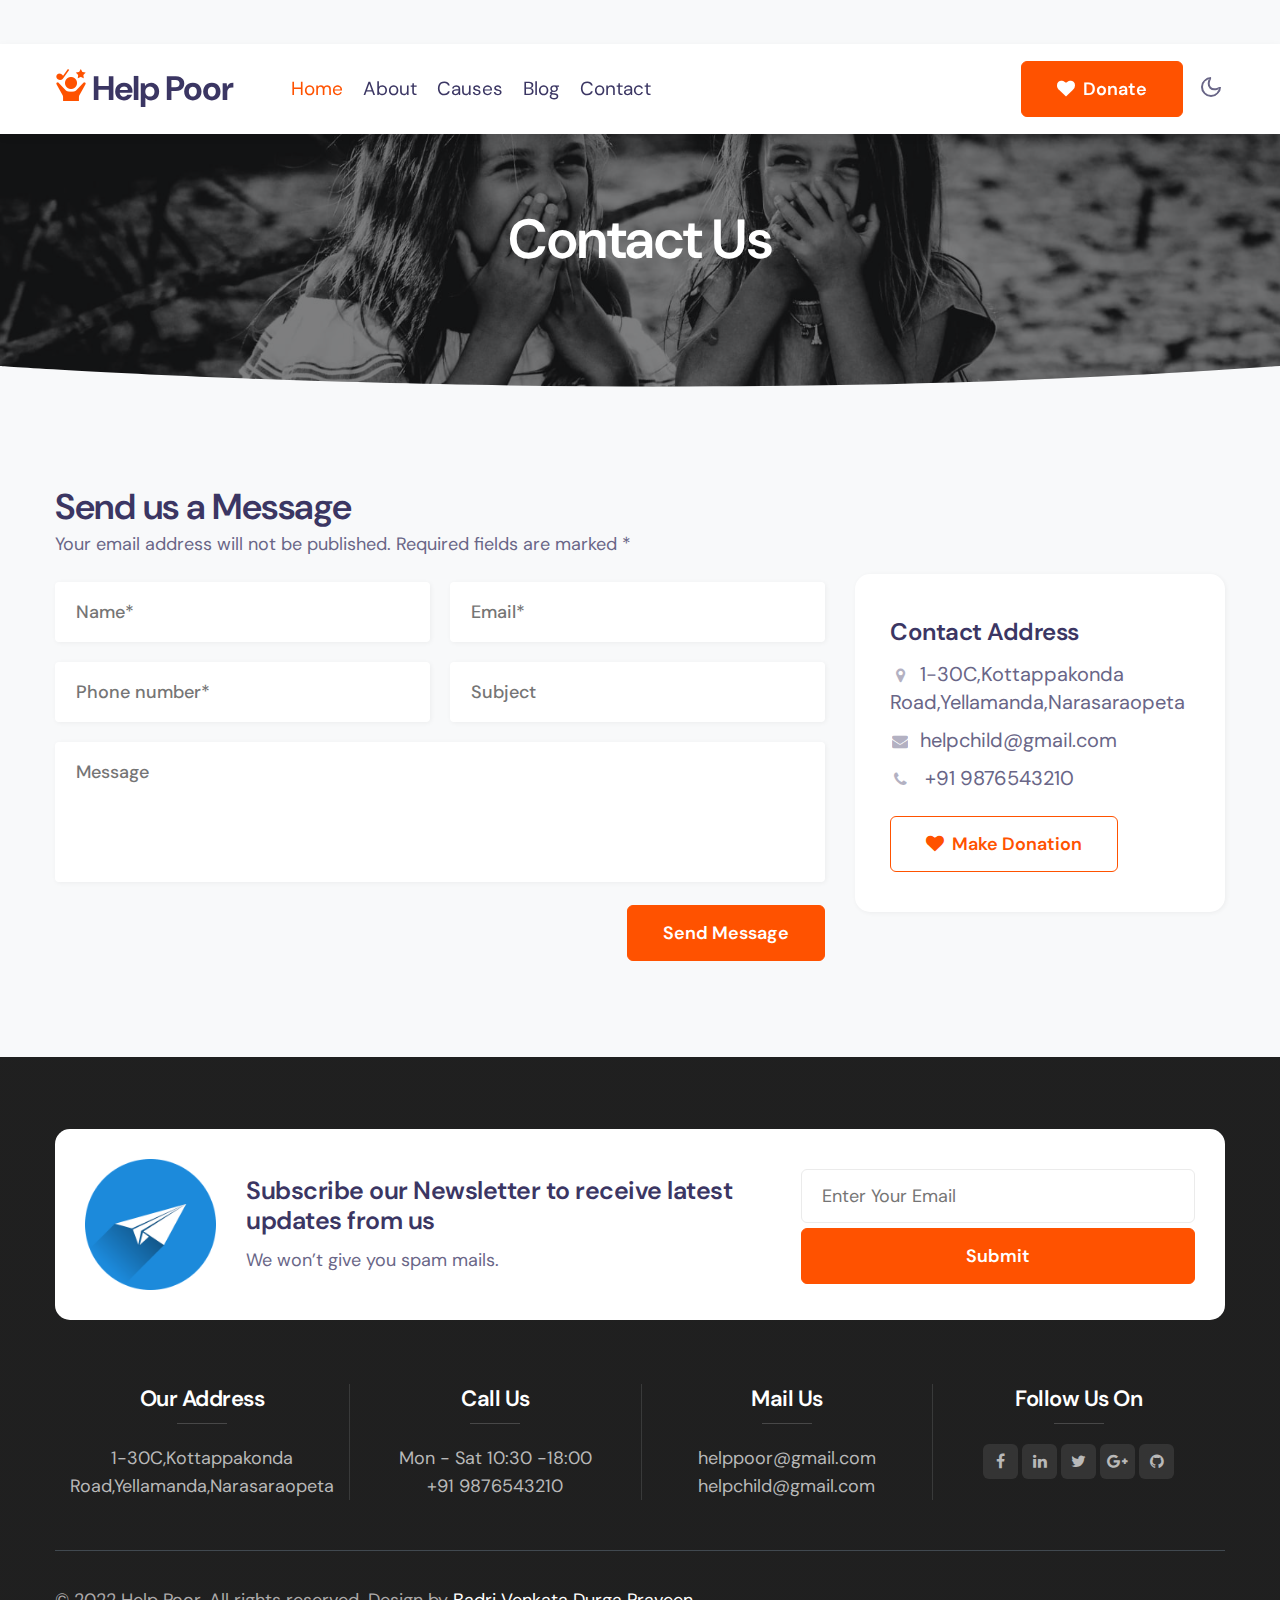
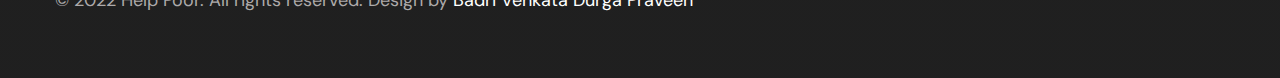
==== commit 1a4dabb2: "Update contact.html" ====
--- a/contact.html
+++ b/contact.html
@@ -131,11 +131,9 @@
     </div>
 </section>
 <!-- //contacts -->
-<div class="map">
-    <iframe
-        src="https://www.google.com/maps/embed?pb=!1m18!1m12!1m3!1d387190.2895687731!2d-74.26055986835598!3d40.697668402590374!2m3!1f0!2f0!3f0!3m2!1i1024!2i768!4f13.1!3m3!1m2!1s0x89c24fa5d33f083b%3A0xc80b8f06e177fe62!2sNew+York%2C+NY%2C+USA!5e0!3m2!1sen!2sin!4v1562582305883!5m2!1sen!2sin"
-        frameborder="0" style="border:0" allowfullscreen=""></iframe>
-</div>
+
+  
+  
 <!-- footer 14 -->
 <div class="w3l-footer-main">
   <div class="w3l-sub-footer-content">
@@ -350,4 +348,4 @@
 <!-- //bootstrap-->
 </body>
 
-</html>+</html>
